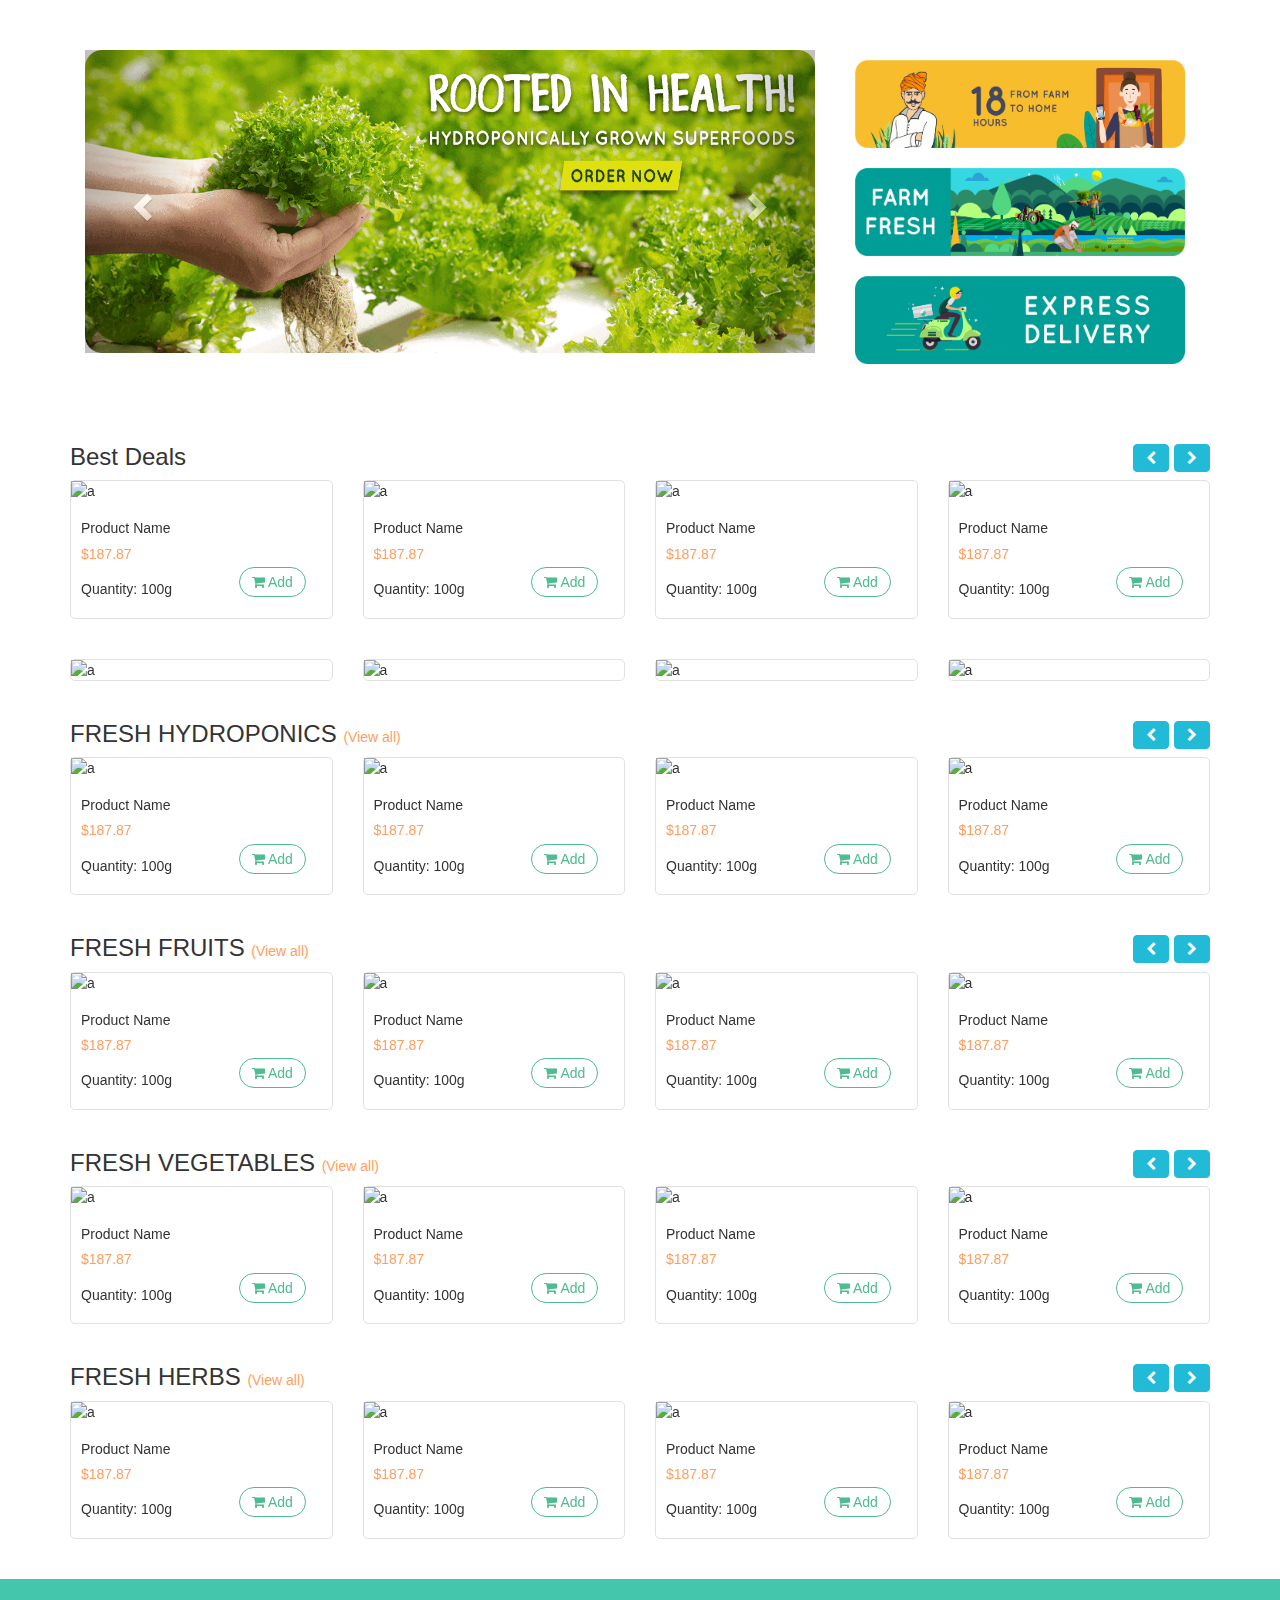
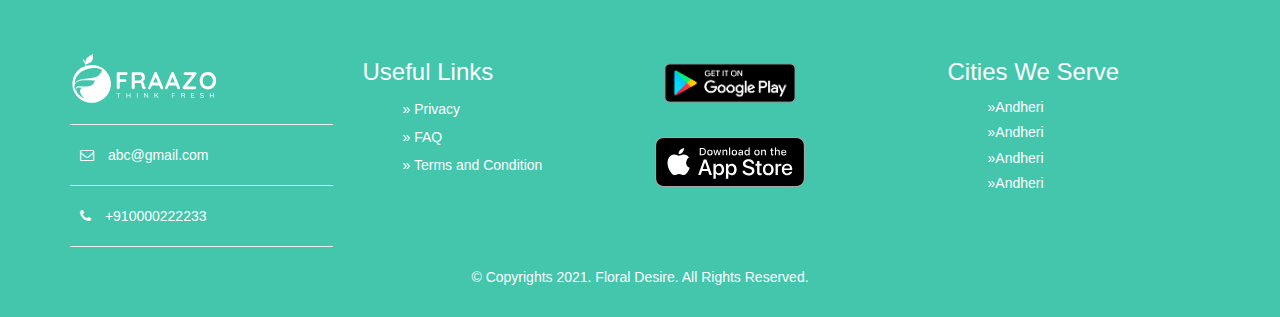
==== index.html @ 8d951859 "Files of FD Website" ====
<!DOCTYPE html>
<html>
<head>
    <link rel="stylesheet" type="text/css" href="https://maxcdn.bootstrapcdn.com/bootstrap/3.3.7/css/bootstrap.min.css">
    <link rel="stylesheet" type="text/css" href="https://maxcdn.bootstrapcdn.com/font-awesome/4.7.0/css/font-awesome.min.css">
    <script src="https://ajax.googleapis.com/ajax/libs/jquery/3.2.1/jquery.min.js"></script>
    <script src="https://cdnjs.cloudflare.com/ajax/libs/owl-carousel/1.3.3/owl.carousel.js"></script>
    <script src="https://cdnjs.cloudflare.com/ajax/libs/owl-carousel/1.3.3/owl.theme.min.css"></script>
    <script src="https://cdnjs.cloudflare.com/ajax/libs/owl-carousel/1.3.3/owl.carousel.css"></script>
    <script src="https://maxcdn.bootstrapcdn.com/bootstrap/3.3.7/js/bootstrap.min.js"></script>
    <link rel="stylesheet" type="text/css" href="css/cs.css">
    <link rel="stylesheet" type="text/css" href="css/style.css">
</head>
<body>
<div class="container">
  <div class="row slider">
    
 
    
   <div class="col-xl-8 col-lg-8 col-md-8">  
  <div id="myCarousel" class="carousel slide" data-ride="carousel">
    
    <div class="carousel-inner ">
      <div class="item active">
        <img src="img/14.png" alt="">
      </div>

      <div class="item">
        <img src="img/106.png" alt="">
      </div>
    
      <div class="item">
        <img src="img/111.png" alt="">
      </div>
      <div class="item">
        <img src="img/109.png" alt="">
      </div>
      <div class="item">
        <img src="img/85.png" alt="">
      </div>
    </div>

    
    <a class="left carousel-control" href="#myCarousel" data-slide="prev">
      <span class="glyphicon glyphicon-chevron-left"></span>
      <span class="sr-only">Previous</span>
    </a>
    <a class="right carousel-control" href="#myCarousel" data-slide="next">
      <span class="glyphicon glyphicon-chevron-right"></span>
      <span class="sr-only">Next</span>
    </a>
  </div>
</div>
    <div class="col-xl-4 col-lg-4 col-md-4 ">
        <img src="img/Web1-69eeea6f4957bbfe25e0d21b419fbe2e.png" class="slid">
      <img src="img/Web2-7001a7e3d79331ebe1afab0fdc0de5f1.png" class="slid">
      <img src="img/Web3-8a2cac70c2c66c57bb0bb0d8f51e9369.png" class="slid">
    </div>
</div>
</div>


<div class="container">
        <div class="row">
            <div class="col-md-6 col-sm-6 col-xs-12">
                <h3>Best Deals</h3>
            </div>
            <div class="col-md-6 col-sm-6 col-xs-6 hidden-xs">
                <div class="controls pull-right">
                    <a class="left fa fa-chevron-left btn btn-info " href="#carousel-example" data-slide="prev"></a><a class="right fa fa-chevron-right btn btn-info" href="#carousel-example" data-slide="next"></a>
                </div>
            </div>
        </div>
        <div id="carousel-example" class="carousel slide hidden-xs" data-ride="carousel" data-type="multi">
            <div class="carousel-inner">
                <div class="item active">
                    <div class="row">
                        <div class="col-md-3 col-sm-3 col-xs-12">
                            <div class="slider-item">
                                <div class="slider-image">
                                    <img src="https://dummyimage.com/250x200/#cccccc/1f1b1f.png" class="img-responsive" alt="a" />
                                </div>
                                <div class="slider-main-detail">
                                    <div class="slider-detail">
                                        <div class="product-detail">
                                            <h5>Product Name</h5>
                                            <h5 class="detail-price">$187.87</h5>
                                        </div>
                                    </div>
                                    <div class="cart-section">
                                        <div class="row">
                                            <div class="col-md-7 col-sm-7 col-xs-7">
                                               <h5 class="Quantity">Quantity: 100g </h5>
                                            </div>
                                            <div class="col-md-5 col-sm-5 col-xs-5">
                                                <a href="#" class="AddCart"><i class="fa fa-shopping-cart" aria-hidden="true"></i> Add</a>
                                            </div>
                                        </div>
                                    </div>
                                </div>
                            </div>
                        </div>
                        <div class="col-md-3 col-sm-3 col-xs-12">
                            <div class="slider-item">
                                <div class="slider-image">
                                    <img src="https://dummyimage.com/250x200/#cccccc/1f1b1f.png" class="img-responsive" alt="a" />
                                </div>
                                <div class="slider-main-detail">
                                    <div class="slider-detail">
                                        <div class="product-detail">
                                            <h5>Product Name</h5>
                                            <h5 class="detail-price">$187.87</h5>
                                        </div>
                                    </div>
                                    <div class="cart-section">
                                        <div class="row">
                                            <div class="col-md-7 col-sm-7 col-xs-7">
                                               <h5 class="Quantity">Quantity: 100g </h5>
                                            </div>
                                            <div class="col-md-5 col-sm-5 col-xs-5">
                                                <a href="#" class="AddCart"><i class="fa fa-shopping-cart" aria-hidden="true"></i> Add</a>
                                            </div>
                                        </div>
                                    </div>
                                </div>
                            </div>
                        </div>
                        <div class="col-md-3 col-sm-3 col-xs-12">
                            <div class="slider-item">
                                <div class="slider-image">
                                    <img src="https://dummyimage.com/250x200/#cccccc/1f1b1f.png" class="img-responsive" alt="a" />
                                </div>
                                <div class="slider-main-detail">
                                    <div class="slider-detail">
                                        <div class="product-detail">
                                            <h5>Product Name</h5>
                                            <h5 class="detail-price">$187.87</h5>
                                        </div>
                                    </div>
                                    <div class="cart-section">
                                        <div class="row">
                                            <div class="col-md-7 col-sm-7 col-xs-7">
                                               <h5 class="Quantity">Quantity: 100g </h5>
                                            </div>
                                            <div class="col-md-5 col-sm-5 col-xs-5">
                                                <a href="#" class="AddCart"><i class="fa fa-shopping-cart" aria-hidden="true"></i> Add</a>
                                            </div>
                                        </div>
                                    </div>
                                </div>
                            </div>
                        </div>
                        <div class="col-md-3 col-sm-3 col-xs-12">
                            <div class="slider-item">
                                <div class="slider-image">
                                    <img src="https://dummyimage.com/250x200/#cccccc/1f1b1f.png" class="img-responsive" alt="a" />
                                </div>
                                <div class="slider-main-detail">
                                    <div class="slider-detail">
                                        <div class="product-detail">
                                            <h5>Product Name</h5>
                                            <h5 class="detail-price">$187.87</h5>
                                        </div>
                                    </div>
                                    <div class="cart-section">
                                        <div class="row">
                                            <div class="col-md-7 col-sm-7 col-xs-7">
                                               <h5 class="Quantity">Quantity: 100g </h5>
                                            </div>
                                            <div class="col-md-5 col-sm-5 col-xs-5">
                                                <a href="#" class="AddCart"><i class="fa fa-shopping-cart" aria-hidden="true"></i> Add</a>
                                            </div>
                                        </div>
                                    </div>
                                </div>
                            </div>
                        </div>
                    </div>
                </div>
                <div class="item">
                    <div class="row">
                        <div class="col-md-3 col-sm-3 col-xs-12">
                            <div class="slider-item">
                                <div class="slider-image">
                                    <img src="https://dummyimage.com/250x200/#cccccc/1f1b1f.png" class="img-responsive" alt="a" />
                                </div>
                                <div class="slider-main-detail">
                                    <div class="slider-detail">
                                        <div class="product-detail">
                                            <h5>Product Name</h5>
                                            <h5 class="detail-price">$187.87</h5>
                                        </div>
                                    </div>
                                    <div class="cart-section">
                                        <div class="row">
                                            <div class="col-md-7 col-sm-7 col-xs-7">
                                               <h5 class="Quantity">Quantity: 100g </h5>
                                            </div>
                                            <div class="col-md-5 col-sm-5 col-xs-5">
                                                <a href="#" class="AddCart"><i class="fa fa-shopping-cart" aria-hidden="true"></i> Add</a>
                                            </div>
                                        </div>
                                    </div>
                                </div>
                            </div>
                        </div>
                        <div class="col-md-3 col-sm-3 col-xs-12">
                            <div class="slider-item">
                                <div class="slider-image">
                                    <img src="https://dummyimage.com/250x200/#cccccc/1f1b1f.png" class="img-responsive" alt="a" />
                                </div>
                                <div class="slider-main-detail">
                                    <div class="slider-detail">
                                        <div class="product-detail">
                                            <h5>Product Name</h5>
                                            <h5 class="detail-price">$187.87</h5>
                                        </div>
                                    </div>
                                    <div class="cart-section">
                                        <div class="row">
                                            <div class="col-md-7 col-sm-7 col-xs-7">
                                               <h5 class="Quantity">Quantity: 100g </h5>
                                            </div>
                                            <div class="col-md-5 col-sm-5 col-xs-5">
                                                <a href="#" class="AddCart"><i class="fa fa-shopping-cart" aria-hidden="true"></i> Add</a>
                                            </div>
                                        </div>
                                    </div>
                                </div>
                            </div>
                        </div>
                        <div class="col-md-3 col-sm-3 col-xs-12">
                            <div class="slider-item">
                                <div class="slider-image">
                                    <img src="https://dummyimage.com/250x200/#cccccc/1f1b1f.png" class="img-responsive" alt="a" />
                                </div>
                                <div class="slider-main-detail">
                                    <div class="slider-detail">
                                        <div class="product-detail">
                                            <h5>Product Name</h5>
                                            <h5 class="detail-price">$187.87</h5>
                                        </div>
                                    </div>
                                    <div class="cart-section">
                                        <div class="row">
                                            <div class="col-md-7 col-sm-7 col-xs-7">
                                               <h5 class="Quantity">Quantity: 100g </h5>
                                            </div>
                                            <div class="col-md-5 col-sm-5 col-xs-5">
                                                <a href="#" class="AddCart"><i class="fa fa-shopping-cart" aria-hidden="true"></i> Add</a>
                                            </div>
                                        </div>
                                    </div>
                                </div>
                            </div>
                        </div>
                       <div class="col-md-3 col-sm-3 col-xs-12">
                            <div class="slider-item">
                                <div class="slider-image">
                                    <img src="https://dummyimage.com/250x200/#cccccc/1f1b1f.png" class="img-responsive" alt="a" />
                                </div>
                                <div class="slider-main-detail">
                                    <div class="slider-detail">
                                        <div class="product-detail">
                                            <h5>Product Name</h5>
                                            <h5 class="detail-price">$187.87</h5>
                                        </div>
                                    </div>
                                    <div class="cart-section">
                                        <div class="row">
                                            <div class="col-md-7 col-sm-7 col-xs-7">
                                               <h5 class="Quantity">Quantity: 100g </h5>
                                            </div>
                                            <div class="col-md-5 col-sm-5 col-xs-5">
                                                <a href="#" class="AddCart"><i class="fa fa-shopping-cart" aria-hidden="true"></i> Add</a>
                                            </div>
                                        </div>
                                    </div>
                                </div>
                            </div>
                        </div>
                </div>
            </div>
        </div>
</div>
</div><br>
<br>
<div class="container">
        
        <div id="carousel-example" class="carousel slide hidden-xs" data-ride="carousel" data-type="multi">
            <div class="carousel-inner">
                <div class="item active">
                    <div class="row">
                        <div class="col-md-3 col-sm-3 col-xs-12">
                            <div class="slider-item">
                                <div class="slider-image">
                                    <img src="https://dummyimage.com/250x200/#cccccc/1f1b1f.png" class="img-responsive" alt="a" />
                                </div>
                               
                            </div>
                        </div>
                        <div class="col-md-3 col-sm-3 col-xs-12">
                            <div class="slider-item">
                                <div class="slider-image">
                                    <img src="https://dummyimage.com/250x200/#cccccc/1f1b1f.png" class="img-responsive" alt="a" />
                                </div>
                               
                            </div>
                        </div>
                        <div class="col-md-3 col-sm-3 col-xs-12">
                            <div class="slider-item">
                                <div class="slider-image">
                                    <img src="https://dummyimage.com/250x200/#cccccc/1f1b1f.png" class="img-responsive" alt="a" />
                                </div>
                                
                            </div>
                        </div>
                        <div class="col-md-3 col-sm-3 col-xs-12">
                            <div class="slider-item">
                                <div class="slider-image">
                                    <img src="https://dummyimage.com/250x200/#cccccc/1f1b1f.png" class="img-responsive" alt="a" />
                                </div>
                                
                            </div>
                        </div>
                    </div>
                </div>
              
        </div>
</div>
</div><br>
<div class="container">
        <div class="row">
            <div class="col-md-6 col-sm-6 col-xs-12">
                <h3>FRESH HYDROPONICS <a href="#" class="view">(View all)</a></h3> 
            </div>
            <div class="col-md-6 col-sm-6 col-xs-6 hidden-xs">
                <div class="controls pull-right">
                    <a class="left fa fa-chevron-left btn btn-info " href="#carousel-example" data-slide="prev"></a><a class="right fa fa-chevron-right btn btn-info" href="#carousel-example" data-slide="next"></a>
                </div>
            </div>
        </div>
        <div id="carousel-example" class="carousel slide hidden-xs" data-ride="carousel" data-type="multi">
            <div class="carousel-inner">
                <div class="item active">
                    <div class="row">
                        <div class="col-md-3 col-sm-3 col-xs-12">
                            <div class="slider-item">
                                <div class="slider-image">
                                    <img src="https://dummyimage.com/250x200/#cccccc/1f1b1f.png" class="img-responsive" alt="a" />
                                </div>
                                <div class="slider-main-detail">
                                    <div class="slider-detail">
                                        <div class="product-detail">
                                            <h5>Product Name</h5>
                                            <h5 class="detail-price">$187.87</h5>
                                        </div>
                                    </div>
                                    <div class="cart-section">
                                        <div class="row">
                                            <div class="col-md-7 col-sm-7 col-xs-7">
                                               <h5 class="Quantity">Quantity: 100g </h5>
                                            </div>
                                            <div class="col-md-5 col-sm-5 col-xs-5">
                                                <a href="#" class="AddCart"><i class="fa fa-shopping-cart" aria-hidden="true"></i> Add</a>
                                            </div>
                                        </div>
                                    </div>
                                </div>
                            </div>
                        </div>
                        <div class="col-md-3 col-sm-3 col-xs-12">
                            <div class="slider-item">
                                <div class="slider-image">
                                    <img src="https://dummyimage.com/250x200/#cccccc/1f1b1f.png" class="img-responsive" alt="a" />
                                </div>
                                <div class="slider-main-detail">
                                    <div class="slider-detail">
                                        <div class="product-detail">
                                            <h5>Product Name</h5>
                                            <h5 class="detail-price">$187.87</h5>
                                        </div>
                                    </div>
                                    <div class="cart-section">
                                        <div class="row">
                                            <div class="col-md-7 col-sm-7 col-xs-7">
                                               <h5 class="Quantity">Quantity: 100g </h5>
                                            </div>
                                            <div class="col-md-5 col-sm-5 col-xs-5">
                                                <a href="#" class="AddCart"><i class="fa fa-shopping-cart" aria-hidden="true"></i> Add</a>
                                            </div>
                                        </div>
                                    </div>
                                </div>
                            </div>
                        </div>
                        <div class="col-md-3 col-sm-3 col-xs-12">
                            <div class="slider-item">
                                <div class="slider-image">
                                    <img src="https://dummyimage.com/250x200/#cccccc/1f1b1f.png" class="img-responsive" alt="a" />
                                </div>
                                <div class="slider-main-detail">
                                    <div class="slider-detail">
                                        <div class="product-detail">
                                            <h5>Product Name</h5>
                                            <h5 class="detail-price">$187.87</h5>
                                        </div>
                                    </div>
                                    <div class="cart-section">
                                        <div class="row">
                                            <div class="col-md-7 col-sm-7 col-xs-7">
                                               <h5 class="Quantity">Quantity: 100g </h5>
                                            </div>
                                            <div class="col-md-5 col-sm-5 col-xs-5">
                                                <a href="#" class="AddCart"><i class="fa fa-shopping-cart" aria-hidden="true"></i> Add</a>
                                            </div>
                                        </div>
                                    </div>
                                </div>
                            </div>
                        </div>
                        <div class="col-md-3 col-sm-3 col-xs-12">
                            <div class="slider-item">
                                <div class="slider-image">
                                    <img src="https://dummyimage.com/250x200/#cccccc/1f1b1f.png" class="img-responsive" alt="a" />
                                </div>
                                <div class="slider-main-detail">
                                    <div class="slider-detail">
                                        <div class="product-detail">
                                            <h5>Product Name</h5>
                                            <h5 class="detail-price">$187.87</h5>
                                        </div>
                                    </div>
                                    <div class="cart-section">
                                        <div class="row">
                                            <div class="col-md-7 col-sm-7 col-xs-7">
                                               <h5 class="Quantity">Quantity: 100g </h5>
                                            </div>
                                            <div class="col-md-5 col-sm-5 col-xs-5">
                                                <a href="#" class="AddCart"><i class="fa fa-shopping-cart" aria-hidden="true"></i> Add</a>
                                            </div>
                                        </div>
                                    </div>
                                </div>
                            </div>
                        </div>
                    </div>
                </div>
                <div class="item">
                    <div class="row">
                        <div class="col-md-3 col-sm-3 col-xs-12">
                            <div class="slider-item">
                                <div class="slider-image">
                                    <img src="https://dummyimage.com/250x200/#cccccc/1f1b1f.png" class="img-responsive" alt="a" />
                                </div>
                                <div class="slider-main-detail">
                                    <div class="slider-detail">
                                        <div class="product-detail">
                                            <h5>Product Name</h5>
                                            <h5 class="detail-price">$187.87</h5>
                                        </div>
                                    </div>
                                    <div class="cart-section">
                                        <div class="row">
                                            <div class="col-md-7 col-sm-7 col-xs-7">
                                               <h5 class="Quantity">Quantity: 100g </h5>
                                            </div>
                                            <div class="col-md-5 col-sm-5 col-xs-5">
                                                <a href="#" class="AddCart"><i class="fa fa-shopping-cart" aria-hidden="true"></i> Add</a>
                                            </div>
                                        </div>
                                    </div>
                                </div>
                            </div>
                        </div>
                        <div class="col-md-3 col-sm-3 col-xs-12">
                            <div class="slider-item">
                                <div class="slider-image">
                                    <img src="https://dummyimage.com/250x200/#cccccc/1f1b1f.png" class="img-responsive" alt="a" />
                                </div>
                                <div class="slider-main-detail">
                                    <div class="slider-detail">
                                        <div class="product-detail">
                                            <h5>Product Name</h5>
                                            <h5 class="detail-price">$187.87</h5>
                                        </div>
                                    </div>
                                    <div class="cart-section">
                                        <div class="row">
                                            <div class="col-md-7 col-sm-7 col-xs-7">
                                               <h5 class="Quantity">Quantity: 100g </h5>
                                            </div>
                                            <div class="col-md-5 col-sm-5 col-xs-5">
                                                <a href="#" class="AddCart"><i class="fa fa-shopping-cart" aria-hidden="true"></i> Add</a>
                                            </div>
                                        </div>
                                    </div>
                                </div>
                            </div>
                        </div>
                        <div class="col-md-3 col-sm-3 col-xs-12">
                            <div class="slider-item">
                                <div class="slider-image">
                                    <img src="https://dummyimage.com/250x200/#cccccc/1f1b1f.png" class="img-responsive" alt="a" />
                                </div>
                                <div class="slider-main-detail">
                                    <div class="slider-detail">
                                        <div class="product-detail">
                                            <h5>Product Name</h5>
                                            <h5 class="detail-price">$187.87</h5>
                                        </div>
                                    </div>
                                    <div class="cart-section">
                                        <div class="row">
                                            <div class="col-md-7 col-sm-7 col-xs-7">
                                               <h5 class="Quantity">Quantity: 100g </h5>
                                            </div>
                                            <div class="col-md-5 col-sm-5 col-xs-5">
                                                <a href="#" class="AddCart"><i class="fa fa-shopping-cart" aria-hidden="true"></i> Add</a>
                                            </div>
                                        </div>
                                    </div>
                                </div>
                            </div>
                        </div>
                       <div class="col-md-3 col-sm-3 col-xs-12">
                            <div class="slider-item">
                                <div class="slider-image">
                                    <img src="https://dummyimage.com/250x200/#cccccc/1f1b1f.png" class="img-responsive" alt="a" />
                                </div>
                                <div class="slider-main-detail">
                                    <div class="slider-detail">
                                        <div class="product-detail">
                                            <h5>Product Name</h5>
                                            <h5 class="detail-price">$187.87</h5>
                                        </div>
                                    </div>
                                    <div class="cart-section">
                                        <div class="row">
                                            <div class="col-md-7 col-sm-7 col-xs-7">
                                               <h5 class="Quantity">Quantity: 100g </h5>
                                            </div>
                                            <div class="col-md-5 col-sm-5 col-xs-5">
                                                <a href="#" class="AddCart"><i class="fa fa-shopping-cart" aria-hidden="true"></i> Add</a>
                                            </div>
                                        </div>
                                    </div>
                                </div>
                            </div>
                        </div>
                </div>
            </div>
        </div>
</div>
</div><br>
<div class="container">
        <div class="row">
            <div class="col-md-6 col-sm-6 col-xs-12">
                 <h3>FRESH FRUITS <a href="#" class="view">(View all)</a></h3>
            </div>
            <div class="col-md-6 col-sm-6 col-xs-6 hidden-xs">
                <div class="controls pull-right">
                    <a class="left fa fa-chevron-left btn btn-info " href="#carousel-example" data-slide="prev"></a><a class="right fa fa-chevron-right btn btn-info" href="#carousel-example" data-slide="next"></a>
                </div>
            </div>
        </div>
        <div id="carousel-example" class="carousel slide hidden-xs" data-ride="carousel" data-type="multi">
            <div class="carousel-inner">
                <div class="item active">
                    <div class="row">
                        <div class="col-md-3 col-sm-3 col-xs-12">
                            <div class="slider-item">
                                <div class="slider-image">
                                    <img src="https://dummyimage.com/250x200/#cccccc/1f1b1f.png" class="img-responsive" alt="a" />
                                </div>
                                <div class="slider-main-detail">
                                    <div class="slider-detail">
                                        <div class="product-detail">
                                            <h5>Product Name</h5>
                                            <h5 class="detail-price">$187.87</h5>
                                        </div>
                                    </div>
                                    <div class="cart-section">
                                        <div class="row">
                                            <div class="col-md-7 col-sm-7 col-xs-7">
                                               <h5 class="Quantity">Quantity: 100g </h5>
                                            </div>
                                            <div class="col-md-5 col-sm-5 col-xs-5">
                                                <a href="#" class="AddCart"><i class="fa fa-shopping-cart" aria-hidden="true"></i> Add</a>
                                            </div>
                                        </div>
                                    </div>
                                </div>
                            </div>
                        </div>
                        <div class="col-md-3 col-sm-3 col-xs-12">
                            <div class="slider-item">
                                <div class="slider-image">
                                    <img src="https://dummyimage.com/250x200/#cccccc/1f1b1f.png" class="img-responsive" alt="a" />
                                </div>
                                <div class="slider-main-detail">
                                    <div class="slider-detail">
                                        <div class="product-detail">
                                            <h5>Product Name</h5>
                                            <h5 class="detail-price">$187.87</h5>
                                        </div>
                                    </div>
                                    <div class="cart-section">
                                        <div class="row">
                                            <div class="col-md-7 col-sm-7 col-xs-7">
                                               <h5 class="Quantity">Quantity: 100g </h5>
                                            </div>
                                            <div class="col-md-5 col-sm-5 col-xs-5">
                                                <a href="#" class="AddCart"><i class="fa fa-shopping-cart" aria-hidden="true"></i> Add</a>
                                            </div>
                                        </div>
                                    </div>
                                </div>
                            </div>
                        </div>
                        <div class="col-md-3 col-sm-3 col-xs-12">
                            <div class="slider-item">
                                <div class="slider-image">
                                    <img src="https://dummyimage.com/250x200/#cccccc/1f1b1f.png" class="img-responsive" alt="a" />
                                </div>
                                <div class="slider-main-detail">
                                    <div class="slider-detail">
                                        <div class="product-detail">
                                            <h5>Product Name</h5>
                                            <h5 class="detail-price">$187.87</h5>
                                        </div>
                                    </div>
                                    <div class="cart-section">
                                        <div class="row">
                                            <div class="col-md-7 col-sm-7 col-xs-7">
                                               <h5 class="Quantity">Quantity: 100g </h5>
                                            </div>
                                            <div class="col-md-5 col-sm-5 col-xs-5">
                                                <a href="#" class="AddCart"><i class="fa fa-shopping-cart" aria-hidden="true"></i> Add</a>
                                            </div>
                                        </div>
                                    </div>
                                </div>
                            </div>
                        </div>
                        <div class="col-md-3 col-sm-3 col-xs-12">
                            <div class="slider-item">
                                <div class="slider-image">
                                    <img src="https://dummyimage.com/250x200/#cccccc/1f1b1f.png" class="img-responsive" alt="a" />
                                </div>
                                <div class="slider-main-detail">
                                    <div class="slider-detail">
                                        <div class="product-detail">
                                            <h5>Product Name</h5>
                                            <h5 class="detail-price">$187.87</h5>
                                        </div>
                                    </div>
                                    <div class="cart-section">
                                        <div class="row">
                                            <div class="col-md-7 col-sm-7 col-xs-7">
                                               <h5 class="Quantity">Quantity: 100g </h5>
                                            </div>
                                            <div class="col-md-5 col-sm-5 col-xs-5">
                                                <a href="#" class="AddCart"><i class="fa fa-shopping-cart" aria-hidden="true"></i> Add</a>
                                            </div>
                                        </div>
                                    </div>
                                </div>
                            </div>
                        </div>
                    </div>
                </div>
                <div class="item">
                    <div class="row">
                        <div class="col-md-3 col-sm-3 col-xs-12">
                            <div class="slider-item">
                                <div class="slider-image">
                                    <img src="https://dummyimage.com/250x200/#cccccc/1f1b1f.png" class="img-responsive" alt="a" />
                                </div>
                                <div class="slider-main-detail">
                                    <div class="slider-detail">
                                        <div class="product-detail">
                                            <h5>Product Name</h5>
                                            <h5 class="detail-price">$187.87</h5>
                                        </div>
                                    </div>
                                    <div class="cart-section">
                                        <div class="row">
                                            <div class="col-md-7 col-sm-7 col-xs-7">
                                               <h5 class="Quantity">Quantity: 100g </h5>
                                            </div>
                                            <div class="col-md-5 col-sm-5 col-xs-5">
                                                <a href="#" class="AddCart"><i class="fa fa-shopping-cart" aria-hidden="true"></i> Add</a>
                                            </div>
                                        </div>
                                    </div>
                                </div>
                            </div>
                        </div>
                        <div class="col-md-3 col-sm-3 col-xs-12">
                            <div class="slider-item">
                                <div class="slider-image">
                                    <img src="https://dummyimage.com/250x200/#cccccc/1f1b1f.png" class="img-responsive" alt="a" />
                                </div>
                                <div class="slider-main-detail">
                                    <div class="slider-detail">
                                        <div class="product-detail">
                                            <h5>Product Name</h5>
                                            <h5 class="detail-price">$187.87</h5>
                                        </div>
                                    </div>
                                    <div class="cart-section">
                                        <div class="row">
                                            <div class="col-md-7 col-sm-7 col-xs-7">
                                               <h5 class="Quantity">Quantity: 100g </h5>
                                            </div>
                                            <div class="col-md-5 col-sm-5 col-xs-5">
                                                <a href="#" class="AddCart"><i class="fa fa-shopping-cart" aria-hidden="true"></i> Add</a>
                                            </div>
                                        </div>
                                    </div>
                                </div>
                            </div>
                        </div>
                        <div class="col-md-3 col-sm-3 col-xs-12">
                            <div class="slider-item">
                                <div class="slider-image">
                                    <img src="https://dummyimage.com/250x200/#cccccc/1f1b1f.png" class="img-responsive" alt="a" />
                                </div>
                                <div class="slider-main-detail">
                                    <div class="slider-detail">
                                        <div class="product-detail">
                                            <h5>Product Name</h5>
                                            <h5 class="detail-price">$187.87</h5>
                                        </div>
                                    </div>
                                    <div class="cart-section">
                                        <div class="row">
                                            <div class="col-md-7 col-sm-7 col-xs-7">
                                               <h5 class="Quantity">Quantity: 100g </h5>
                                            </div>
                                            <div class="col-md-5 col-sm-5 col-xs-5">
                                                <a href="#" class="AddCart"><i class="fa fa-shopping-cart" aria-hidden="true"></i> Add</a>
                                            </div>
                                        </div>
                                    </div>
                                </div>
                            </div>
                        </div>
                       <div class="col-md-3 col-sm-3 col-xs-12">
                            <div class="slider-item">
                                <div class="slider-image">
                                    <img src="https://dummyimage.com/250x200/#cccccc/1f1b1f.png" class="img-responsive" alt="a" />
                                </div>
                                <div class="slider-main-detail">
                                    <div class="slider-detail">
                                        <div class="product-detail">
                                            <h5>Product Name</h5>
                                            <h5 class="detail-price">$187.87</h5>
                                        </div>
                                    </div>
                                    <div class="cart-section">
                                        <div class="row">
                                            <div class="col-md-7 col-sm-7 col-xs-7">
                                               <h5 class="Quantity">Quantity: 100g </h5>
                                            </div>
                                            <div class="col-md-5 col-sm-5 col-xs-5">
                                                <a href="#" class="AddCart"><i class="fa fa-shopping-cart" aria-hidden="true"></i> Add</a>
                                            </div>
                                        </div>
                                    </div>
                                </div>
                            </div>
                        </div>
                </div>
            </div>
        </div>
</div>
</div><br>
<div class="container">
        <div class="row">
            <div class="col-md-6 col-sm-6 col-xs-12">
                 <h3>FRESH VEGETABLES <a href="#" class="view">(View all)</a></h3>
            </div>
            <div class="col-md-6 col-sm-6 col-xs-6 hidden-xs">
                <div class="controls pull-right">
                    <a class="left fa fa-chevron-left btn btn-info " href="#carousel-example" data-slide="prev"></a><a class="right fa fa-chevron-right btn btn-info" href="#carousel-example" data-slide="next"></a>
                </div>
            </div>
        </div>
        <div id="carousel-example" class="carousel slide hidden-xs" data-ride="carousel" data-type="multi">
            <div class="carousel-inner">
                <div class="item active">
                    <div class="row">
                        <div class="col-md-3 col-sm-3 col-xs-12">
                            <div class="slider-item">
                                <div class="slider-image">
                                    <img src="https://dummyimage.com/250x200/#cccccc/1f1b1f.png" class="img-responsive" alt="a" />
                                </div>
                                <div class="slider-main-detail">
                                    <div class="slider-detail">
                                        <div class="product-detail">
                                            <h5>Product Name</h5>
                                            <h5 class="detail-price">$187.87</h5>
                                        </div>
                                    </div>
                                    <div class="cart-section">
                                        <div class="row">
                                            <div class="col-md-7 col-sm-7 col-xs-7">
                                               <h5 class="Quantity">Quantity: 100g </h5>
                                            </div>
                                            <div class="col-md-5 col-sm-5 col-xs-5">
                                                <a href="#" class="AddCart"><i class="fa fa-shopping-cart" aria-hidden="true"></i> Add</a>
                                            </div>
                                        </div>
                                    </div>
                                </div>
                            </div>
                        </div>
                        <div class="col-md-3 col-sm-3 col-xs-12">
                            <div class="slider-item">
                                <div class="slider-image">
                                    <img src="https://dummyimage.com/250x200/#cccccc/1f1b1f.png" class="img-responsive" alt="a" />
                                </div>
                                <div class="slider-main-detail">
                                    <div class="slider-detail">
                                        <div class="product-detail">
                                            <h5>Product Name</h5>
                                            <h5 class="detail-price">$187.87</h5>
                                        </div>
                                    </div>
                                    <div class="cart-section">
                                        <div class="row">
                                            <div class="col-md-7 col-sm-7 col-xs-7">
                                               <h5 class="Quantity">Quantity: 100g </h5>
                                            </div>
                                            <div class="col-md-5 col-sm-5 col-xs-5">
                                                <a href="#" class="AddCart"><i class="fa fa-shopping-cart" aria-hidden="true"></i> Add</a>
                                            </div>
                                        </div>
                                    </div>
                                </div>
                            </div>
                        </div>
                        <div class="col-md-3 col-sm-3 col-xs-12">
                            <div class="slider-item">
                                <div class="slider-image">
                                    <img src="https://dummyimage.com/250x200/#cccccc/1f1b1f.png" class="img-responsive" alt="a" />
                                </div>
                                <div class="slider-main-detail">
                                    <div class="slider-detail">
                                        <div class="product-detail">
                                            <h5>Product Name</h5>
                                            <h5 class="detail-price">$187.87</h5>
                                        </div>
                                    </div>
                                    <div class="cart-section">
                                        <div class="row">
                                            <div class="col-md-7 col-sm-7 col-xs-7">
                                               <h5 class="Quantity">Quantity: 100g </h5>
                                            </div>
                                            <div class="col-md-5 col-sm-5col-xs-5">
                                                <a href="#" class="AddCart"><i class="fa fa-shopping-cart" aria-hidden="true"></i> Add</a>
                                            </div>
                                        </div>
                                    </div>
                                </div>
                            </div>
                        </div>
                        <div class="col-md-3 col-sm-3 col-xs-12">
                            <div class="slider-item">
                                <div class="slider-image">
                                    <img src="https://dummyimage.com/250x200/#cccccc/1f1b1f.png" class="img-responsive" alt="a" />
                                </div>
                                <div class="slider-main-detail">
                                    <div class="slider-detail">
                                        <div class="product-detail">
                                            <h5>Product Name</h5>
                                            <h5 class="detail-price">$187.87</h5>
                                        </div>
                                    </div>
                                    <div class="cart-section">
                                        <div class="row">
                                            <div class="col-md-7 col-sm-7 col-xs-7">
                                               <h5 class="Quantity">Quantity: 100g </h5>
                                            </div>
                                            <div class="col-md-5 col-sm-5 col-xs-5">
                                                <a href="#" class="AddCart"><i class="fa fa-shopping-cart" aria-hidden="true"></i> Add</a>
                                            </div>
                                        </div>
                                    </div>
                                </div>
                            </div>
                        </div>
                    </div>
                </div>
                <div class="item">
                    <div class="row">
                        <div class="col-md-3 col-sm-3 col-xs-12">
                            <div class="slider-item">
                                <div class="slider-image">
                                    <img src="https://dummyimage.com/250x200/#cccccc/1f1b1f.png" class="img-responsive" alt="a" />
                                </div>
                                <div class="slider-main-detail">
                                    <div class="slider-detail">
                                        <div class="product-detail">
                                            <h5>Product Name</h5>
                                            <h5 class="detail-price">$187.87</h5>
                                        </div>
                                    </div>
                                    <div class="cart-section">
                                        <div class="row">
                                            <div class="col-md-7 col-sm-7 col-xs-7">
                                               <h5 class="Quantity">Quantity: 100g </h5>
                                            </div>
                                            <div class="col-md-5 col-sm-5 col-xs-5">
                                                <a href="#" class="AddCart"><i class="fa fa-shopping-cart" aria-hidden="true"></i> Add</a>
                                            </div>
                                        </div>
                                    </div>
                                </div>
                            </div>
                        </div>
                        <div class="col-md-3 col-sm-3 col-xs-12">
                            <div class="slider-item">
                                <div class="slider-image">
                                    <img src="https://dummyimage.com/250x200/#cccccc/1f1b1f.png" class="img-responsive" alt="a" />
                                </div>
                                <div class="slider-main-detail">
                                    <div class="slider-detail">
                                        <div class="product-detail">
                                            <h5>Product Name</h5>
                                            <h5 class="detail-price">$187.87</h5>
                                        </div>
                                    </div>
                                    <div class="cart-section">
                                        <div class="row">
                                            <div class="col-md-7 col-sm-7 col-xs-7">
                                               <h5 class="Quantity">Quantity: 100g </h5>
                                            </div>
                                            <div class="col-md-5 col-sm-5 col-xs-5">
                                                <a href="#" class="AddCart"><i class="fa fa-shopping-cart" aria-hidden="true"></i> Add</a>
                                            </div>
                                        </div>
                                    </div>
                                </div>
                            </div>
                        </div>
                        <div class="col-md-3 col-sm-3 col-xs-12">
                            <div class="slider-item">
                                <div class="slider-image">
                                    <img src="https://dummyimage.com/250x200/#cccccc/1f1b1f.png" class="img-responsive" alt="a" />
                                </div>
                                <div class="slider-main-detail">
                                    <div class="slider-detail">
                                        <div class="product-detail">
                                            <h5>Product Name</h5>
                                            <h5 class="detail-price">$187.87</h5>
                                        </div>
                                    </div>
                                    <div class="cart-section">
                                        <div class="row">
                                            <div class="col-md-7 col-sm-7 col-xs-7">
                                               <h5 class="Quantity">Quantity: 100g </h5>
                                            </div>
                                            <div class="col-md-5 col-sm-5 col-xs-5">
                                                <a href="#" class="AddCart"><i class="fa fa-shopping-cart" aria-hidden="true"></i> Add</a>
                                            </div>
                                        </div>
                                    </div>
                                </div>
                            </div>
                        </div>
                       <div class="col-md-3 col-sm-3 col-xs-12">
                            <div class="slider-item">
                                <div class="slider-image">
                                    <img src="https://dummyimage.com/250x200/#cccccc/1f1b1f.png" class="img-responsive" alt="a" />
                                </div>
                                <div class="slider-main-detail">
                                    <div class="slider-detail">
                                        <div class="product-detail">
                                            <h5>Product Name</h5>
                                            <h5 class="detail-price">$187.87</h5>
                                        </div>
                                    </div>
                                    <div class="cart-section">
                                        <div class="row">
                                            <div class="col-md-7 col-sm-7 col-xs-7">
                                               <h5 class="Quantity">Quantity: 100g </h5>
                                            </div>
                                            <div class="col-md-5 col-sm-5 col-xs-5">
                                                <a href="#" class="AddCart"><i class="fa fa-shopping-cart" aria-hidden="true"></i> Add</a>
                                            </div>
                                        </div>
                                    </div>
                                </div>
                            </div>
                        </div>
                </div>
            </div>
        </div>
</div>
</div><br>
<div class="container">
        <div class="row">
            <div class="col-md-6 col-sm-6 col-xs-12">
                 <h3>FRESH HERBS <a href="#" class="view">(View all)</a></h3>
            </div>
            <div class="col-md-6 col-sm-6 col-xs-6 hidden-xs">
                <div class="controls pull-right">
                    <a class="left fa fa-chevron-left btn btn-info " href="#carousel-example" data-slide="prev"></a><a class="right fa fa-chevron-right btn btn-info" href="#carousel-example" data-slide="next"></a>
                </div>
            </div>
        </div>
        <div id="carousel-example" class="carousel slide hidden-xs" data-ride="carousel" data-type="multi">
            <div class="carousel-inner">
                <div class="item active">
                    <div class="row">
                        <div class="col-md-3 col-sm-3 col-xs-12">
                            <div class="slider-item">
                                <div class="slider-image">
                                    <img src="https://dummyimage.com/250x200/#cccccc/1f1b1f.png" class="img-responsive" alt="a" />
                                </div>
                                <div class="slider-main-detail">
                                    <div class="slider-detail">
                                        <div class="product-detail">
                                            <h5>Product Name</h5>
                                            <h5 class="detail-price">$187.87</h5>
                                        </div>
                                    </div>
                                    <div class="cart-section">
                                        <div class="row">
                                            <div class="col-md-7 col-sm-7 col-xs-7">
                                               <h5 class="Quantity">Quantity: 100g </h5>
                                            </div>
                                            <div class="col-md-5 col-sm-5 col-xs-5">
                                                <a href="#" class="AddCart"><i class="fa fa-shopping-cart" aria-hidden="true"></i> Add</a>
                                            </div>
                                        </div>
                                    </div>
                                </div>
                            </div>
                        </div>
                        <div class="col-md-3 col-sm-3 col-xs-12">
                            <div class="slider-item">
                                <div class="slider-image">
                                    <img src="https://dummyimage.com/250x200/#cccccc/1f1b1f.png" class="img-responsive" alt="a" />
                                </div>
                                <div class="slider-main-detail">
                                    <div class="slider-detail">
                                        <div class="product-detail">
                                            <h5>Product Name</h5>
                                            <h5 class="detail-price">$187.87</h5>
                                        </div>
                                    </div>
                                    <div class="cart-section">
                                        <div class="row">
                                            <div class="col-md-7 col-sm-7 col-xs-7">
                                               <h5 class="Quantity">Quantity: 100g </h5>
                                            </div>
                                            <div class="col-md-5 col-sm-5 col-xs-5">
                                                <a href="#" class="AddCart"><i class="fa fa-shopping-cart" aria-hidden="true"></i> Add</a>
                                            </div>
                                        </div>
                                    </div>
                                </div>
                            </div>
                        </div>
                        <div class="col-md-3 col-sm-3 col-xs-12">
                            <div class="slider-item">
                                <div class="slider-image">
                                    <img src="https://dummyimage.com/250x200/#cccccc/1f1b1f.png" class="img-responsive" alt="a" />
                                </div>
                                <div class="slider-main-detail">
                                    <div class="slider-detail">
                                        <div class="product-detail">
                                            <h5>Product Name</h5>
                                            <h5 class="detail-price">$187.87</h5>
                                        </div>
                                    </div>
                                    <div class="cart-section">
                                        <div class="row">
                                            <div class="col-md-7 col-sm-7 col-xs-7">
                                               <h5 class="Quantity">Quantity: 100g </h5>
                                            </div>
                                            <div class="col-md-5 col-sm-5 col-xs-5">
                                                <a href="#" class="AddCart"><i class="fa fa-shopping-cart" aria-hidden="true"></i> Add</a>
                                            </div>
                                        </div>
                                    </div>
                                </div>
                            </div>
                        </div>
                        <div class="col-md-3 col-sm-3 col-xs-12">
                            <div class="slider-item">
                                <div class="slider-image">
                                    <img src="https://dummyimage.com/250x200/#cccccc/1f1b1f.png" class="img-responsive" alt="a" />
                                </div>
                                <div class="slider-main-detail">
                                    <div class="slider-detail">
                                        <div class="product-detail">
                                            <h5>Product Name</h5>
                                            <h5 class="detail-price">$187.87</h5>
                                        </div>
                                    </div>
                                    <div class="cart-section">
                                        <div class="row">
                                            <div class="col-md-7 col-sm-7 col-xs-7">
                                               <h5 class="Quantity">Quantity: 100g </h5>
                                            </div>
                                            <div class="col-md-5 col-sm-5 col-xs-5">
                                                <a href="#" class="AddCart"><i class="fa fa-shopping-cart" aria-hidden="true"></i> Add</a>
                                            </div>
                                        </div>
                                    </div>
                                </div>
                            </div>
                        </div>
                    </div>
                </div>
                <div class="item">
                    <div class="row">
                        <div class="col-md-3 col-sm-3 col-xs-12">
                            <div class="slider-item">
                                <div class="slider-image">
                                    <img src="https://dummyimage.com/250x200/#cccccc/1f1b1f.png" class="img-responsive" alt="a" />
                                </div>
                                <div class="slider-main-detail">
                                    <div class="slider-detail">
                                        <div class="product-detail">
                                            <h5>Product Name</h5>
                                            <h5 class="detail-price">$187.87</h5>
                                        </div>
                                    </div>
                                    <div class="cart-section">
                                        <div class="row">
                                            <div class="col-md-7 col-sm-7 col-xs-7">
                                               <h5 class="Quantity">Quantity: 100g </h5>
                                            </div>
                                            <div class="col-md-5 col-sm-5 col-xs-5">
                                                <a href="#" class="AddCart"><i class="fa fa-shopping-cart" aria-hidden="true"></i> Add</a>
                                            </div>
                                        </div>
                                    </div>
                                </div>
                            </div>
                        </div>
                        <div class="col-md-3 col-sm-3 col-xs-12">
                            <div class="slider-item">
                                <div class="slider-image">
                                    <img src="https://dummyimage.com/250x200/#cccccc/1f1b1f.png" class="img-responsive" alt="a" />
                                </div>
                                <div class="slider-main-detail">
                                    <div class="slider-detail">
                                        <div class="product-detail">
                                            <h5>Product Name</h5>
                                            <h5 class="detail-price">$187.87</h5>
                                        </div>
                                    </div>
                                    <div class="cart-section">
                                        <div class="row">
                                            <div class="col-md-7 col-sm-7 col-xs-7">
                                               <h5 class="Quantity">Quantity: 100g </h5>
                                            </div>
                                            <div class="col-md-5 col-sm-5 col-xs-5">
                                                <a href="#" class="AddCart"><i class="fa fa-shopping-cart" aria-hidden="true"></i> Add</a>
                                            </div>
                                        </div>
                                    </div>
                                </div>
                            </div>
                        </div>
                        <div class="col-md-3 col-sm-3 col-xs-12">
                            <div class="slider-item">
                                <div class="slider-image">
                                    <img src="https://dummyimage.com/250x200/#cccccc/1f1b1f.png" class="img-responsive" alt="a" />
                                </div>
                                <div class="slider-main-detail">
                                    <div class="slider-detail">
                                        <div class="product-detail">
                                            <h5>Product Name</h5>
                                            <h5 class="detail-price">$187.87</h5>
                                        </div>
                                    </div>
                                    <div class="cart-section">
                                        <div class="row">
                                            <div class="col-md-7 col-sm-7 col-xs-7">
                                               <h5 class="Quantity">Quantity: 100g </h5>
                                            </div>
                                            <div class="col-md-5 col-sm-5 col-xs-5">
                                                <a href="#" class="AddCart"><i class="fa fa-shopping-cart" aria-hidden="true"></i> Add</a>
                                            </div>
                                        </div>
                                    </div>
                                </div>
                            </div>
                        </div>
                       <div class="col-md-3 col-sm-3 col-xs-12">
                            <div class="slider-item">
                                <div class="slider-image">
                                    <img src="https://dummyimage.com/250x200/#cccccc/1f1b1f.png" class="img-responsive" alt="a" />
                                </div>
                                <div class="slider-main-detail">
                                    <div class="slider-detail">
                                        <div class="product-detail">
                                            <h5>Product Name</h5>
                                            <h5 class="detail-price">$187.87</h5>
                                        </div>
                                    </div>
                                    <div class="cart-section">
                                        <div class="row">
                                            <div class="col-md-7 col-sm-7 col-xs-7">
                                               <h5 class="Quantity">Quantity: 100g </h5>
                                            </div>
                                            <div class="col-md-5 col-sm-5 col-xs-5">
                                                <a href="#" class="AddCart"><i class="fa fa-shopping-cart" aria-hidden="true"></i> Add</a>
                                            </div>
                                        </div>
                                    </div>
                                </div>
                            </div>
                        </div>
                </div>
            </div>
        </div>
</div>
</div><br>
<footer>
  <div class="container">
    <div class="row">
      <div class="col-xl-3 col-lg-3 col-md-3">
        <img src="img/download.svg">
        <hr>
        <i class="fa fa-envelope-o ico" aria-hidden="true"></i> abc@gmail.com
        <hr>
        <i class="fa fa-phone ico" aria-hidden="true"></i> +910000222233
        <hr>
      </div>

      <div class="col-xl-3 col-lg-3 col-md-3">
        <h3 class="top">Useful Links</h3>
         <ul id="list"> 
        <li> <a href="#" class="anc">Privacy</a></li> 
        <li> <a href="#" class="anc">FAQ</a></li> 
        <li> <a href="#" class="anc">Terms and Condition</a></li> 
    </ul>

      </div>

      <div class="col-xl-3 col-lg-3 col-md-3">
        <img src="img/google-play-badge-db9b21a1c41f3dcd9731e1e7acfdbb57.png">
        <img src="img/apple-2928664fe1fc6aca88583a6f606d60ba.svg">
        
      </div>
      <div class="col-xl-3 col-lg-3 col-md-3">
        <h3 class="top">Cities We Serve</h3>
        <ul class="under">
          <li>Andheri</li>
          <li>Andheri</li>
          <li>Andheri</li>
          <li>Andheri</li>

        </ul>
      </div>
      
    </div>
    
 
  <div class="row">
    <p class="align">© Copyrights 2021. Floral Desire. All Rights Reserved.</p>
  </div>
   </div>
</footer>

</body>
</html>
---- css/cs.css ----
.slider-item{
    border: 1px solid #E1E1E1;
    border-radius: 5px;
    background: #FFF;
}
.slider-item .slider-image img{
    margin: 0 auto;
    width: 100%;
}
.slider-item .slider-main-detail{
    padding: 10px;
    border-radius: 0 0 5px 5px;
}
.slider-item:hover .slider-main-detail{
    background-color: #dbeeee !important;
}
.slider-item .price{
    float: left;
    margin-top: 5px;
}
.slider-item .price h5{
    line-height: 5px;
    margin: 0;
}
.detail-price{
    color: #FF9E60;
}
.slider-item .slider-main-detail .rating{
    color: #777;
}
.slider-item .rating{
    float: left;
    font-size: 17px;
    text-align: right;
    line-height: 52px;
    margin-bottom: 10px;
    height: 52px;
}
.slider-item .btn-add{
    width: 50%;
    float: left;
    border-right: 1px solid #E1E1E1;
}
.slider-item .btn-details{
    width: 50%;
    float: left;
}
.controls{
    margin-top: 20px;
}
.btn-info,.btn-info:visited,.btn-info:hover{
	background-color: #21BBD8;
	border-color: #21BBD8;
}
.btn-info{
	margin-left:5px;
}
.slider-main-detail:hover{
	background-color: #dbeeee !important;
}
.AddCart{
	margin: 0px;
	padding:4px 12px;
	border-radius:1px;
	margin-right:10px;
    border-radius: 20px;
    background-color: #FFF;
    color: #4FBB90;
}
.AddCart:hover{
    background-color: #4FBB90;
    color: #FFF;
}
.review {
	margin-bottom: 5px;
	padding-top:5px;
}
---- css/style.css ----
.slider{
	margin: 50px 0px;

}
.slid{
	width: 100%;
	height: 108px;
	padding: 10px;
}
.size{
	height: 270px;
	width: 250px;
}
.view{
	color:#FF9E60;
	font-size:14px;
}
footer{
	margin-top: 20px;
	background-color: #43C6AC;
	color: #fff;
	padding: 50px 10px 20px 10px;
}
footer img{
	margin-top: 25px;
	height: 100%;
	width: 150px;
}
.ico{
	margin:0px 10px;
}
#list{ 
  font-size: 14px; 
  } 
  
       
        li{ 
            list-style: none; 
        } 
     
        li::before{ 
            content: "\00BB"; 
        } 
.top{
	margin-top: 30px;

}
.anc{
text-decoration: none;
color: #fff;
line-height: 2;
}
.anc:hover{
	color: #fff;
}
.under{
	line-height: 1.8;
}
.align{
	text-align: center;
}
.slider-item{
    border: 1px solid #E1E1E1;
    border-radius: 5px;
    background: #FFF;
}
.slider-item .slider-image img{
    margin: 0 auto;
    width: 100%;
}
.slider-item .slider-main-detail{
    padding: 10px;
    border-radius: 0 0 5px 5px;
}
.slider-item:hover .slider-main-detail{
    background-color: #dbeeee !important;
}
.slider-item .price{
    float: left;
    margin-top: 5px;
}
.slider-item .price h5{
    line-height: 5px;
    margin: 0;
}
.detail-price{
    color: #FF9E60;
}
.slider-item .slider-main-detail .rating{
    color: #777;
}
.slider-item .rating{
    float: left;
    font-size: 17px;
    text-align: right;
    line-height: 52px;
    margin-bottom: 10px;
    height: 52px;
}
.slider-item .btn-add{
    width: 50%;
    float: left;
    border-right: 1px solid #E1E1E1;
}
.slider-item .btn-details{
    width: 50%;
    float: left;
}
.controls{
    margin-top: 20px;
}
.btn-info,.btn-info:visited,.btn-info:hover{
	background-color: #21BBD8;
	border-color: #21BBD8;
}
.btn-info{
	margin-left:5px;
}
.slider-main-detail:hover{
	background-color: #dbeeee !important;
}
.AddCart{
	margin: 0px;
	padding:6px 12px;
	border-radius:1px;
	margin-right:10px;
    border-radius: 20px;
    background-color: #FFF;
    color: #4FBB90;
    border:1px solid #4FBB90;

}

.AddCart:hover{
    background-color: #4FBB90;
    color: #FFF;
}
.review {
	margin-bottom: 5px;
	padding-top:5px;
}
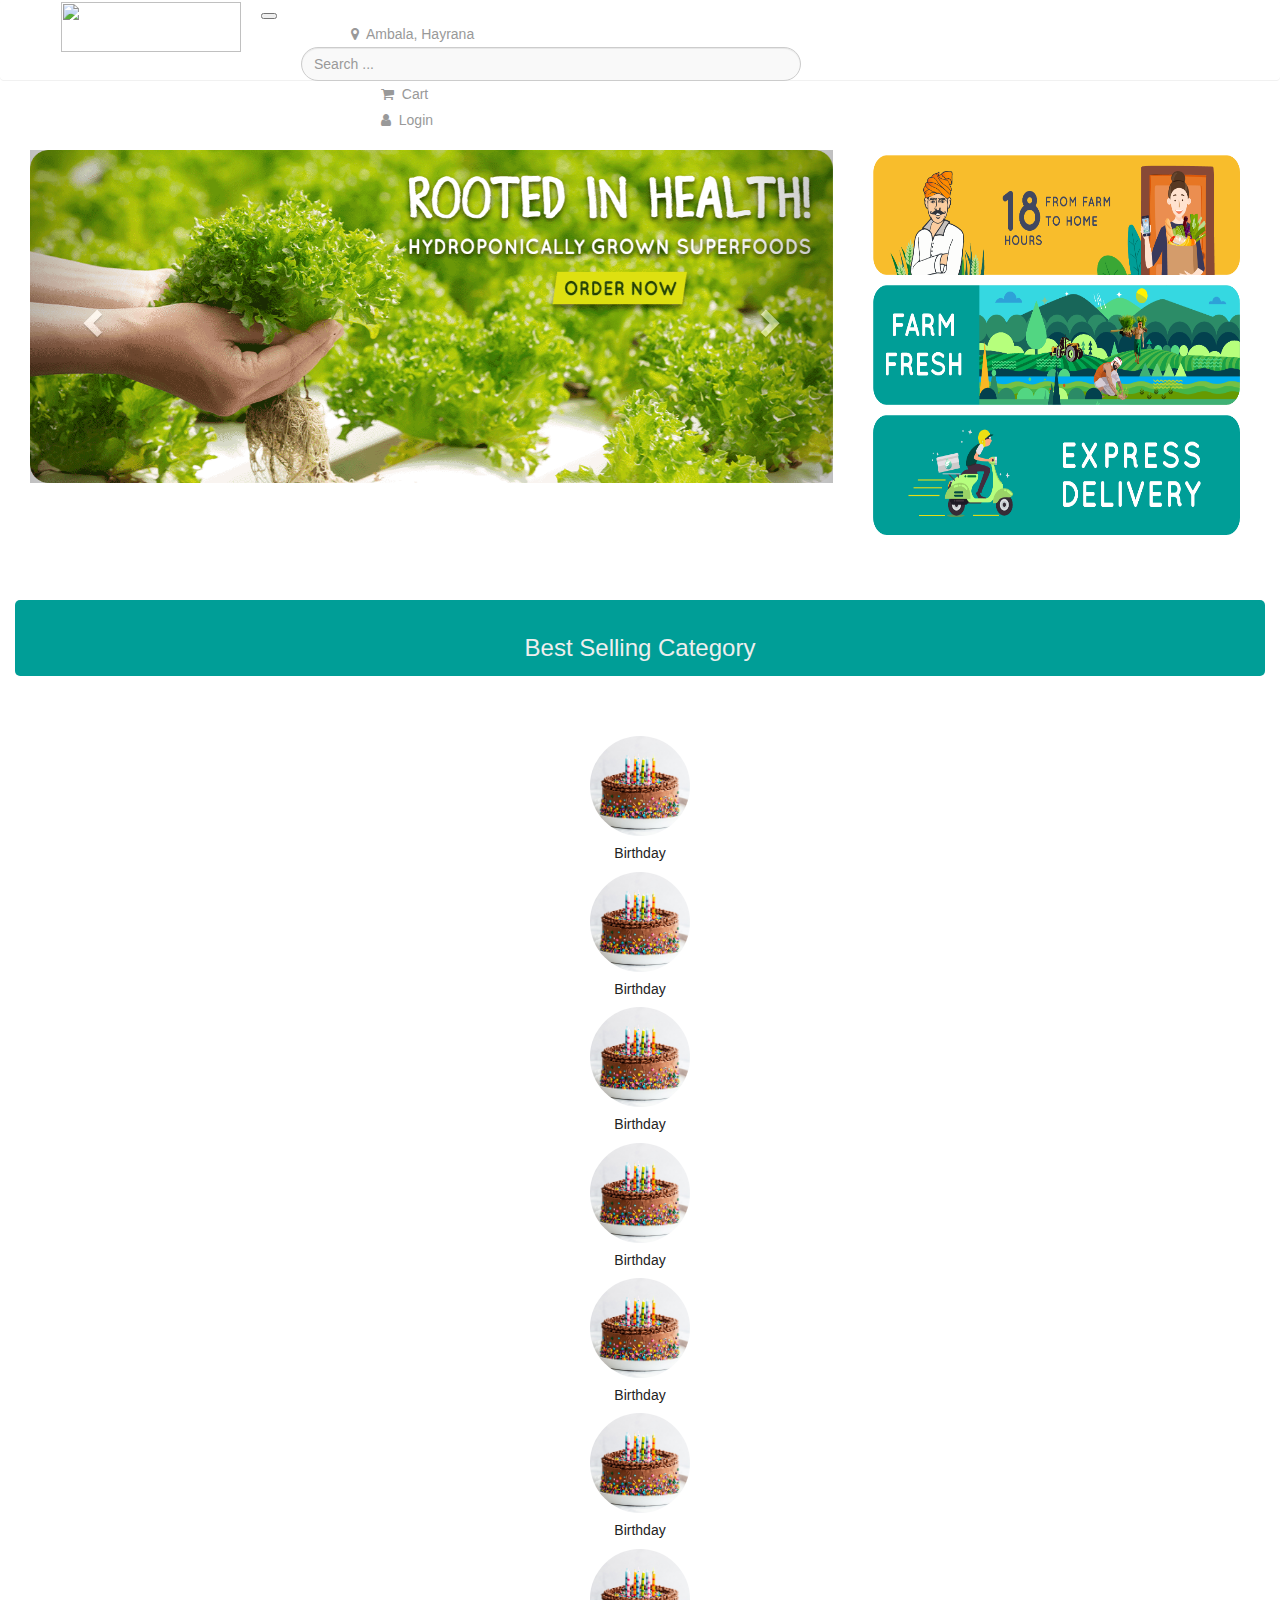
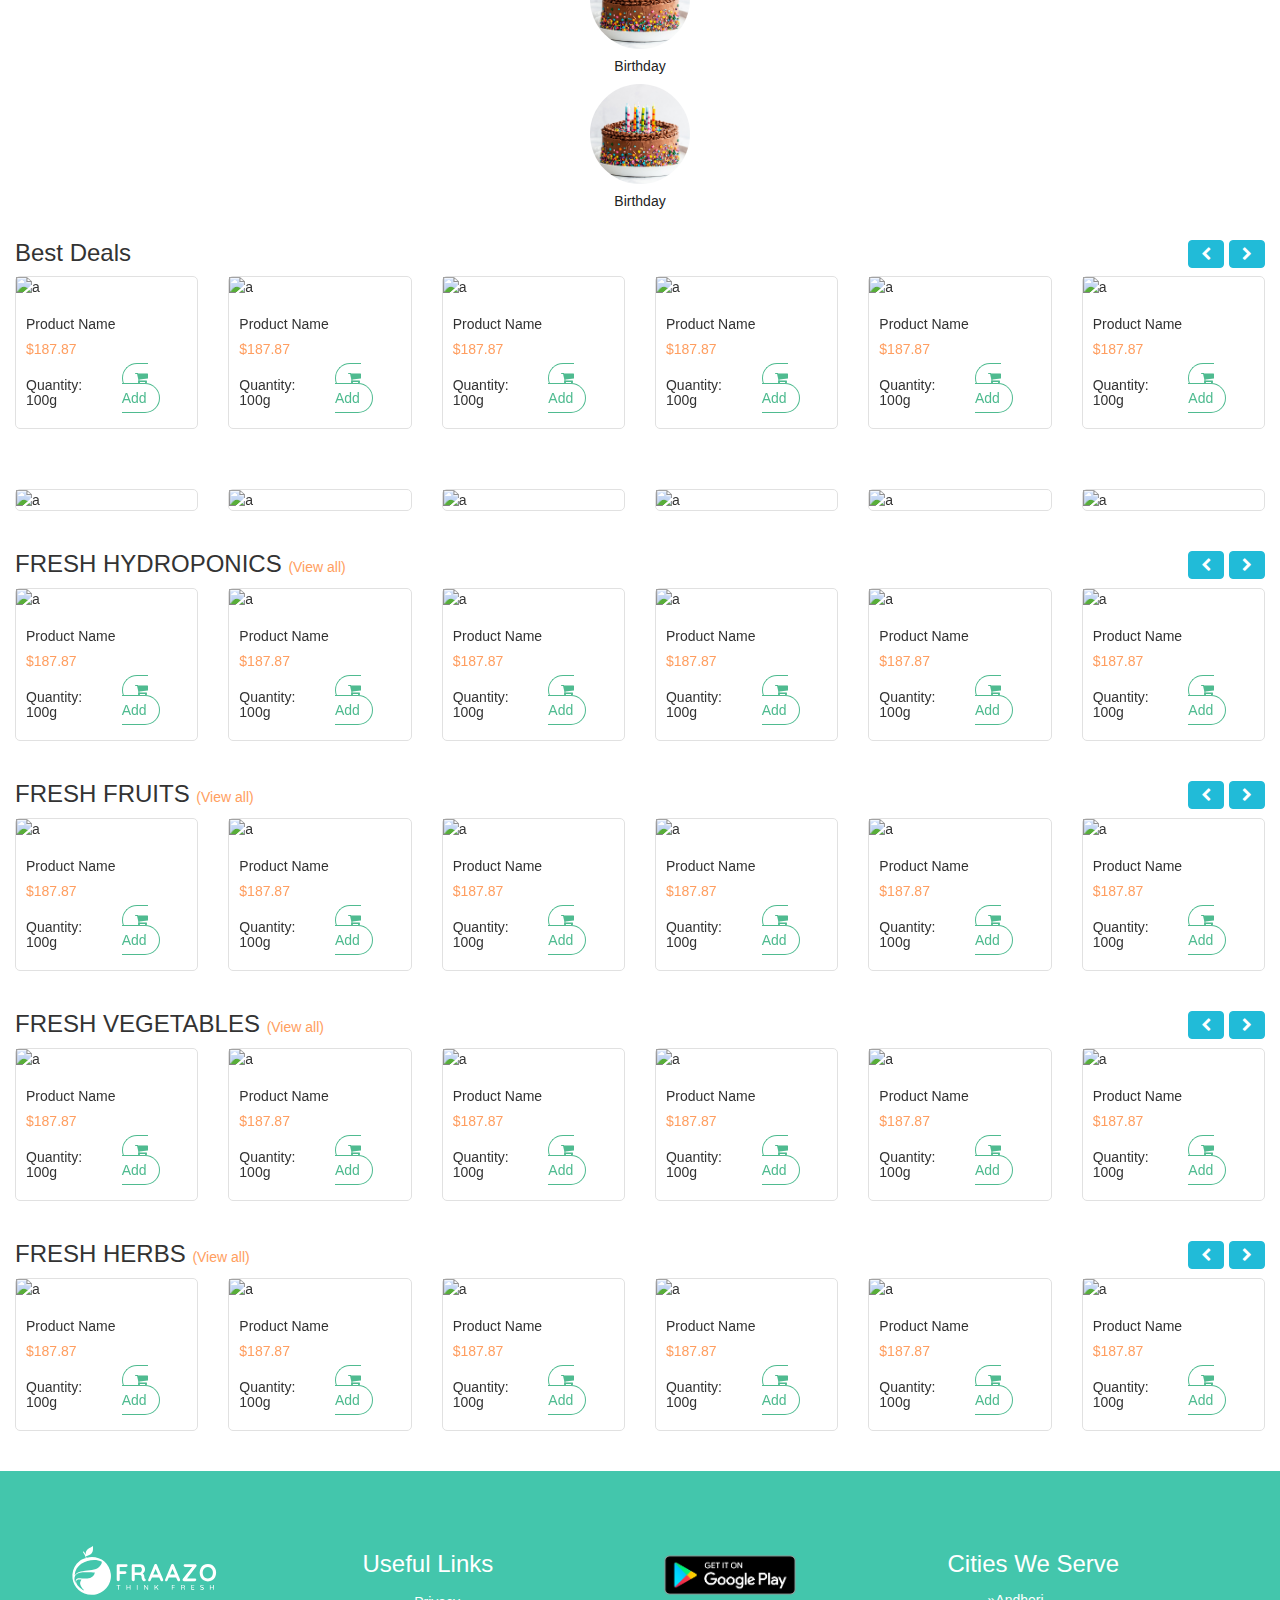
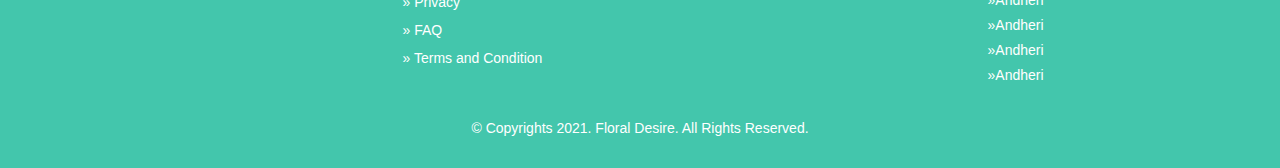
==== commit fcd14b55: "Update index.html" ====
--- a/index.html
+++ b/index.html
@@ -1,23 +1,64 @@
 <!DOCTYPE html>
 <html>
 <head>
-    <link rel="stylesheet" type="text/css" href="https://maxcdn.bootstrapcdn.com/bootstrap/3.3.7/css/bootstrap.min.css">
+	<title>Floral Desire</title>
+	<link href="https://cdn.jsdelivr.net/npm/bootstrap@5.0.0-beta2/dist/css/bootstrap.min.css" rel="stylesheet" integrity="sha384-BmbxuPwQa2lc/FVzBcNJ7UAyJxM6wuqIj61tLrc4wSX0szH/Ev+nYRRuWlolflfl" crossorigin="anonymous">
+	<script src="https://cdn.jsdelivr.net/npm/bootstrap@5.0.0-beta2/dist/js/bootstrap.min.js" integrity="sha384-nsg8ua9HAw1y0W1btsyWgBklPnCUAFLuTMS2G72MMONqmOymq585AcH49TLBQObG" crossorigin="anonymous"></script>
+	
+	<link rel="stylesheet" href="https://cdnjs.cloudflare.com/ajax/libs/font-awesome/5.15.3/css/all.min.css" integrity="sha512-iBBXm8fW90+nuLcSKlbmrPcLa0OT92xO1BIsZ+ywDWZCvqsWgccV3gFoRBv0z+8dLJgyAHIhR35VZc2oM/gI1w==" crossorigin="anonymous" />
+	  
+
+<link rel="stylesheet" type="text/css" href="https://maxcdn.bootstrapcdn.com/bootstrap/3.3.7/css/bootstrap.min.css">
     <link rel="stylesheet" type="text/css" href="https://maxcdn.bootstrapcdn.com/font-awesome/4.7.0/css/font-awesome.min.css">
     <script src="https://ajax.googleapis.com/ajax/libs/jquery/3.2.1/jquery.min.js"></script>
     <script src="https://cdnjs.cloudflare.com/ajax/libs/owl-carousel/1.3.3/owl.carousel.js"></script>
     <script src="https://cdnjs.cloudflare.com/ajax/libs/owl-carousel/1.3.3/owl.theme.min.css"></script>
     <script src="https://cdnjs.cloudflare.com/ajax/libs/owl-carousel/1.3.3/owl.carousel.css"></script>
     <script src="https://maxcdn.bootstrapcdn.com/bootstrap/3.3.7/js/bootstrap.min.js"></script>
-    <link rel="stylesheet" type="text/css" href="css/cs.css">
+    <!-- <link rel="stylesheet" type="text/css" href="css/cs.css"> -->
     <link rel="stylesheet" type="text/css" href="css/style.css">
+
 </head>
 <body>
-<div class="container">
+<nav class="navbar navbar-expand-lg navbar-light f">
+  <div class="container-fluid">
+    <a class="navbar-brand bd" href="#" >
+    	<img src="Fraazo-Logo.png" height="50px" width="180px">
+    </a>
+    <button class="navbar-toggler" type="button" data-bs-toggle="collapse" data-bs-target="#navbarSupportedContent" aria-controls="navbarSupportedContent" aria-expanded="false" aria-label="Toggle navigation">
+      <span class="navbar-toggler-icon"></span>
+    </button>
+    <div class="collapse navbar-collapse" id="navbarSupportedContent">
+      <ul class="navbar-nav me-auto mb-2 mb-lg-0">
+
+      <div class="rights">
+      	<i class="fa fa-map-marker" aria-hidden="true"></i>&nbsp; Ambala, Hayrana
+      </div>
+
+      	<form class="d-flex">
+        <input class="form-control me-4 sizer" type="search" placeholder="Search ..." aria-label="Search" name="search">
+        
+      </form>
+
+      <div class="lefts">
+      <i class="fa fa-shopping-cart" aria-hidden="true"></i>&nbsp; Cart
+      </div>
+        <div class="lefts">
+      	<i class="fa fa-user" aria-hidden="true"></i>&nbsp; Login
+      </div>
+
+      </ul>
+     
+    </div>
+  </div>
+</nav>
+
+<div class="container-fluid">
   <div class="row slider">
     
  
     
-   <div class="col-xl-8 col-lg-8 col-md-8">  
+   <div class="col-xl-8 col-lg-8 col-md-8 col-sm-12">  
   <div id="myCarousel" class="carousel slide" data-ride="carousel">
     
     <div class="carousel-inner ">
@@ -51,7 +92,7 @@
     </a>
   </div>
 </div>
-    <div class="col-xl-4 col-lg-4 col-md-4 ">
+    <div class="col-xl-4 col-lg-4 col-md-4 col-xs-4 hidden-sm ">
         <img src="img/Web1-69eeea6f4957bbfe25e0d21b419fbe2e.png" class="slid">
       <img src="img/Web2-7001a7e3d79331ebe1afab0fdc0de5f1.png" class="slid">
       <img src="img/Web3-8a2cac70c2c66c57bb0bb0d8f51e9369.png" class="slid">
@@ -59,8 +100,50 @@
 </div>
 </div>
 
-
-<div class="container">
+<div class="container-fluid">
+	<div class="row bs">
+		<h3>Best Selling Category</h3>
+	</div>
+	<div class="row">
+		<div class="col fg"><a href="#" class="an">
+			<img src="img/Best.jpg" height="100px" width="100px">
+			<h5>Birthday</h5></a>
+		</div>
+		<div class="col fg"><a href="#" class="an">
+			<img src="img/Best.jpg" height="100px" width="100px">
+			<h5>Birthday</h5></a>
+		</div>
+		<div class="col fg"><a href="#" class="an">
+			<img src="img/Best.jpg" height="100px" width="100px">
+			<h5>Birthday</h5></a>
+		</div>
+		<div class="col fg"><a href="#" class="an">
+			<img src="img/Best.jpg" height="100px" width="100px">
+			<h5>Birthday</h5></a>
+		</div>
+		<div class="col fg"><a href="#" class="an">
+			<img src="img/Best.jpg" height="100px" width="100px">
+			<h5>Birthday</h5></a>
+		</div>
+		<div class="col fg"><a href="#" class="an">
+			<img src="img/Best.jpg" height="100px" width="100px">
+			<h5>Birthday</h5></a>
+		</div>
+		<div class="col fg"><a href="#" class="an">
+			<img src="img/Best.jpg" height="100px" width="100px">
+			<h5>Birthday</h5></a>
+		</div>
+		<div class="col fg"><a href="#" class="an">
+			<img src="img/Best.jpg" height="100px" width="100px">
+			<h5>Birthday</h5></a>
+		</div>
+
+	</div>
+	
+</div>
+
+
+<div class="container-fluid">
         <div class="row">
             <div class="col-md-6 col-sm-6 col-xs-12">
                 <h3>Best Deals</h3>
@@ -75,99 +158,149 @@
             <div class="carousel-inner">
                 <div class="item active">
                     <div class="row">
-                        <div class="col-md-3 col-sm-3 col-xs-12">
-                            <div class="slider-item">
-                                <div class="slider-image">
-                                    <img src="https://dummyimage.com/250x200/#cccccc/1f1b1f.png" class="img-responsive" alt="a" />
-                                </div>
-                                <div class="slider-main-detail">
-                                    <div class="slider-detail">
-                                        <div class="product-detail">
-                                            <h5>Product Name</h5>
-                                            <h5 class="detail-price">$187.87</h5>
-                                        </div>
-                                    </div>
-                                    <div class="cart-section">
-                                        <div class="row">
-                                            <div class="col-md-7 col-sm-7 col-xs-7">
-                                               <h5 class="Quantity">Quantity: 100g </h5>
-                                            </div>
-                                            <div class="col-md-5 col-sm-5 col-xs-5">
-                                                <a href="#" class="AddCart"><i class="fa fa-shopping-cart" aria-hidden="true"></i> Add</a>
-                                            </div>
-                                        </div>
-                                    </div>
-                                </div>
-                            </div>
-                        </div>
-                        <div class="col-md-3 col-sm-3 col-xs-12">
-                            <div class="slider-item">
-                                <div class="slider-image">
-                                    <img src="https://dummyimage.com/250x200/#cccccc/1f1b1f.png" class="img-responsive" alt="a" />
-                                </div>
-                                <div class="slider-main-detail">
-                                    <div class="slider-detail">
-                                        <div class="product-detail">
-                                            <h5>Product Name</h5>
-                                            <h5 class="detail-price">$187.87</h5>
-                                        </div>
-                                    </div>
-                                    <div class="cart-section">
-                                        <div class="row">
-                                            <div class="col-md-7 col-sm-7 col-xs-7">
-                                               <h5 class="Quantity">Quantity: 100g </h5>
-                                            </div>
-                                            <div class="col-md-5 col-sm-5 col-xs-5">
-                                                <a href="#" class="AddCart"><i class="fa fa-shopping-cart" aria-hidden="true"></i> Add</a>
-                                            </div>
-                                        </div>
-                                    </div>
-                                </div>
-                            </div>
-                        </div>
-                        <div class="col-md-3 col-sm-3 col-xs-12">
-                            <div class="slider-item">
-                                <div class="slider-image">
-                                    <img src="https://dummyimage.com/250x200/#cccccc/1f1b1f.png" class="img-responsive" alt="a" />
-                                </div>
-                                <div class="slider-main-detail">
-                                    <div class="slider-detail">
-                                        <div class="product-detail">
-                                            <h5>Product Name</h5>
-                                            <h5 class="detail-price">$187.87</h5>
-                                        </div>
-                                    </div>
-                                    <div class="cart-section">
-                                        <div class="row">
-                                            <div class="col-md-7 col-sm-7 col-xs-7">
-                                               <h5 class="Quantity">Quantity: 100g </h5>
-                                            </div>
-                                            <div class="col-md-5 col-sm-5 col-xs-5">
-                                                <a href="#" class="AddCart"><i class="fa fa-shopping-cart" aria-hidden="true"></i> Add</a>
-                                            </div>
-                                        </div>
-                                    </div>
-                                </div>
-                            </div>
-                        </div>
-                        <div class="col-md-3 col-sm-3 col-xs-12">
-                            <div class="slider-item">
-                                <div class="slider-image">
-                                    <img src="https://dummyimage.com/250x200/#cccccc/1f1b1f.png" class="img-responsive" alt="a" />
-                                </div>
-                                <div class="slider-main-detail">
-                                    <div class="slider-detail">
-                                        <div class="product-detail">
-                                            <h5>Product Name</h5>
-                                            <h5 class="detail-price">$187.87</h5>
-                                        </div>
-                                    </div>
-                                    <div class="cart-section">
-                                        <div class="row">
-                                            <div class="col-md-7 col-sm-7 col-xs-7">
-                                               <h5 class="Quantity">Quantity: 100g </h5>
-                                            </div>
-                                            <div class="col-md-5 col-sm-5 col-xs-5">
+                        <div class="col-md-2 col-sm-2 col-xs-12">
+                            <div class="slider-item">
+                                <div class="slider-image">
+                                    <img src="https://dummyimage.com/250x200/#cccccc/1f1b1f.png" class="img-responsive" alt="a" />
+                                </div>
+                                <div class="slider-main-detail">
+                                    <div class="slider-detail">
+                                        <div class="product-detail">
+                                            <h5>Product Name</h5>
+                                            <h5 class="detail-price">$187.87</h5>
+                                        </div>
+                                    </div>
+                                    <div class="cart-section">
+                                        <div class="row">
+                                            <div class="col-lg-6 col-md-6 col-sm-12">
+                                               <h5 class="Quantity">Quantity: 100g </h5>
+                                            </div>
+                                            <div class="col-lg-6 col-md-6 col-sm-12">
+                                                <a href="#" class="AddCart"><i class="fa fa-shopping-cart" aria-hidden="true"></i> Add</a>
+                                            </div>
+                                        </div>
+                                    </div>
+                                </div>
+                            </div>
+                        </div>
+                        <div class="col-md-2 col-sm-2 col-xs-12">
+                            <div class="slider-item">
+                                <div class="slider-image">
+                                    <img src="https://dummyimage.com/250x200/#cccccc/1f1b1f.png" class="img-responsive" alt="a" />
+                                </div>
+                                <div class="slider-main-detail">
+                                    <div class="slider-detail">
+                                        <div class="product-detail">
+                                            <h5>Product Name</h5>
+                                            <h5 class="detail-price">$187.87</h5>
+                                        </div>
+                                    </div>
+                                    <div class="cart-section">
+                                        <div class="row">
+                                            <div class="col-lg-6 col-md-6 col-sm-12">
+                                               <h5 class="Quantity">Quantity: 100g </h5>
+                                            </div>
+                                            <div class="col-lg-6 col-md-6 col-sm-12">
+                                                <a href="#" class="AddCart"><i class="fa fa-shopping-cart" aria-hidden="true"></i> Add</a>
+                                            </div>
+                                        </div>
+                                    </div>
+                                </div>
+                            </div>
+                        </div>
+                        <div class="col-md-2 col-sm-2 col-xs-12">
+                            <div class="slider-item">
+                                <div class="slider-image">
+                                    <img src="https://dummyimage.com/250x200/#cccccc/1f1b1f.png" class="img-responsive" alt="a" />
+                                </div>
+                                <div class="slider-main-detail">
+                                    <div class="slider-detail">
+                                        <div class="product-detail">
+                                            <h5>Product Name</h5>
+                                            <h5 class="detail-price">$187.87</h5>
+                                        </div>
+                                    </div>
+                                    <div class="cart-section">
+                                        <div class="row">
+                                            <div class="col-lg-6 col-md-6 col-sm-12">
+                                               <h5 class="Quantity">Quantity: 100g </h5>
+                                            </div>
+                                            <div class="col-lg-6 col-md-6 col-sm-12">
+                                                <a href="#" class="AddCart"><i class="fa fa-shopping-cart" aria-hidden="true"></i> Add</a>
+                                            </div>
+                                        </div>
+                                    </div>
+                                </div>
+                            </div>
+                        </div>
+                        <div class="col-md-2 col-sm-2 col-xs-12">
+                            <div class="slider-item">
+                                <div class="slider-image">
+                                    <img src="https://dummyimage.com/250x200/#cccccc/1f1b1f.png" class="img-responsive" alt="a" />
+                                </div>
+                                <div class="slider-main-detail">
+                                    <div class="slider-detail">
+                                        <div class="product-detail">
+                                            <h5>Product Name</h5>
+                                            <h5 class="detail-price">$187.87</h5>
+                                        </div>
+                                    </div>
+                                    <div class="cart-section">
+                                        <div class="row">
+                                            <div class="col-lg-6 col-md-6 col-sm-12">
+                                               <h5 class="Quantity">Quantity: 100g </h5>
+                                            </div>
+                                            <div class="col-lg-6 col-md-6 col-sm-12">
+                                                <a href="#" class="AddCart"><i class="fa fa-shopping-cart" aria-hidden="true"></i> Add</a>
+                                            </div>
+                                        </div>
+                                    </div>
+                                </div>
+                            </div>
+                        </div>
+                          <div class="col-md-2 col-sm-2 col-xs-12">
+                            <div class="slider-item">
+                                <div class="slider-image">
+                                    <img src="https://dummyimage.com/250x200/#cccccc/1f1b1f.png" class="img-responsive" alt="a" />
+                                </div>
+                                <div class="slider-main-detail">
+                                    <div class="slider-detail">
+                                        <div class="product-detail">
+                                            <h5>Product Name</h5>
+                                            <h5 class="detail-price">$187.87</h5>
+                                        </div>
+                                    </div>
+                                    <div class="cart-section">
+                                        <div class="row">
+                                            <div class="col-lg-6 col-md-6 col-sm-12">
+                                               <h5 class="Quantity">Quantity: 100g </h5>
+                                            </div>
+                                            <div class="col-lg-6 col-md-6 col-sm-12">
+                                                <a href="#" class="AddCart"><i class="fa fa-shopping-cart" aria-hidden="true"></i> Add</a>
+                                            </div>
+                                        </div>
+                                    </div>
+                                </div>
+                            </div>
+                        </div>
+                        <div class="col-md-2 col-sm-2 col-xs-12">
+                            <div class="slider-item">
+                                <div class="slider-image">
+                                    <img src="https://dummyimage.com/250x200/#cccccc/1f1b1f.png" class="img-responsive" alt="a" />
+                                </div>
+                                <div class="slider-main-detail">
+                                    <div class="slider-detail">
+                                        <div class="product-detail">
+                                            <h5>Product Name</h5>
+                                            <h5 class="detail-price">$187.87</h5>
+                                        </div>
+                                    </div>
+                                    <div class="cart-section">
+                                        <div class="row">
+                                            <div class="col-lg-6 col-md-6 col-sm-12">
+                                               <h5 class="Quantity">Quantity: 100g </h5>
+                                            </div>
+                                            <div class="col-lg-6 col-md-6 col-sm-12">
                                                 <a href="#" class="AddCart"><i class="fa fa-shopping-cart" aria-hidden="true"></i> Add</a>
                                             </div>
                                         </div>
@@ -179,99 +312,149 @@
                 </div>
                 <div class="item">
                     <div class="row">
-                        <div class="col-md-3 col-sm-3 col-xs-12">
-                            <div class="slider-item">
-                                <div class="slider-image">
-                                    <img src="https://dummyimage.com/250x200/#cccccc/1f1b1f.png" class="img-responsive" alt="a" />
-                                </div>
-                                <div class="slider-main-detail">
-                                    <div class="slider-detail">
-                                        <div class="product-detail">
-                                            <h5>Product Name</h5>
-                                            <h5 class="detail-price">$187.87</h5>
-                                        </div>
-                                    </div>
-                                    <div class="cart-section">
-                                        <div class="row">
-                                            <div class="col-md-7 col-sm-7 col-xs-7">
-                                               <h5 class="Quantity">Quantity: 100g </h5>
-                                            </div>
-                                            <div class="col-md-5 col-sm-5 col-xs-5">
-                                                <a href="#" class="AddCart"><i class="fa fa-shopping-cart" aria-hidden="true"></i> Add</a>
-                                            </div>
-                                        </div>
-                                    </div>
-                                </div>
-                            </div>
-                        </div>
-                        <div class="col-md-3 col-sm-3 col-xs-12">
-                            <div class="slider-item">
-                                <div class="slider-image">
-                                    <img src="https://dummyimage.com/250x200/#cccccc/1f1b1f.png" class="img-responsive" alt="a" />
-                                </div>
-                                <div class="slider-main-detail">
-                                    <div class="slider-detail">
-                                        <div class="product-detail">
-                                            <h5>Product Name</h5>
-                                            <h5 class="detail-price">$187.87</h5>
-                                        </div>
-                                    </div>
-                                    <div class="cart-section">
-                                        <div class="row">
-                                            <div class="col-md-7 col-sm-7 col-xs-7">
-                                               <h5 class="Quantity">Quantity: 100g </h5>
-                                            </div>
-                                            <div class="col-md-5 col-sm-5 col-xs-5">
-                                                <a href="#" class="AddCart"><i class="fa fa-shopping-cart" aria-hidden="true"></i> Add</a>
-                                            </div>
-                                        </div>
-                                    </div>
-                                </div>
-                            </div>
-                        </div>
-                        <div class="col-md-3 col-sm-3 col-xs-12">
-                            <div class="slider-item">
-                                <div class="slider-image">
-                                    <img src="https://dummyimage.com/250x200/#cccccc/1f1b1f.png" class="img-responsive" alt="a" />
-                                </div>
-                                <div class="slider-main-detail">
-                                    <div class="slider-detail">
-                                        <div class="product-detail">
-                                            <h5>Product Name</h5>
-                                            <h5 class="detail-price">$187.87</h5>
-                                        </div>
-                                    </div>
-                                    <div class="cart-section">
-                                        <div class="row">
-                                            <div class="col-md-7 col-sm-7 col-xs-7">
-                                               <h5 class="Quantity">Quantity: 100g </h5>
-                                            </div>
-                                            <div class="col-md-5 col-sm-5 col-xs-5">
-                                                <a href="#" class="AddCart"><i class="fa fa-shopping-cart" aria-hidden="true"></i> Add</a>
-                                            </div>
-                                        </div>
-                                    </div>
-                                </div>
-                            </div>
-                        </div>
-                       <div class="col-md-3 col-sm-3 col-xs-12">
-                            <div class="slider-item">
-                                <div class="slider-image">
-                                    <img src="https://dummyimage.com/250x200/#cccccc/1f1b1f.png" class="img-responsive" alt="a" />
-                                </div>
-                                <div class="slider-main-detail">
-                                    <div class="slider-detail">
-                                        <div class="product-detail">
-                                            <h5>Product Name</h5>
-                                            <h5 class="detail-price">$187.87</h5>
-                                        </div>
-                                    </div>
-                                    <div class="cart-section">
-                                        <div class="row">
-                                            <div class="col-md-7 col-sm-7 col-xs-7">
-                                               <h5 class="Quantity">Quantity: 100g </h5>
-                                            </div>
-                                            <div class="col-md-5 col-sm-5 col-xs-5">
+                    <div class="col-md-2 col-sm-2 col-xs-12">
+                            <div class="slider-item">
+                                <div class="slider-image">
+                                    <img src="https://dummyimage.com/250x200/#cccccc/1f1b1f.png" class="img-responsive" alt="a" />
+                                </div>
+                                <div class="slider-main-detail">
+                                    <div class="slider-detail">
+                                        <div class="product-detail">
+                                            <h5>Product Name</h5>
+                                            <h5 class="detail-price">$187.87</h5>
+                                        </div>
+                                    </div>
+                                    <div class="cart-section">
+                                        <div class="row">
+                                            <div class="col-lg-6 col-md-6 col-sm-12">
+                                               <h5 class="Quantity">Quantity: 100g </h5>
+                                            </div>
+                                            <div class="col-lg-6 col-md-6 col-sm-12">
+                                                <a href="#" class="AddCart"><i class="fa fa-shopping-cart" aria-hidden="true"></i> Add</a>
+                                            </div>
+                                        </div>
+                                    </div>
+                                </div>
+                            </div>
+                        </div>
+                        <div class="col-md-2 col-sm-2 col-xs-12">
+                            <div class="slider-item">
+                                <div class="slider-image">
+                                    <img src="https://dummyimage.com/250x200/#cccccc/1f1b1f.png" class="img-responsive" alt="a" />
+                                </div>
+                                <div class="slider-main-detail">
+                                    <div class="slider-detail">
+                                        <div class="product-detail">
+                                            <h5>Product Name</h5>
+                                            <h5 class="detail-price">$187.87</h5>
+                                        </div>
+                                    </div>
+                                    <div class="cart-section">
+                                        <div class="row">
+                                            <div class="col-lg-6 col-md-6 col-sm-12">
+                                               <h5 class="Quantity">Quantity: 100g </h5>
+                                            </div>
+                                            <div class="col-lg-6 col-md-6 col-sm-12">
+                                                <a href="#" class="AddCart"><i class="fa fa-shopping-cart" aria-hidden="true"></i> Add</a>
+                                            </div>
+                                        </div>
+                                    </div>
+                                </div>
+                            </div>
+                        </div>
+                        <div class="col-md-2 col-sm-2 col-xs-12">
+                            <div class="slider-item">
+                                <div class="slider-image">
+                                    <img src="https://dummyimage.com/250x200/#cccccc/1f1b1f.png" class="img-responsive" alt="a" />
+                                </div>
+                                <div class="slider-main-detail">
+                                    <div class="slider-detail">
+                                        <div class="product-detail">
+                                            <h5>Product Name</h5>
+                                            <h5 class="detail-price">$187.87</h5>
+                                        </div>
+                                    </div>
+                                    <div class="cart-section">
+                                        <div class="row">
+                                            <div class="col-lg-6 col-md-6 col-sm-12">
+                                               <h5 class="Quantity">Quantity: 100g </h5>
+                                            </div>
+                                            <div class="col-lg-6 col-md-6 col-sm-12">
+                                                <a href="#" class="AddCart"><i class="fa fa-shopping-cart" aria-hidden="true"></i> Add</a>
+                                            </div>
+                                        </div>
+                                    </div>
+                                </div>
+                            </div>
+                        </div>
+                        <div class="col-md-2 col-sm-2 col-xs-12">
+                            <div class="slider-item">
+                                <div class="slider-image">
+                                    <img src="https://dummyimage.com/250x200/#cccccc/1f1b1f.png" class="img-responsive" alt="a" />
+                                </div>
+                                <div class="slider-main-detail">
+                                    <div class="slider-detail">
+                                        <div class="product-detail">
+                                            <h5>Product Name</h5>
+                                            <h5 class="detail-price">$187.87</h5>
+                                        </div>
+                                    </div>
+                                    <div class="cart-section">
+                                        <div class="row">
+                                            <div class="col-lg-6 col-md-6 col-sm-12">
+                                               <h5 class="Quantity">Quantity: 100g </h5>
+                                            </div>
+                                            <div class="col-lg-6 col-md-6 col-sm-12">
+                                                <a href="#" class="AddCart"><i class="fa fa-shopping-cart" aria-hidden="true"></i> Add</a>
+                                            </div>
+                                        </div>
+                                    </div>
+                                </div>
+                            </div>
+                        </div>
+                        <div class="col-md-2 col-sm-2 col-xs-12">
+                            <div class="slider-item">
+                                <div class="slider-image">
+                                    <img src="https://dummyimage.com/250x200/#cccccc/1f1b1f.png" class="img-responsive" alt="a" />
+                                </div>
+                                <div class="slider-main-detail">
+                                    <div class="slider-detail">
+                                        <div class="product-detail">
+                                            <h5>Product Name</h5>
+                                            <h5 class="detail-price">$187.87</h5>
+                                        </div>
+                                    </div>
+                                    <div class="cart-section">
+                                        <div class="row">
+                                            <div class="col-lg-6 col-md-6 col-sm-12">
+                                               <h5 class="Quantity">Quantity: 100g </h5>
+                                            </div>
+                                            <div class="col-lg-6 col-md-6 col-sm-12">
+                                                <a href="#" class="AddCart"><i class="fa fa-shopping-cart" aria-hidden="true"></i> Add</a>
+                                            </div>
+                                        </div>
+                                    </div>
+                                </div>
+                            </div>
+                        </div>
+                        <div class="col-md-2 col-sm-2 col-xs-12">
+                            <div class="slider-item">
+                                <div class="slider-image">
+                                    <img src="https://dummyimage.com/250x200/#cccccc/1f1b1f.png" class="img-responsive" alt="a" />
+                                </div>
+                                <div class="slider-main-detail">
+                                    <div class="slider-detail">
+                                        <div class="product-detail">
+                                            <h5>Product Name</h5>
+                                            <h5 class="detail-price">$187.87</h5>
+                                        </div>
+                                    </div>
+                                    <div class="cart-section">
+                                        <div class="row">
+                                            <div class="col-lg-6 col-md-6 col-sm-12">
+                                               <h5 class="Quantity">Quantity: 100g </h5>
+                                            </div>
+                                            <div class="col-lg-6 col-md-6 col-sm-12">
                                                 <a href="#" class="AddCart"><i class="fa fa-shopping-cart" aria-hidden="true"></i> Add</a>
                                             </div>
                                         </div>
@@ -284,14 +467,14 @@
         </div>
 </div>
 </div><br>
-<br>
-<div class="container">
+<br><br>
+<div class="container-fluid">
         
         <div id="carousel-example" class="carousel slide hidden-xs" data-ride="carousel" data-type="multi">
             <div class="carousel-inner">
                 <div class="item active">
                     <div class="row">
-                        <div class="col-md-3 col-sm-3 col-xs-12">
+                        <div class="col-md-2 col-sm-2 col-xs-12">
                             <div class="slider-item">
                                 <div class="slider-image">
                                     <img src="https://dummyimage.com/250x200/#cccccc/1f1b1f.png" class="img-responsive" alt="a" />
@@ -299,7 +482,7 @@
                                
                             </div>
                         </div>
-                        <div class="col-md-3 col-sm-3 col-xs-12">
+                        <div class="col-md-2 col-sm-2 col-xs-12">
                             <div class="slider-item">
                                 <div class="slider-image">
                                     <img src="https://dummyimage.com/250x200/#cccccc/1f1b1f.png" class="img-responsive" alt="a" />
@@ -307,7 +490,7 @@
                                
                             </div>
                         </div>
-                        <div class="col-md-3 col-sm-3 col-xs-12">
+                        <div class="col-md-2 col-sm-2 col-xs-12">
                             <div class="slider-item">
                                 <div class="slider-image">
                                     <img src="https://dummyimage.com/250x200/#cccccc/1f1b1f.png" class="img-responsive" alt="a" />
@@ -315,7 +498,23 @@
                                 
                             </div>
                         </div>
-                        <div class="col-md-3 col-sm-3 col-xs-12">
+                        <div class="col-md-2 col-sm-2 col-xs-12">
+                            <div class="slider-item">
+                                <div class="slider-image">
+                                    <img src="https://dummyimage.com/250x200/#cccccc/1f1b1f.png" class="img-responsive" alt="a" />
+                                </div>
+                                
+                            </div>
+                        </div>
+                        <div class="col-md-2 col-sm-2 col-xs-12">
+                            <div class="slider-item">
+                                <div class="slider-image">
+                                    <img src="https://dummyimage.com/250x200/#cccccc/1f1b1f.png" class="img-responsive" alt="a" />
+                                </div>
+                                
+                            </div>
+                        </div>
+                        <div class="col-md-2 col-sm-2 col-xs-12">
                             <div class="slider-item">
                                 <div class="slider-image">
                                     <img src="https://dummyimage.com/250x200/#cccccc/1f1b1f.png" class="img-responsive" alt="a" />
@@ -329,7 +528,9 @@
         </div>
 </div>
 </div><br>
-<div class="container">
+
+
+<div class="container-fluid">
         <div class="row">
             <div class="col-md-6 col-sm-6 col-xs-12">
                 <h3>FRESH HYDROPONICS <a href="#" class="view">(View all)</a></h3> 
@@ -344,99 +545,149 @@
             <div class="carousel-inner">
                 <div class="item active">
                     <div class="row">
-                        <div class="col-md-3 col-sm-3 col-xs-12">
-                            <div class="slider-item">
-                                <div class="slider-image">
-                                    <img src="https://dummyimage.com/250x200/#cccccc/1f1b1f.png" class="img-responsive" alt="a" />
-                                </div>
-                                <div class="slider-main-detail">
-                                    <div class="slider-detail">
-                                        <div class="product-detail">
-                                            <h5>Product Name</h5>
-                                            <h5 class="detail-price">$187.87</h5>
-                                        </div>
-                                    </div>
-                                    <div class="cart-section">
-                                        <div class="row">
-                                            <div class="col-md-7 col-sm-7 col-xs-7">
-                                               <h5 class="Quantity">Quantity: 100g </h5>
-                                            </div>
-                                            <div class="col-md-5 col-sm-5 col-xs-5">
-                                                <a href="#" class="AddCart"><i class="fa fa-shopping-cart" aria-hidden="true"></i> Add</a>
-                                            </div>
-                                        </div>
-                                    </div>
-                                </div>
-                            </div>
-                        </div>
-                        <div class="col-md-3 col-sm-3 col-xs-12">
-                            <div class="slider-item">
-                                <div class="slider-image">
-                                    <img src="https://dummyimage.com/250x200/#cccccc/1f1b1f.png" class="img-responsive" alt="a" />
-                                </div>
-                                <div class="slider-main-detail">
-                                    <div class="slider-detail">
-                                        <div class="product-detail">
-                                            <h5>Product Name</h5>
-                                            <h5 class="detail-price">$187.87</h5>
-                                        </div>
-                                    </div>
-                                    <div class="cart-section">
-                                        <div class="row">
-                                            <div class="col-md-7 col-sm-7 col-xs-7">
-                                               <h5 class="Quantity">Quantity: 100g </h5>
-                                            </div>
-                                            <div class="col-md-5 col-sm-5 col-xs-5">
-                                                <a href="#" class="AddCart"><i class="fa fa-shopping-cart" aria-hidden="true"></i> Add</a>
-                                            </div>
-                                        </div>
-                                    </div>
-                                </div>
-                            </div>
-                        </div>
-                        <div class="col-md-3 col-sm-3 col-xs-12">
-                            <div class="slider-item">
-                                <div class="slider-image">
-                                    <img src="https://dummyimage.com/250x200/#cccccc/1f1b1f.png" class="img-responsive" alt="a" />
-                                </div>
-                                <div class="slider-main-detail">
-                                    <div class="slider-detail">
-                                        <div class="product-detail">
-                                            <h5>Product Name</h5>
-                                            <h5 class="detail-price">$187.87</h5>
-                                        </div>
-                                    </div>
-                                    <div class="cart-section">
-                                        <div class="row">
-                                            <div class="col-md-7 col-sm-7 col-xs-7">
-                                               <h5 class="Quantity">Quantity: 100g </h5>
-                                            </div>
-                                            <div class="col-md-5 col-sm-5 col-xs-5">
-                                                <a href="#" class="AddCart"><i class="fa fa-shopping-cart" aria-hidden="true"></i> Add</a>
-                                            </div>
-                                        </div>
-                                    </div>
-                                </div>
-                            </div>
-                        </div>
-                        <div class="col-md-3 col-sm-3 col-xs-12">
-                            <div class="slider-item">
-                                <div class="slider-image">
-                                    <img src="https://dummyimage.com/250x200/#cccccc/1f1b1f.png" class="img-responsive" alt="a" />
-                                </div>
-                                <div class="slider-main-detail">
-                                    <div class="slider-detail">
-                                        <div class="product-detail">
-                                            <h5>Product Name</h5>
-                                            <h5 class="detail-price">$187.87</h5>
-                                        </div>
-                                    </div>
-                                    <div class="cart-section">
-                                        <div class="row">
-                                            <div class="col-md-7 col-sm-7 col-xs-7">
-                                               <h5 class="Quantity">Quantity: 100g </h5>
-                                            </div>
-                                            <div class="col-md-5 col-sm-5 col-xs-5">
+                        <div class="col-md-2 col-sm-2 col-xs-12">
+                            <div class="slider-item">
+                                <div class="slider-image">
+                                    <img src="https://dummyimage.com/250x200/#cccccc/1f1b1f.png" class="img-responsive" alt="a" />
+                                </div>
+                                <div class="slider-main-detail">
+                                    <div class="slider-detail">
+                                        <div class="product-detail">
+                                            <h5>Product Name</h5>
+                                            <h5 class="detail-price">$187.87</h5>
+                                        </div>
+                                    </div>
+                                    <div class="cart-section">
+                                        <div class="row">
+                                            <div class="col-lg-6 col-md-6 col-sm-12">
+                                               <h5 class="Quantity">Quantity: 100g </h5>
+                                            </div>
+                                            <div class="col-lg-6 col-md-6 col-sm-12">
+                                                <a href="#" class="AddCart"><i class="fa fa-shopping-cart" aria-hidden="true"></i> Add</a>
+                                            </div>
+                                        </div>
+                                    </div>
+                                </div>
+                            </div>
+                        </div>
+                        <div class="col-md-2 col-sm-2 col-xs-12">
+                            <div class="slider-item">
+                                <div class="slider-image">
+                                    <img src="https://dummyimage.com/250x200/#cccccc/1f1b1f.png" class="img-responsive" alt="a" />
+                                </div>
+                                <div class="slider-main-detail">
+                                    <div class="slider-detail">
+                                        <div class="product-detail">
+                                            <h5>Product Name</h5>
+                                            <h5 class="detail-price">$187.87</h5>
+                                        </div>
+                                    </div>
+                                    <div class="cart-section">
+                                        <div class="row">
+                                            <div class="col-lg-6 col-md-6 col-sm-12">
+                                               <h5 class="Quantity">Quantity: 100g </h5>
+                                            </div>
+                                            <div class="col-lg-6 col-md-6 col-sm-12">
+                                                <a href="#" class="AddCart"><i class="fa fa-shopping-cart" aria-hidden="true"></i> Add</a>
+                                            </div>
+                                        </div>
+                                    </div>
+                                </div>
+                            </div>
+                        </div>
+                        <div class="col-md-2 col-sm-2 col-xs-12">
+                            <div class="slider-item">
+                                <div class="slider-image">
+                                    <img src="https://dummyimage.com/250x200/#cccccc/1f1b1f.png" class="img-responsive" alt="a" />
+                                </div>
+                                <div class="slider-main-detail">
+                                    <div class="slider-detail">
+                                        <div class="product-detail">
+                                            <h5>Product Name</h5>
+                                            <h5 class="detail-price">$187.87</h5>
+                                        </div>
+                                    </div>
+                                    <div class="cart-section">
+                                        <div class="row">
+                                            <div class="col-lg-6 col-md-6 col-sm-12">
+                                               <h5 class="Quantity">Quantity: 100g </h5>
+                                            </div>
+                                            <div class="col-lg-6 col-md-6 col-sm-12">
+                                                <a href="#" class="AddCart"><i class="fa fa-shopping-cart" aria-hidden="true"></i> Add</a>
+                                            </div>
+                                        </div>
+                                    </div>
+                                </div>
+                            </div>
+                        </div>
+                        <div class="col-md-2 col-sm-2 col-xs-12">
+                            <div class="slider-item">
+                                <div class="slider-image">
+                                    <img src="https://dummyimage.com/250x200/#cccccc/1f1b1f.png" class="img-responsive" alt="a" />
+                                </div>
+                                <div class="slider-main-detail">
+                                    <div class="slider-detail">
+                                        <div class="product-detail">
+                                            <h5>Product Name</h5>
+                                            <h5 class="detail-price">$187.87</h5>
+                                        </div>
+                                    </div>
+                                    <div class="cart-section">
+                                        <div class="row">
+                                            <div class="col-lg-6 col-md-6 col-sm-12">
+                                               <h5 class="Quantity">Quantity: 100g </h5>
+                                            </div>
+                                            <div class="col-lg-6 col-md-6 col-sm-12">
+                                                <a href="#" class="AddCart"><i class="fa fa-shopping-cart" aria-hidden="true"></i> Add</a>
+                                            </div>
+                                        </div>
+                                    </div>
+                                </div>
+                            </div>
+                        </div>
+                          <div class="col-md-2 col-sm-2 col-xs-12">
+                            <div class="slider-item">
+                                <div class="slider-image">
+                                    <img src="https://dummyimage.com/250x200/#cccccc/1f1b1f.png" class="img-responsive" alt="a" />
+                                </div>
+                                <div class="slider-main-detail">
+                                    <div class="slider-detail">
+                                        <div class="product-detail">
+                                            <h5>Product Name</h5>
+                                            <h5 class="detail-price">$187.87</h5>
+                                        </div>
+                                    </div>
+                                    <div class="cart-section">
+                                        <div class="row">
+                                            <div class="col-lg-6 col-md-6 col-sm-12">
+                                               <h5 class="Quantity">Quantity: 100g </h5>
+                                            </div>
+                                            <div class="col-lg-6 col-md-6 col-sm-12">
+                                                <a href="#" class="AddCart"><i class="fa fa-shopping-cart" aria-hidden="true"></i> Add</a>
+                                            </div>
+                                        </div>
+                                    </div>
+                                </div>
+                            </div>
+                        </div>
+                        <div class="col-md-2 col-sm-2 col-xs-12">
+                            <div class="slider-item">
+                                <div class="slider-image">
+                                    <img src="https://dummyimage.com/250x200/#cccccc/1f1b1f.png" class="img-responsive" alt="a" />
+                                </div>
+                                <div class="slider-main-detail">
+                                    <div class="slider-detail">
+                                        <div class="product-detail">
+                                            <h5>Product Name</h5>
+                                            <h5 class="detail-price">$187.87</h5>
+                                        </div>
+                                    </div>
+                                    <div class="cart-section">
+                                        <div class="row">
+                                            <div class="col-lg-6 col-md-6 col-sm-12">
+                                               <h5 class="Quantity">Quantity: 100g </h5>
+                                            </div>
+                                            <div class="col-lg-6 col-md-6 col-sm-12">
                                                 <a href="#" class="AddCart"><i class="fa fa-shopping-cart" aria-hidden="true"></i> Add</a>
                                             </div>
                                         </div>
@@ -448,99 +699,149 @@
                 </div>
                 <div class="item">
                     <div class="row">
-                        <div class="col-md-3 col-sm-3 col-xs-12">
-                            <div class="slider-item">
-                                <div class="slider-image">
-                                    <img src="https://dummyimage.com/250x200/#cccccc/1f1b1f.png" class="img-responsive" alt="a" />
-                                </div>
-                                <div class="slider-main-detail">
-                                    <div class="slider-detail">
-                                        <div class="product-detail">
-                                            <h5>Product Name</h5>
-                                            <h5 class="detail-price">$187.87</h5>
-                                        </div>
-                                    </div>
-                                    <div class="cart-section">
-                                        <div class="row">
-                                            <div class="col-md-7 col-sm-7 col-xs-7">
-                                               <h5 class="Quantity">Quantity: 100g </h5>
-                                            </div>
-                                            <div class="col-md-5 col-sm-5 col-xs-5">
-                                                <a href="#" class="AddCart"><i class="fa fa-shopping-cart" aria-hidden="true"></i> Add</a>
-                                            </div>
-                                        </div>
-                                    </div>
-                                </div>
-                            </div>
-                        </div>
-                        <div class="col-md-3 col-sm-3 col-xs-12">
-                            <div class="slider-item">
-                                <div class="slider-image">
-                                    <img src="https://dummyimage.com/250x200/#cccccc/1f1b1f.png" class="img-responsive" alt="a" />
-                                </div>
-                                <div class="slider-main-detail">
-                                    <div class="slider-detail">
-                                        <div class="product-detail">
-                                            <h5>Product Name</h5>
-                                            <h5 class="detail-price">$187.87</h5>
-                                        </div>
-                                    </div>
-                                    <div class="cart-section">
-                                        <div class="row">
-                                            <div class="col-md-7 col-sm-7 col-xs-7">
-                                               <h5 class="Quantity">Quantity: 100g </h5>
-                                            </div>
-                                            <div class="col-md-5 col-sm-5 col-xs-5">
-                                                <a href="#" class="AddCart"><i class="fa fa-shopping-cart" aria-hidden="true"></i> Add</a>
-                                            </div>
-                                        </div>
-                                    </div>
-                                </div>
-                            </div>
-                        </div>
-                        <div class="col-md-3 col-sm-3 col-xs-12">
-                            <div class="slider-item">
-                                <div class="slider-image">
-                                    <img src="https://dummyimage.com/250x200/#cccccc/1f1b1f.png" class="img-responsive" alt="a" />
-                                </div>
-                                <div class="slider-main-detail">
-                                    <div class="slider-detail">
-                                        <div class="product-detail">
-                                            <h5>Product Name</h5>
-                                            <h5 class="detail-price">$187.87</h5>
-                                        </div>
-                                    </div>
-                                    <div class="cart-section">
-                                        <div class="row">
-                                            <div class="col-md-7 col-sm-7 col-xs-7">
-                                               <h5 class="Quantity">Quantity: 100g </h5>
-                                            </div>
-                                            <div class="col-md-5 col-sm-5 col-xs-5">
-                                                <a href="#" class="AddCart"><i class="fa fa-shopping-cart" aria-hidden="true"></i> Add</a>
-                                            </div>
-                                        </div>
-                                    </div>
-                                </div>
-                            </div>
-                        </div>
-                       <div class="col-md-3 col-sm-3 col-xs-12">
-                            <div class="slider-item">
-                                <div class="slider-image">
-                                    <img src="https://dummyimage.com/250x200/#cccccc/1f1b1f.png" class="img-responsive" alt="a" />
-                                </div>
-                                <div class="slider-main-detail">
-                                    <div class="slider-detail">
-                                        <div class="product-detail">
-                                            <h5>Product Name</h5>
-                                            <h5 class="detail-price">$187.87</h5>
-                                        </div>
-                                    </div>
-                                    <div class="cart-section">
-                                        <div class="row">
-                                            <div class="col-md-7 col-sm-7 col-xs-7">
-                                               <h5 class="Quantity">Quantity: 100g </h5>
-                                            </div>
-                                            <div class="col-md-5 col-sm-5 col-xs-5">
+                    <div class="col-md-2 col-sm-2 col-xs-12">
+                            <div class="slider-item">
+                                <div class="slider-image">
+                                    <img src="https://dummyimage.com/250x200/#cccccc/1f1b1f.png" class="img-responsive" alt="a" />
+                                </div>
+                                <div class="slider-main-detail">
+                                    <div class="slider-detail">
+                                        <div class="product-detail">
+                                            <h5>Product Name</h5>
+                                            <h5 class="detail-price">$187.87</h5>
+                                        </div>
+                                    </div>
+                                    <div class="cart-section">
+                                        <div class="row">
+                                            <div class="col-lg-6 col-md-6 col-sm-12">
+                                               <h5 class="Quantity">Quantity: 100g </h5>
+                                            </div>
+                                            <div class="col-lg-6 col-md-6 col-sm-12">
+                                                <a href="#" class="AddCart"><i class="fa fa-shopping-cart" aria-hidden="true"></i> Add</a>
+                                            </div>
+                                        </div>
+                                    </div>
+                                </div>
+                            </div>
+                        </div>
+                        <div class="col-md-2 col-sm-2 col-xs-12">
+                            <div class="slider-item">
+                                <div class="slider-image">
+                                    <img src="https://dummyimage.com/250x200/#cccccc/1f1b1f.png" class="img-responsive" alt="a" />
+                                </div>
+                                <div class="slider-main-detail">
+                                    <div class="slider-detail">
+                                        <div class="product-detail">
+                                            <h5>Product Name</h5>
+                                            <h5 class="detail-price">$187.87</h5>
+                                        </div>
+                                    </div>
+                                    <div class="cart-section">
+                                        <div class="row">
+                                            <div class="col-lg-6 col-md-6 col-sm-12">
+                                               <h5 class="Quantity">Quantity: 100g </h5>
+                                            </div>
+                                            <div class="col-lg-6 col-md-6 col-sm-12">
+                                                <a href="#" class="AddCart"><i class="fa fa-shopping-cart" aria-hidden="true"></i> Add</a>
+                                            </div>
+                                        </div>
+                                    </div>
+                                </div>
+                            </div>
+                        </div>
+                        <div class="col-md-2 col-sm-2 col-xs-12">
+                            <div class="slider-item">
+                                <div class="slider-image">
+                                    <img src="https://dummyimage.com/250x200/#cccccc/1f1b1f.png" class="img-responsive" alt="a" />
+                                </div>
+                                <div class="slider-main-detail">
+                                    <div class="slider-detail">
+                                        <div class="product-detail">
+                                            <h5>Product Name</h5>
+                                            <h5 class="detail-price">$187.87</h5>
+                                        </div>
+                                    </div>
+                                    <div class="cart-section">
+                                        <div class="row">
+                                            <div class="col-lg-6 col-md-6 col-sm-12">
+                                               <h5 class="Quantity">Quantity: 100g </h5>
+                                            </div>
+                                            <div class="col-lg-6 col-md-6 col-sm-12">
+                                                <a href="#" class="AddCart"><i class="fa fa-shopping-cart" aria-hidden="true"></i> Add</a>
+                                            </div>
+                                        </div>
+                                    </div>
+                                </div>
+                            </div>
+                        </div>
+                        <div class="col-md-2 col-sm-2 col-xs-12">
+                            <div class="slider-item">
+                                <div class="slider-image">
+                                    <img src="https://dummyimage.com/250x200/#cccccc/1f1b1f.png" class="img-responsive" alt="a" />
+                                </div>
+                                <div class="slider-main-detail">
+                                    <div class="slider-detail">
+                                        <div class="product-detail">
+                                            <h5>Product Name</h5>
+                                            <h5 class="detail-price">$187.87</h5>
+                                        </div>
+                                    </div>
+                                    <div class="cart-section">
+                                        <div class="row">
+                                            <div class="col-lg-6 col-md-6 col-sm-12">
+                                               <h5 class="Quantity">Quantity: 100g </h5>
+                                            </div>
+                                            <div class="col-lg-6 col-md-6 col-sm-12">
+                                                <a href="#" class="AddCart"><i class="fa fa-shopping-cart" aria-hidden="true"></i> Add</a>
+                                            </div>
+                                        </div>
+                                    </div>
+                                </div>
+                            </div>
+                        </div>
+                        <div class="col-md-2 col-sm-2 col-xs-12">
+                            <div class="slider-item">
+                                <div class="slider-image">
+                                    <img src="https://dummyimage.com/250x200/#cccccc/1f1b1f.png" class="img-responsive" alt="a" />
+                                </div>
+                                <div class="slider-main-detail">
+                                    <div class="slider-detail">
+                                        <div class="product-detail">
+                                            <h5>Product Name</h5>
+                                            <h5 class="detail-price">$187.87</h5>
+                                        </div>
+                                    </div>
+                                    <div class="cart-section">
+                                        <div class="row">
+                                            <div class="col-lg-6 col-md-6 col-sm-12">
+                                               <h5 class="Quantity">Quantity: 100g </h5>
+                                            </div>
+                                            <div class="col-lg-6 col-md-6 col-sm-12">
+                                                <a href="#" class="AddCart"><i class="fa fa-shopping-cart" aria-hidden="true"></i> Add</a>
+                                            </div>
+                                        </div>
+                                    </div>
+                                </div>
+                            </div>
+                        </div>
+                        <div class="col-md-2 col-sm-2 col-xs-12">
+                            <div class="slider-item">
+                                <div class="slider-image">
+                                    <img src="https://dummyimage.com/250x200/#cccccc/1f1b1f.png" class="img-responsive" alt="a" />
+                                </div>
+                                <div class="slider-main-detail">
+                                    <div class="slider-detail">
+                                        <div class="product-detail">
+                                            <h5>Product Name</h5>
+                                            <h5 class="detail-price">$187.87</h5>
+                                        </div>
+                                    </div>
+                                    <div class="cart-section">
+                                        <div class="row">
+                                            <div class="col-lg-6 col-md-6 col-sm-12">
+                                               <h5 class="Quantity">Quantity: 100g </h5>
+                                            </div>
+                                            <div class="col-lg-6 col-md-6 col-sm-12">
                                                 <a href="#" class="AddCart"><i class="fa fa-shopping-cart" aria-hidden="true"></i> Add</a>
                                             </div>
                                         </div>
@@ -553,10 +854,11 @@
         </div>
 </div>
 </div><br>
-<div class="container">
+
+<div class="container-fluid">
         <div class="row">
             <div class="col-md-6 col-sm-6 col-xs-12">
-                 <h3>FRESH FRUITS <a href="#" class="view">(View all)</a></h3>
+                <h3>FRESH FRUITS <a href="#" class="view">(View all)</a></h3>
             </div>
             <div class="col-md-6 col-sm-6 col-xs-6 hidden-xs">
                 <div class="controls pull-right">
@@ -568,99 +870,149 @@
             <div class="carousel-inner">
                 <div class="item active">
                     <div class="row">
-                        <div class="col-md-3 col-sm-3 col-xs-12">
-                            <div class="slider-item">
-                                <div class="slider-image">
-                                    <img src="https://dummyimage.com/250x200/#cccccc/1f1b1f.png" class="img-responsive" alt="a" />
-                                </div>
-                                <div class="slider-main-detail">
-                                    <div class="slider-detail">
-                                        <div class="product-detail">
-                                            <h5>Product Name</h5>
-                                            <h5 class="detail-price">$187.87</h5>
-                                        </div>
-                                    </div>
-                                    <div class="cart-section">
-                                        <div class="row">
-                                            <div class="col-md-7 col-sm-7 col-xs-7">
-                                               <h5 class="Quantity">Quantity: 100g </h5>
-                                            </div>
-                                            <div class="col-md-5 col-sm-5 col-xs-5">
-                                                <a href="#" class="AddCart"><i class="fa fa-shopping-cart" aria-hidden="true"></i> Add</a>
-                                            </div>
-                                        </div>
-                                    </div>
-                                </div>
-                            </div>
-                        </div>
-                        <div class="col-md-3 col-sm-3 col-xs-12">
-                            <div class="slider-item">
-                                <div class="slider-image">
-                                    <img src="https://dummyimage.com/250x200/#cccccc/1f1b1f.png" class="img-responsive" alt="a" />
-                                </div>
-                                <div class="slider-main-detail">
-                                    <div class="slider-detail">
-                                        <div class="product-detail">
-                                            <h5>Product Name</h5>
-                                            <h5 class="detail-price">$187.87</h5>
-                                        </div>
-                                    </div>
-                                    <div class="cart-section">
-                                        <div class="row">
-                                            <div class="col-md-7 col-sm-7 col-xs-7">
-                                               <h5 class="Quantity">Quantity: 100g </h5>
-                                            </div>
-                                            <div class="col-md-5 col-sm-5 col-xs-5">
-                                                <a href="#" class="AddCart"><i class="fa fa-shopping-cart" aria-hidden="true"></i> Add</a>
-                                            </div>
-                                        </div>
-                                    </div>
-                                </div>
-                            </div>
-                        </div>
-                        <div class="col-md-3 col-sm-3 col-xs-12">
-                            <div class="slider-item">
-                                <div class="slider-image">
-                                    <img src="https://dummyimage.com/250x200/#cccccc/1f1b1f.png" class="img-responsive" alt="a" />
-                                </div>
-                                <div class="slider-main-detail">
-                                    <div class="slider-detail">
-                                        <div class="product-detail">
-                                            <h5>Product Name</h5>
-                                            <h5 class="detail-price">$187.87</h5>
-                                        </div>
-                                    </div>
-                                    <div class="cart-section">
-                                        <div class="row">
-                                            <div class="col-md-7 col-sm-7 col-xs-7">
-                                               <h5 class="Quantity">Quantity: 100g </h5>
-                                            </div>
-                                            <div class="col-md-5 col-sm-5 col-xs-5">
-                                                <a href="#" class="AddCart"><i class="fa fa-shopping-cart" aria-hidden="true"></i> Add</a>
-                                            </div>
-                                        </div>
-                                    </div>
-                                </div>
-                            </div>
-                        </div>
-                        <div class="col-md-3 col-sm-3 col-xs-12">
-                            <div class="slider-item">
-                                <div class="slider-image">
-                                    <img src="https://dummyimage.com/250x200/#cccccc/1f1b1f.png" class="img-responsive" alt="a" />
-                                </div>
-                                <div class="slider-main-detail">
-                                    <div class="slider-detail">
-                                        <div class="product-detail">
-                                            <h5>Product Name</h5>
-                                            <h5 class="detail-price">$187.87</h5>
-                                        </div>
-                                    </div>
-                                    <div class="cart-section">
-                                        <div class="row">
-                                            <div class="col-md-7 col-sm-7 col-xs-7">
-                                               <h5 class="Quantity">Quantity: 100g </h5>
-                                            </div>
-                                            <div class="col-md-5 col-sm-5 col-xs-5">
+                        <div class="col-md-2 col-sm-2 col-xs-12">
+                            <div class="slider-item">
+                                <div class="slider-image">
+                                    <img src="https://dummyimage.com/250x200/#cccccc/1f1b1f.png" class="img-responsive" alt="a" />
+                                </div>
+                                <div class="slider-main-detail">
+                                    <div class="slider-detail">
+                                        <div class="product-detail">
+                                            <h5>Product Name</h5>
+                                            <h5 class="detail-price">$187.87</h5>
+                                        </div>
+                                    </div>
+                                    <div class="cart-section">
+                                        <div class="row">
+                                            <div class="col-lg-6 col-md-6 col-sm-12">
+                                               <h5 class="Quantity">Quantity: 100g </h5>
+                                            </div>
+                                            <div class="col-lg-6 col-md-6 col-sm-12">
+                                                <a href="#" class="AddCart"><i class="fa fa-shopping-cart" aria-hidden="true"></i> Add</a>
+                                            </div>
+                                        </div>
+                                    </div>
+                                </div>
+                            </div>
+                        </div>
+                        <div class="col-md-2 col-sm-2 col-xs-12">
+                            <div class="slider-item">
+                                <div class="slider-image">
+                                    <img src="https://dummyimage.com/250x200/#cccccc/1f1b1f.png" class="img-responsive" alt="a" />
+                                </div>
+                                <div class="slider-main-detail">
+                                    <div class="slider-detail">
+                                        <div class="product-detail">
+                                            <h5>Product Name</h5>
+                                            <h5 class="detail-price">$187.87</h5>
+                                        </div>
+                                    </div>
+                                    <div class="cart-section">
+                                        <div class="row">
+                                            <div class="col-lg-6 col-md-6 col-sm-12">
+                                               <h5 class="Quantity">Quantity: 100g </h5>
+                                            </div>
+                                            <div class="col-lg-6 col-md-6 col-sm-12">
+                                                <a href="#" class="AddCart"><i class="fa fa-shopping-cart" aria-hidden="true"></i> Add</a>
+                                            </div>
+                                        </div>
+                                    </div>
+                                </div>
+                            </div>
+                        </div>
+                        <div class="col-md-2 col-sm-2 col-xs-12">
+                            <div class="slider-item">
+                                <div class="slider-image">
+                                    <img src="https://dummyimage.com/250x200/#cccccc/1f1b1f.png" class="img-responsive" alt="a" />
+                                </div>
+                                <div class="slider-main-detail">
+                                    <div class="slider-detail">
+                                        <div class="product-detail">
+                                            <h5>Product Name</h5>
+                                            <h5 class="detail-price">$187.87</h5>
+                                        </div>
+                                    </div>
+                                    <div class="cart-section">
+                                        <div class="row">
+                                            <div class="col-lg-6 col-md-6 col-sm-12">
+                                               <h5 class="Quantity">Quantity: 100g </h5>
+                                            </div>
+                                            <div class="col-lg-6 col-md-6 col-sm-12">
+                                                <a href="#" class="AddCart"><i class="fa fa-shopping-cart" aria-hidden="true"></i> Add</a>
+                                            </div>
+                                        </div>
+                                    </div>
+                                </div>
+                            </div>
+                        </div>
+                        <div class="col-md-2 col-sm-2 col-xs-12">
+                            <div class="slider-item">
+                                <div class="slider-image">
+                                    <img src="https://dummyimage.com/250x200/#cccccc/1f1b1f.png" class="img-responsive" alt="a" />
+                                </div>
+                                <div class="slider-main-detail">
+                                    <div class="slider-detail">
+                                        <div class="product-detail">
+                                            <h5>Product Name</h5>
+                                            <h5 class="detail-price">$187.87</h5>
+                                        </div>
+                                    </div>
+                                    <div class="cart-section">
+                                        <div class="row">
+                                            <div class="col-lg-6 col-md-6 col-sm-12">
+                                               <h5 class="Quantity">Quantity: 100g </h5>
+                                            </div>
+                                            <div class="col-lg-6 col-md-6 col-sm-12">
+                                                <a href="#" class="AddCart"><i class="fa fa-shopping-cart" aria-hidden="true"></i> Add</a>
+                                            </div>
+                                        </div>
+                                    </div>
+                                </div>
+                            </div>
+                        </div>
+                          <div class="col-md-2 col-sm-2 col-xs-12">
+                            <div class="slider-item">
+                                <div class="slider-image">
+                                    <img src="https://dummyimage.com/250x200/#cccccc/1f1b1f.png" class="img-responsive" alt="a" />
+                                </div>
+                                <div class="slider-main-detail">
+                                    <div class="slider-detail">
+                                        <div class="product-detail">
+                                            <h5>Product Name</h5>
+                                            <h5 class="detail-price">$187.87</h5>
+                                        </div>
+                                    </div>
+                                    <div class="cart-section">
+                                        <div class="row">
+                                            <div class="col-lg-6 col-md-6 col-sm-12">
+                                               <h5 class="Quantity">Quantity: 100g </h5>
+                                            </div>
+                                            <div class="col-lg-6 col-md-6 col-sm-12">
+                                                <a href="#" class="AddCart"><i class="fa fa-shopping-cart" aria-hidden="true"></i> Add</a>
+                                            </div>
+                                        </div>
+                                    </div>
+                                </div>
+                            </div>
+                        </div>
+                        <div class="col-md-2 col-sm-2 col-xs-12">
+                            <div class="slider-item">
+                                <div class="slider-image">
+                                    <img src="https://dummyimage.com/250x200/#cccccc/1f1b1f.png" class="img-responsive" alt="a" />
+                                </div>
+                                <div class="slider-main-detail">
+                                    <div class="slider-detail">
+                                        <div class="product-detail">
+                                            <h5>Product Name</h5>
+                                            <h5 class="detail-price">$187.87</h5>
+                                        </div>
+                                    </div>
+                                    <div class="cart-section">
+                                        <div class="row">
+                                            <div class="col-lg-6 col-md-6 col-sm-12">
+                                               <h5 class="Quantity">Quantity: 100g </h5>
+                                            </div>
+                                            <div class="col-lg-6 col-md-6 col-sm-12">
                                                 <a href="#" class="AddCart"><i class="fa fa-shopping-cart" aria-hidden="true"></i> Add</a>
                                             </div>
                                         </div>
@@ -672,99 +1024,149 @@
                 </div>
                 <div class="item">
                     <div class="row">
-                        <div class="col-md-3 col-sm-3 col-xs-12">
-                            <div class="slider-item">
-                                <div class="slider-image">
-                                    <img src="https://dummyimage.com/250x200/#cccccc/1f1b1f.png" class="img-responsive" alt="a" />
-                                </div>
-                                <div class="slider-main-detail">
-                                    <div class="slider-detail">
-                                        <div class="product-detail">
-                                            <h5>Product Name</h5>
-                                            <h5 class="detail-price">$187.87</h5>
-                                        </div>
-                                    </div>
-                                    <div class="cart-section">
-                                        <div class="row">
-                                            <div class="col-md-7 col-sm-7 col-xs-7">
-                                               <h5 class="Quantity">Quantity: 100g </h5>
-                                            </div>
-                                            <div class="col-md-5 col-sm-5 col-xs-5">
-                                                <a href="#" class="AddCart"><i class="fa fa-shopping-cart" aria-hidden="true"></i> Add</a>
-                                            </div>
-                                        </div>
-                                    </div>
-                                </div>
-                            </div>
-                        </div>
-                        <div class="col-md-3 col-sm-3 col-xs-12">
-                            <div class="slider-item">
-                                <div class="slider-image">
-                                    <img src="https://dummyimage.com/250x200/#cccccc/1f1b1f.png" class="img-responsive" alt="a" />
-                                </div>
-                                <div class="slider-main-detail">
-                                    <div class="slider-detail">
-                                        <div class="product-detail">
-                                            <h5>Product Name</h5>
-                                            <h5 class="detail-price">$187.87</h5>
-                                        </div>
-                                    </div>
-                                    <div class="cart-section">
-                                        <div class="row">
-                                            <div class="col-md-7 col-sm-7 col-xs-7">
-                                               <h5 class="Quantity">Quantity: 100g </h5>
-                                            </div>
-                                            <div class="col-md-5 col-sm-5 col-xs-5">
-                                                <a href="#" class="AddCart"><i class="fa fa-shopping-cart" aria-hidden="true"></i> Add</a>
-                                            </div>
-                                        </div>
-                                    </div>
-                                </div>
-                            </div>
-                        </div>
-                        <div class="col-md-3 col-sm-3 col-xs-12">
-                            <div class="slider-item">
-                                <div class="slider-image">
-                                    <img src="https://dummyimage.com/250x200/#cccccc/1f1b1f.png" class="img-responsive" alt="a" />
-                                </div>
-                                <div class="slider-main-detail">
-                                    <div class="slider-detail">
-                                        <div class="product-detail">
-                                            <h5>Product Name</h5>
-                                            <h5 class="detail-price">$187.87</h5>
-                                        </div>
-                                    </div>
-                                    <div class="cart-section">
-                                        <div class="row">
-                                            <div class="col-md-7 col-sm-7 col-xs-7">
-                                               <h5 class="Quantity">Quantity: 100g </h5>
-                                            </div>
-                                            <div class="col-md-5 col-sm-5 col-xs-5">
-                                                <a href="#" class="AddCart"><i class="fa fa-shopping-cart" aria-hidden="true"></i> Add</a>
-                                            </div>
-                                        </div>
-                                    </div>
-                                </div>
-                            </div>
-                        </div>
-                       <div class="col-md-3 col-sm-3 col-xs-12">
-                            <div class="slider-item">
-                                <div class="slider-image">
-                                    <img src="https://dummyimage.com/250x200/#cccccc/1f1b1f.png" class="img-responsive" alt="a" />
-                                </div>
-                                <div class="slider-main-detail">
-                                    <div class="slider-detail">
-                                        <div class="product-detail">
-                                            <h5>Product Name</h5>
-                                            <h5 class="detail-price">$187.87</h5>
-                                        </div>
-                                    </div>
-                                    <div class="cart-section">
-                                        <div class="row">
-                                            <div class="col-md-7 col-sm-7 col-xs-7">
-                                               <h5 class="Quantity">Quantity: 100g </h5>
-                                            </div>
-                                            <div class="col-md-5 col-sm-5 col-xs-5">
+                    <div class="col-md-2 col-sm-2 col-xs-12">
+                            <div class="slider-item">
+                                <div class="slider-image">
+                                    <img src="https://dummyimage.com/250x200/#cccccc/1f1b1f.png" class="img-responsive" alt="a" />
+                                </div>
+                                <div class="slider-main-detail">
+                                    <div class="slider-detail">
+                                        <div class="product-detail">
+                                            <h5>Product Name</h5>
+                                            <h5 class="detail-price">$187.87</h5>
+                                        </div>
+                                    </div>
+                                    <div class="cart-section">
+                                        <div class="row">
+                                            <div class="col-lg-6 col-md-6 col-sm-12">
+                                               <h5 class="Quantity">Quantity: 100g </h5>
+                                            </div>
+                                            <div class="col-lg-6 col-md-6 col-sm-12">
+                                                <a href="#" class="AddCart"><i class="fa fa-shopping-cart" aria-hidden="true"></i> Add</a>
+                                            </div>
+                                        </div>
+                                    </div>
+                                </div>
+                            </div>
+                        </div>
+                        <div class="col-md-2 col-sm-2 col-xs-12">
+                            <div class="slider-item">
+                                <div class="slider-image">
+                                    <img src="https://dummyimage.com/250x200/#cccccc/1f1b1f.png" class="img-responsive" alt="a" />
+                                </div>
+                                <div class="slider-main-detail">
+                                    <div class="slider-detail">
+                                        <div class="product-detail">
+                                            <h5>Product Name</h5>
+                                            <h5 class="detail-price">$187.87</h5>
+                                        </div>
+                                    </div>
+                                    <div class="cart-section">
+                                        <div class="row">
+                                            <div class="col-lg-6 col-md-6 col-sm-12">
+                                               <h5 class="Quantity">Quantity: 100g </h5>
+                                            </div>
+                                            <div class="col-lg-6 col-md-6 col-sm-12">
+                                                <a href="#" class="AddCart"><i class="fa fa-shopping-cart" aria-hidden="true"></i> Add</a>
+                                            </div>
+                                        </div>
+                                    </div>
+                                </div>
+                            </div>
+                        </div>
+                        <div class="col-md-2 col-sm-2 col-xs-12">
+                            <div class="slider-item">
+                                <div class="slider-image">
+                                    <img src="https://dummyimage.com/250x200/#cccccc/1f1b1f.png" class="img-responsive" alt="a" />
+                                </div>
+                                <div class="slider-main-detail">
+                                    <div class="slider-detail">
+                                        <div class="product-detail">
+                                            <h5>Product Name</h5>
+                                            <h5 class="detail-price">$187.87</h5>
+                                        </div>
+                                    </div>
+                                    <div class="cart-section">
+                                        <div class="row">
+                                            <div class="col-lg-6 col-md-6 col-sm-12">
+                                               <h5 class="Quantity">Quantity: 100g </h5>
+                                            </div>
+                                            <div class="col-lg-6 col-md-6 col-sm-12">
+                                                <a href="#" class="AddCart"><i class="fa fa-shopping-cart" aria-hidden="true"></i> Add</a>
+                                            </div>
+                                        </div>
+                                    </div>
+                                </div>
+                            </div>
+                        </div>
+                        <div class="col-md-2 col-sm-2 col-xs-12">
+                            <div class="slider-item">
+                                <div class="slider-image">
+                                    <img src="https://dummyimage.com/250x200/#cccccc/1f1b1f.png" class="img-responsive" alt="a" />
+                                </div>
+                                <div class="slider-main-detail">
+                                    <div class="slider-detail">
+                                        <div class="product-detail">
+                                            <h5>Product Name</h5>
+                                            <h5 class="detail-price">$187.87</h5>
+                                        </div>
+                                    </div>
+                                    <div class="cart-section">
+                                        <div class="row">
+                                            <div class="col-lg-6 col-md-6 col-sm-12">
+                                               <h5 class="Quantity">Quantity: 100g </h5>
+                                            </div>
+                                            <div class="col-lg-6 col-md-6 col-sm-12">
+                                                <a href="#" class="AddCart"><i class="fa fa-shopping-cart" aria-hidden="true"></i> Add</a>
+                                            </div>
+                                        </div>
+                                    </div>
+                                </div>
+                            </div>
+                        </div>
+                        <div class="col-md-2 col-sm-2 col-xs-12">
+                            <div class="slider-item">
+                                <div class="slider-image">
+                                    <img src="https://dummyimage.com/250x200/#cccccc/1f1b1f.png" class="img-responsive" alt="a" />
+                                </div>
+                                <div class="slider-main-detail">
+                                    <div class="slider-detail">
+                                        <div class="product-detail">
+                                            <h5>Product Name</h5>
+                                            <h5 class="detail-price">$187.87</h5>
+                                        </div>
+                                    </div>
+                                    <div class="cart-section">
+                                        <div class="row">
+                                            <div class="col-lg-6 col-md-6 col-sm-12">
+                                               <h5 class="Quantity">Quantity: 100g </h5>
+                                            </div>
+                                            <div class="col-lg-6 col-md-6 col-sm-12">
+                                                <a href="#" class="AddCart"><i class="fa fa-shopping-cart" aria-hidden="true"></i> Add</a>
+                                            </div>
+                                        </div>
+                                    </div>
+                                </div>
+                            </div>
+                        </div>
+                        <div class="col-md-2 col-sm-2 col-xs-12">
+                            <div class="slider-item">
+                                <div class="slider-image">
+                                    <img src="https://dummyimage.com/250x200/#cccccc/1f1b1f.png" class="img-responsive" alt="a" />
+                                </div>
+                                <div class="slider-main-detail">
+                                    <div class="slider-detail">
+                                        <div class="product-detail">
+                                            <h5>Product Name</h5>
+                                            <h5 class="detail-price">$187.87</h5>
+                                        </div>
+                                    </div>
+                                    <div class="cart-section">
+                                        <div class="row">
+                                            <div class="col-lg-6 col-md-6 col-sm-12">
+                                               <h5 class="Quantity">Quantity: 100g </h5>
+                                            </div>
+                                            <div class="col-lg-6 col-md-6 col-sm-12">
                                                 <a href="#" class="AddCart"><i class="fa fa-shopping-cart" aria-hidden="true"></i> Add</a>
                                             </div>
                                         </div>
@@ -777,10 +1179,10 @@
         </div>
 </div>
 </div><br>
-<div class="container">
+<div class="container-fluid">
         <div class="row">
             <div class="col-md-6 col-sm-6 col-xs-12">
-                 <h3>FRESH VEGETABLES <a href="#" class="view">(View all)</a></h3>
+                <h3>FRESH VEGETABLES <a href="#" class="view">(View all)</a></h3>
             </div>
             <div class="col-md-6 col-sm-6 col-xs-6 hidden-xs">
                 <div class="controls pull-right">
@@ -792,99 +1194,149 @@
             <div class="carousel-inner">
                 <div class="item active">
                     <div class="row">
-                        <div class="col-md-3 col-sm-3 col-xs-12">
-                            <div class="slider-item">
-                                <div class="slider-image">
-                                    <img src="https://dummyimage.com/250x200/#cccccc/1f1b1f.png" class="img-responsive" alt="a" />
-                                </div>
-                                <div class="slider-main-detail">
-                                    <div class="slider-detail">
-                                        <div class="product-detail">
-                                            <h5>Product Name</h5>
-                                            <h5 class="detail-price">$187.87</h5>
-                                        </div>
-                                    </div>
-                                    <div class="cart-section">
-                                        <div class="row">
-                                            <div class="col-md-7 col-sm-7 col-xs-7">
-                                               <h5 class="Quantity">Quantity: 100g </h5>
-                                            </div>
-                                            <div class="col-md-5 col-sm-5 col-xs-5">
-                                                <a href="#" class="AddCart"><i class="fa fa-shopping-cart" aria-hidden="true"></i> Add</a>
-                                            </div>
-                                        </div>
-                                    </div>
-                                </div>
-                            </div>
-                        </div>
-                        <div class="col-md-3 col-sm-3 col-xs-12">
-                            <div class="slider-item">
-                                <div class="slider-image">
-                                    <img src="https://dummyimage.com/250x200/#cccccc/1f1b1f.png" class="img-responsive" alt="a" />
-                                </div>
-                                <div class="slider-main-detail">
-                                    <div class="slider-detail">
-                                        <div class="product-detail">
-                                            <h5>Product Name</h5>
-                                            <h5 class="detail-price">$187.87</h5>
-                                        </div>
-                                    </div>
-                                    <div class="cart-section">
-                                        <div class="row">
-                                            <div class="col-md-7 col-sm-7 col-xs-7">
-                                               <h5 class="Quantity">Quantity: 100g </h5>
-                                            </div>
-                                            <div class="col-md-5 col-sm-5 col-xs-5">
-                                                <a href="#" class="AddCart"><i class="fa fa-shopping-cart" aria-hidden="true"></i> Add</a>
-                                            </div>
-                                        </div>
-                                    </div>
-                                </div>
-                            </div>
-                        </div>
-                        <div class="col-md-3 col-sm-3 col-xs-12">
-                            <div class="slider-item">
-                                <div class="slider-image">
-                                    <img src="https://dummyimage.com/250x200/#cccccc/1f1b1f.png" class="img-responsive" alt="a" />
-                                </div>
-                                <div class="slider-main-detail">
-                                    <div class="slider-detail">
-                                        <div class="product-detail">
-                                            <h5>Product Name</h5>
-                                            <h5 class="detail-price">$187.87</h5>
-                                        </div>
-                                    </div>
-                                    <div class="cart-section">
-                                        <div class="row">
-                                            <div class="col-md-7 col-sm-7 col-xs-7">
-                                               <h5 class="Quantity">Quantity: 100g </h5>
-                                            </div>
-                                            <div class="col-md-5 col-sm-5col-xs-5">
-                                                <a href="#" class="AddCart"><i class="fa fa-shopping-cart" aria-hidden="true"></i> Add</a>
-                                            </div>
-                                        </div>
-                                    </div>
-                                </div>
-                            </div>
-                        </div>
-                        <div class="col-md-3 col-sm-3 col-xs-12">
-                            <div class="slider-item">
-                                <div class="slider-image">
-                                    <img src="https://dummyimage.com/250x200/#cccccc/1f1b1f.png" class="img-responsive" alt="a" />
-                                </div>
-                                <div class="slider-main-detail">
-                                    <div class="slider-detail">
-                                        <div class="product-detail">
-                                            <h5>Product Name</h5>
-                                            <h5 class="detail-price">$187.87</h5>
-                                        </div>
-                                    </div>
-                                    <div class="cart-section">
-                                        <div class="row">
-                                            <div class="col-md-7 col-sm-7 col-xs-7">
-                                               <h5 class="Quantity">Quantity: 100g </h5>
-                                            </div>
-                                            <div class="col-md-5 col-sm-5 col-xs-5">
+                        <div class="col-md-2 col-sm-2 col-xs-12">
+                            <div class="slider-item">
+                                <div class="slider-image">
+                                    <img src="https://dummyimage.com/250x200/#cccccc/1f1b1f.png" class="img-responsive" alt="a" />
+                                </div>
+                                <div class="slider-main-detail">
+                                    <div class="slider-detail">
+                                        <div class="product-detail">
+                                            <h5>Product Name</h5>
+                                            <h5 class="detail-price">$187.87</h5>
+                                        </div>
+                                    </div>
+                                    <div class="cart-section">
+                                        <div class="row">
+                                            <div class="col-lg-6 col-md-6 col-sm-12">
+                                               <h5 class="Quantity">Quantity: 100g </h5>
+                                            </div>
+                                            <div class="col-lg-6 col-md-6 col-sm-12">
+                                                <a href="#" class="AddCart"><i class="fa fa-shopping-cart" aria-hidden="true"></i> Add</a>
+                                            </div>
+                                        </div>
+                                    </div>
+                                </div>
+                            </div>
+                        </div>
+                        <div class="col-md-2 col-sm-2 col-xs-12">
+                            <div class="slider-item">
+                                <div class="slider-image">
+                                    <img src="https://dummyimage.com/250x200/#cccccc/1f1b1f.png" class="img-responsive" alt="a" />
+                                </div>
+                                <div class="slider-main-detail">
+                                    <div class="slider-detail">
+                                        <div class="product-detail">
+                                            <h5>Product Name</h5>
+                                            <h5 class="detail-price">$187.87</h5>
+                                        </div>
+                                    </div>
+                                    <div class="cart-section">
+                                        <div class="row">
+                                            <div class="col-lg-6 col-md-6 col-sm-12">
+                                               <h5 class="Quantity">Quantity: 100g </h5>
+                                            </div>
+                                            <div class="col-lg-6 col-md-6 col-sm-12">
+                                                <a href="#" class="AddCart"><i class="fa fa-shopping-cart" aria-hidden="true"></i> Add</a>
+                                            </div>
+                                        </div>
+                                    </div>
+                                </div>
+                            </div>
+                        </div>
+                        <div class="col-md-2 col-sm-2 col-xs-12">
+                            <div class="slider-item">
+                                <div class="slider-image">
+                                    <img src="https://dummyimage.com/250x200/#cccccc/1f1b1f.png" class="img-responsive" alt="a" />
+                                </div>
+                                <div class="slider-main-detail">
+                                    <div class="slider-detail">
+                                        <div class="product-detail">
+                                            <h5>Product Name</h5>
+                                            <h5 class="detail-price">$187.87</h5>
+                                        </div>
+                                    </div>
+                                    <div class="cart-section">
+                                        <div class="row">
+                                            <div class="col-lg-6 col-md-6 col-sm-12">
+                                               <h5 class="Quantity">Quantity: 100g </h5>
+                                            </div>
+                                            <div class="col-lg-6 col-md-6 col-sm-12">
+                                                <a href="#" class="AddCart"><i class="fa fa-shopping-cart" aria-hidden="true"></i> Add</a>
+                                            </div>
+                                        </div>
+                                    </div>
+                                </div>
+                            </div>
+                        </div>
+                        <div class="col-md-2 col-sm-2 col-xs-12">
+                            <div class="slider-item">
+                                <div class="slider-image">
+                                    <img src="https://dummyimage.com/250x200/#cccccc/1f1b1f.png" class="img-responsive" alt="a" />
+                                </div>
+                                <div class="slider-main-detail">
+                                    <div class="slider-detail">
+                                        <div class="product-detail">
+                                            <h5>Product Name</h5>
+                                            <h5 class="detail-price">$187.87</h5>
+                                        </div>
+                                    </div>
+                                    <div class="cart-section">
+                                        <div class="row">
+                                            <div class="col-lg-6 col-md-6 col-sm-12">
+                                               <h5 class="Quantity">Quantity: 100g </h5>
+                                            </div>
+                                            <div class="col-lg-6 col-md-6 col-sm-12">
+                                                <a href="#" class="AddCart"><i class="fa fa-shopping-cart" aria-hidden="true"></i> Add</a>
+                                            </div>
+                                        </div>
+                                    </div>
+                                </div>
+                            </div>
+                        </div>
+                          <div class="col-md-2 col-sm-2 col-xs-12">
+                            <div class="slider-item">
+                                <div class="slider-image">
+                                    <img src="https://dummyimage.com/250x200/#cccccc/1f1b1f.png" class="img-responsive" alt="a" />
+                                </div>
+                                <div class="slider-main-detail">
+                                    <div class="slider-detail">
+                                        <div class="product-detail">
+                                            <h5>Product Name</h5>
+                                            <h5 class="detail-price">$187.87</h5>
+                                        </div>
+                                    </div>
+                                    <div class="cart-section">
+                                        <div class="row">
+                                            <div class="col-lg-6 col-md-6 col-sm-12">
+                                               <h5 class="Quantity">Quantity: 100g </h5>
+                                            </div>
+                                            <div class="col-lg-6 col-md-6 col-sm-12">
+                                                <a href="#" class="AddCart"><i class="fa fa-shopping-cart" aria-hidden="true"></i> Add</a>
+                                            </div>
+                                        </div>
+                                    </div>
+                                </div>
+                            </div>
+                        </div>
+                        <div class="col-md-2 col-sm-2 col-xs-12">
+                            <div class="slider-item">
+                                <div class="slider-image">
+                                    <img src="https://dummyimage.com/250x200/#cccccc/1f1b1f.png" class="img-responsive" alt="a" />
+                                </div>
+                                <div class="slider-main-detail">
+                                    <div class="slider-detail">
+                                        <div class="product-detail">
+                                            <h5>Product Name</h5>
+                                            <h5 class="detail-price">$187.87</h5>
+                                        </div>
+                                    </div>
+                                    <div class="cart-section">
+                                        <div class="row">
+                                            <div class="col-lg-6 col-md-6 col-sm-12">
+                                               <h5 class="Quantity">Quantity: 100g </h5>
+                                            </div>
+                                            <div class="col-lg-6 col-md-6 col-sm-12">
                                                 <a href="#" class="AddCart"><i class="fa fa-shopping-cart" aria-hidden="true"></i> Add</a>
                                             </div>
                                         </div>
@@ -896,99 +1348,149 @@
                 </div>
                 <div class="item">
                     <div class="row">
-                        <div class="col-md-3 col-sm-3 col-xs-12">
-                            <div class="slider-item">
-                                <div class="slider-image">
-                                    <img src="https://dummyimage.com/250x200/#cccccc/1f1b1f.png" class="img-responsive" alt="a" />
-                                </div>
-                                <div class="slider-main-detail">
-                                    <div class="slider-detail">
-                                        <div class="product-detail">
-                                            <h5>Product Name</h5>
-                                            <h5 class="detail-price">$187.87</h5>
-                                        </div>
-                                    </div>
-                                    <div class="cart-section">
-                                        <div class="row">
-                                            <div class="col-md-7 col-sm-7 col-xs-7">
-                                               <h5 class="Quantity">Quantity: 100g </h5>
-                                            </div>
-                                            <div class="col-md-5 col-sm-5 col-xs-5">
-                                                <a href="#" class="AddCart"><i class="fa fa-shopping-cart" aria-hidden="true"></i> Add</a>
-                                            </div>
-                                        </div>
-                                    </div>
-                                </div>
-                            </div>
-                        </div>
-                        <div class="col-md-3 col-sm-3 col-xs-12">
-                            <div class="slider-item">
-                                <div class="slider-image">
-                                    <img src="https://dummyimage.com/250x200/#cccccc/1f1b1f.png" class="img-responsive" alt="a" />
-                                </div>
-                                <div class="slider-main-detail">
-                                    <div class="slider-detail">
-                                        <div class="product-detail">
-                                            <h5>Product Name</h5>
-                                            <h5 class="detail-price">$187.87</h5>
-                                        </div>
-                                    </div>
-                                    <div class="cart-section">
-                                        <div class="row">
-                                            <div class="col-md-7 col-sm-7 col-xs-7">
-                                               <h5 class="Quantity">Quantity: 100g </h5>
-                                            </div>
-                                            <div class="col-md-5 col-sm-5 col-xs-5">
-                                                <a href="#" class="AddCart"><i class="fa fa-shopping-cart" aria-hidden="true"></i> Add</a>
-                                            </div>
-                                        </div>
-                                    </div>
-                                </div>
-                            </div>
-                        </div>
-                        <div class="col-md-3 col-sm-3 col-xs-12">
-                            <div class="slider-item">
-                                <div class="slider-image">
-                                    <img src="https://dummyimage.com/250x200/#cccccc/1f1b1f.png" class="img-responsive" alt="a" />
-                                </div>
-                                <div class="slider-main-detail">
-                                    <div class="slider-detail">
-                                        <div class="product-detail">
-                                            <h5>Product Name</h5>
-                                            <h5 class="detail-price">$187.87</h5>
-                                        </div>
-                                    </div>
-                                    <div class="cart-section">
-                                        <div class="row">
-                                            <div class="col-md-7 col-sm-7 col-xs-7">
-                                               <h5 class="Quantity">Quantity: 100g </h5>
-                                            </div>
-                                            <div class="col-md-5 col-sm-5 col-xs-5">
-                                                <a href="#" class="AddCart"><i class="fa fa-shopping-cart" aria-hidden="true"></i> Add</a>
-                                            </div>
-                                        </div>
-                                    </div>
-                                </div>
-                            </div>
-                        </div>
-                       <div class="col-md-3 col-sm-3 col-xs-12">
-                            <div class="slider-item">
-                                <div class="slider-image">
-                                    <img src="https://dummyimage.com/250x200/#cccccc/1f1b1f.png" class="img-responsive" alt="a" />
-                                </div>
-                                <div class="slider-main-detail">
-                                    <div class="slider-detail">
-                                        <div class="product-detail">
-                                            <h5>Product Name</h5>
-                                            <h5 class="detail-price">$187.87</h5>
-                                        </div>
-                                    </div>
-                                    <div class="cart-section">
-                                        <div class="row">
-                                            <div class="col-md-7 col-sm-7 col-xs-7">
-                                               <h5 class="Quantity">Quantity: 100g </h5>
-                                            </div>
-                                            <div class="col-md-5 col-sm-5 col-xs-5">
+                    <div class="col-md-2 col-sm-2 col-xs-12">
+                            <div class="slider-item">
+                                <div class="slider-image">
+                                    <img src="https://dummyimage.com/250x200/#cccccc/1f1b1f.png" class="img-responsive" alt="a" />
+                                </div>
+                                <div class="slider-main-detail">
+                                    <div class="slider-detail">
+                                        <div class="product-detail">
+                                            <h5>Product Name</h5>
+                                            <h5 class="detail-price">$187.87</h5>
+                                        </div>
+                                    </div>
+                                    <div class="cart-section">
+                                        <div class="row">
+                                            <div class="col-lg-6 col-md-6 col-sm-12">
+                                               <h5 class="Quantity">Quantity: 100g </h5>
+                                            </div>
+                                            <div class="col-lg-6 col-md-6 col-sm-12">
+                                                <a href="#" class="AddCart"><i class="fa fa-shopping-cart" aria-hidden="true"></i> Add</a>
+                                            </div>
+                                        </div>
+                                    </div>
+                                </div>
+                            </div>
+                        </div>
+                        <div class="col-md-2 col-sm-2 col-xs-12">
+                            <div class="slider-item">
+                                <div class="slider-image">
+                                    <img src="https://dummyimage.com/250x200/#cccccc/1f1b1f.png" class="img-responsive" alt="a" />
+                                </div>
+                                <div class="slider-main-detail">
+                                    <div class="slider-detail">
+                                        <div class="product-detail">
+                                            <h5>Product Name</h5>
+                                            <h5 class="detail-price">$187.87</h5>
+                                        </div>
+                                    </div>
+                                    <div class="cart-section">
+                                        <div class="row">
+                                            <div class="col-lg-6 col-md-6 col-sm-12">
+                                               <h5 class="Quantity">Quantity: 100g </h5>
+                                            </div>
+                                            <div class="col-lg-6 col-md-6 col-sm-12">
+                                                <a href="#" class="AddCart"><i class="fa fa-shopping-cart" aria-hidden="true"></i> Add</a>
+                                            </div>
+                                        </div>
+                                    </div>
+                                </div>
+                            </div>
+                        </div>
+                        <div class="col-md-2 col-sm-2 col-xs-12">
+                            <div class="slider-item">
+                                <div class="slider-image">
+                                    <img src="https://dummyimage.com/250x200/#cccccc/1f1b1f.png" class="img-responsive" alt="a" />
+                                </div>
+                                <div class="slider-main-detail">
+                                    <div class="slider-detail">
+                                        <div class="product-detail">
+                                            <h5>Product Name</h5>
+                                            <h5 class="detail-price">$187.87</h5>
+                                        </div>
+                                    </div>
+                                    <div class="cart-section">
+                                        <div class="row">
+                                            <div class="col-lg-6 col-md-6 col-sm-12">
+                                               <h5 class="Quantity">Quantity: 100g </h5>
+                                            </div>
+                                            <div class="col-lg-6 col-md-6 col-sm-12">
+                                                <a href="#" class="AddCart"><i class="fa fa-shopping-cart" aria-hidden="true"></i> Add</a>
+                                            </div>
+                                        </div>
+                                    </div>
+                                </div>
+                            </div>
+                        </div>
+                        <div class="col-md-2 col-sm-2 col-xs-12">
+                            <div class="slider-item">
+                                <div class="slider-image">
+                                    <img src="https://dummyimage.com/250x200/#cccccc/1f1b1f.png" class="img-responsive" alt="a" />
+                                </div>
+                                <div class="slider-main-detail">
+                                    <div class="slider-detail">
+                                        <div class="product-detail">
+                                            <h5>Product Name</h5>
+                                            <h5 class="detail-price">$187.87</h5>
+                                        </div>
+                                    </div>
+                                    <div class="cart-section">
+                                        <div class="row">
+                                            <div class="col-lg-6 col-md-6 col-sm-12">
+                                               <h5 class="Quantity">Quantity: 100g </h5>
+                                            </div>
+                                            <div class="col-lg-6 col-md-6 col-sm-12">
+                                                <a href="#" class="AddCart"><i class="fa fa-shopping-cart" aria-hidden="true"></i> Add</a>
+                                            </div>
+                                        </div>
+                                    </div>
+                                </div>
+                            </div>
+                        </div>
+                        <div class="col-md-2 col-sm-2 col-xs-12">
+                            <div class="slider-item">
+                                <div class="slider-image">
+                                    <img src="https://dummyimage.com/250x200/#cccccc/1f1b1f.png" class="img-responsive" alt="a" />
+                                </div>
+                                <div class="slider-main-detail">
+                                    <div class="slider-detail">
+                                        <div class="product-detail">
+                                            <h5>Product Name</h5>
+                                            <h5 class="detail-price">$187.87</h5>
+                                        </div>
+                                    </div>
+                                    <div class="cart-section">
+                                        <div class="row">
+                                            <div class="col-lg-6 col-md-6 col-sm-12">
+                                               <h5 class="Quantity">Quantity: 100g </h5>
+                                            </div>
+                                            <div class="col-lg-6 col-md-6 col-sm-12">
+                                                <a href="#" class="AddCart"><i class="fa fa-shopping-cart" aria-hidden="true"></i> Add</a>
+                                            </div>
+                                        </div>
+                                    </div>
+                                </div>
+                            </div>
+                        </div>
+                        <div class="col-md-2 col-sm-2 col-xs-12">
+                            <div class="slider-item">
+                                <div class="slider-image">
+                                    <img src="https://dummyimage.com/250x200/#cccccc/1f1b1f.png" class="img-responsive" alt="a" />
+                                </div>
+                                <div class="slider-main-detail">
+                                    <div class="slider-detail">
+                                        <div class="product-detail">
+                                            <h5>Product Name</h5>
+                                            <h5 class="detail-price">$187.87</h5>
+                                        </div>
+                                    </div>
+                                    <div class="cart-section">
+                                        <div class="row">
+                                            <div class="col-lg-6 col-md-6 col-sm-12">
+                                               <h5 class="Quantity">Quantity: 100g </h5>
+                                            </div>
+                                            <div class="col-lg-6 col-md-6 col-sm-12">
                                                 <a href="#" class="AddCart"><i class="fa fa-shopping-cart" aria-hidden="true"></i> Add</a>
                                             </div>
                                         </div>
@@ -1001,10 +1503,10 @@
         </div>
 </div>
 </div><br>
-<div class="container">
+<div class="container-fluid">
         <div class="row">
             <div class="col-md-6 col-sm-6 col-xs-12">
-                 <h3>FRESH HERBS <a href="#" class="view">(View all)</a></h3>
+                <h3>FRESH HERBS <a href="#" class="view">(View all)</a></h3>
             </div>
             <div class="col-md-6 col-sm-6 col-xs-6 hidden-xs">
                 <div class="controls pull-right">
@@ -1016,99 +1518,149 @@
             <div class="carousel-inner">
                 <div class="item active">
                     <div class="row">
-                        <div class="col-md-3 col-sm-3 col-xs-12">
-                            <div class="slider-item">
-                                <div class="slider-image">
-                                    <img src="https://dummyimage.com/250x200/#cccccc/1f1b1f.png" class="img-responsive" alt="a" />
-                                </div>
-                                <div class="slider-main-detail">
-                                    <div class="slider-detail">
-                                        <div class="product-detail">
-                                            <h5>Product Name</h5>
-                                            <h5 class="detail-price">$187.87</h5>
-                                        </div>
-                                    </div>
-                                    <div class="cart-section">
-                                        <div class="row">
-                                            <div class="col-md-7 col-sm-7 col-xs-7">
-                                               <h5 class="Quantity">Quantity: 100g </h5>
-                                            </div>
-                                            <div class="col-md-5 col-sm-5 col-xs-5">
-                                                <a href="#" class="AddCart"><i class="fa fa-shopping-cart" aria-hidden="true"></i> Add</a>
-                                            </div>
-                                        </div>
-                                    </div>
-                                </div>
-                            </div>
-                        </div>
-                        <div class="col-md-3 col-sm-3 col-xs-12">
-                            <div class="slider-item">
-                                <div class="slider-image">
-                                    <img src="https://dummyimage.com/250x200/#cccccc/1f1b1f.png" class="img-responsive" alt="a" />
-                                </div>
-                                <div class="slider-main-detail">
-                                    <div class="slider-detail">
-                                        <div class="product-detail">
-                                            <h5>Product Name</h5>
-                                            <h5 class="detail-price">$187.87</h5>
-                                        </div>
-                                    </div>
-                                    <div class="cart-section">
-                                        <div class="row">
-                                            <div class="col-md-7 col-sm-7 col-xs-7">
-                                               <h5 class="Quantity">Quantity: 100g </h5>
-                                            </div>
-                                            <div class="col-md-5 col-sm-5 col-xs-5">
-                                                <a href="#" class="AddCart"><i class="fa fa-shopping-cart" aria-hidden="true"></i> Add</a>
-                                            </div>
-                                        </div>
-                                    </div>
-                                </div>
-                            </div>
-                        </div>
-                        <div class="col-md-3 col-sm-3 col-xs-12">
-                            <div class="slider-item">
-                                <div class="slider-image">
-                                    <img src="https://dummyimage.com/250x200/#cccccc/1f1b1f.png" class="img-responsive" alt="a" />
-                                </div>
-                                <div class="slider-main-detail">
-                                    <div class="slider-detail">
-                                        <div class="product-detail">
-                                            <h5>Product Name</h5>
-                                            <h5 class="detail-price">$187.87</h5>
-                                        </div>
-                                    </div>
-                                    <div class="cart-section">
-                                        <div class="row">
-                                            <div class="col-md-7 col-sm-7 col-xs-7">
-                                               <h5 class="Quantity">Quantity: 100g </h5>
-                                            </div>
-                                            <div class="col-md-5 col-sm-5 col-xs-5">
-                                                <a href="#" class="AddCart"><i class="fa fa-shopping-cart" aria-hidden="true"></i> Add</a>
-                                            </div>
-                                        </div>
-                                    </div>
-                                </div>
-                            </div>
-                        </div>
-                        <div class="col-md-3 col-sm-3 col-xs-12">
-                            <div class="slider-item">
-                                <div class="slider-image">
-                                    <img src="https://dummyimage.com/250x200/#cccccc/1f1b1f.png" class="img-responsive" alt="a" />
-                                </div>
-                                <div class="slider-main-detail">
-                                    <div class="slider-detail">
-                                        <div class="product-detail">
-                                            <h5>Product Name</h5>
-                                            <h5 class="detail-price">$187.87</h5>
-                                        </div>
-                                    </div>
-                                    <div class="cart-section">
-                                        <div class="row">
-                                            <div class="col-md-7 col-sm-7 col-xs-7">
-                                               <h5 class="Quantity">Quantity: 100g </h5>
-                                            </div>
-                                            <div class="col-md-5 col-sm-5 col-xs-5">
+                        <div class="col-md-2 col-sm-2 col-xs-12">
+                            <div class="slider-item">
+                                <div class="slider-image">
+                                    <img src="https://dummyimage.com/250x200/#cccccc/1f1b1f.png" class="img-responsive" alt="a" />
+                                </div>
+                                <div class="slider-main-detail">
+                                    <div class="slider-detail">
+                                        <div class="product-detail">
+                                            <h5>Product Name</h5>
+                                            <h5 class="detail-price">$187.87</h5>
+                                        </div>
+                                    </div>
+                                    <div class="cart-section">
+                                        <div class="row">
+                                            <div class="col-lg-6 col-md-6 col-sm-12">
+                                               <h5 class="Quantity">Quantity: 100g </h5>
+                                            </div>
+                                            <div class="col-lg-6 col-md-6 col-sm-12">
+                                                <a href="#" class="AddCart"><i class="fa fa-shopping-cart" aria-hidden="true"></i> Add</a>
+                                            </div>
+                                        </div>
+                                    </div>
+                                </div>
+                            </div>
+                        </div>
+                        <div class="col-md-2 col-sm-2 col-xs-12">
+                            <div class="slider-item">
+                                <div class="slider-image">
+                                    <img src="https://dummyimage.com/250x200/#cccccc/1f1b1f.png" class="img-responsive" alt="a" />
+                                </div>
+                                <div class="slider-main-detail">
+                                    <div class="slider-detail">
+                                        <div class="product-detail">
+                                            <h5>Product Name</h5>
+                                            <h5 class="detail-price">$187.87</h5>
+                                        </div>
+                                    </div>
+                                    <div class="cart-section">
+                                        <div class="row">
+                                            <div class="col-lg-6 col-md-6 col-sm-12">
+                                               <h5 class="Quantity">Quantity: 100g </h5>
+                                            </div>
+                                            <div class="col-lg-6 col-md-6 col-sm-12">
+                                                <a href="#" class="AddCart"><i class="fa fa-shopping-cart" aria-hidden="true"></i> Add</a>
+                                            </div>
+                                        </div>
+                                    </div>
+                                </div>
+                            </div>
+                        </div>
+                        <div class="col-md-2 col-sm-2 col-xs-12">
+                            <div class="slider-item">
+                                <div class="slider-image">
+                                    <img src="https://dummyimage.com/250x200/#cccccc/1f1b1f.png" class="img-responsive" alt="a" />
+                                </div>
+                                <div class="slider-main-detail">
+                                    <div class="slider-detail">
+                                        <div class="product-detail">
+                                            <h5>Product Name</h5>
+                                            <h5 class="detail-price">$187.87</h5>
+                                        </div>
+                                    </div>
+                                    <div class="cart-section">
+                                        <div class="row">
+                                            <div class="col-lg-6 col-md-6 col-sm-12">
+                                               <h5 class="Quantity">Quantity: 100g </h5>
+                                            </div>
+                                            <div class="col-lg-6 col-md-6 col-sm-12">
+                                                <a href="#" class="AddCart"><i class="fa fa-shopping-cart" aria-hidden="true"></i> Add</a>
+                                            </div>
+                                        </div>
+                                    </div>
+                                </div>
+                            </div>
+                        </div>
+                        <div class="col-md-2 col-sm-2 col-xs-12">
+                            <div class="slider-item">
+                                <div class="slider-image">
+                                    <img src="https://dummyimage.com/250x200/#cccccc/1f1b1f.png" class="img-responsive" alt="a" />
+                                </div>
+                                <div class="slider-main-detail">
+                                    <div class="slider-detail">
+                                        <div class="product-detail">
+                                            <h5>Product Name</h5>
+                                            <h5 class="detail-price">$187.87</h5>
+                                        </div>
+                                    </div>
+                                    <div class="cart-section">
+                                        <div class="row">
+                                            <div class="col-lg-6 col-md-6 col-sm-12">
+                                               <h5 class="Quantity">Quantity: 100g </h5>
+                                            </div>
+                                            <div class="col-lg-6 col-md-6 col-sm-12">
+                                                <a href="#" class="AddCart"><i class="fa fa-shopping-cart" aria-hidden="true"></i> Add</a>
+                                            </div>
+                                        </div>
+                                    </div>
+                                </div>
+                            </div>
+                        </div>
+                          <div class="col-md-2 col-sm-2 col-xs-12">
+                            <div class="slider-item">
+                                <div class="slider-image">
+                                    <img src="https://dummyimage.com/250x200/#cccccc/1f1b1f.png" class="img-responsive" alt="a" />
+                                </div>
+                                <div class="slider-main-detail">
+                                    <div class="slider-detail">
+                                        <div class="product-detail">
+                                            <h5>Product Name</h5>
+                                            <h5 class="detail-price">$187.87</h5>
+                                        </div>
+                                    </div>
+                                    <div class="cart-section">
+                                        <div class="row">
+                                            <div class="col-lg-6 col-md-6 col-sm-12">
+                                               <h5 class="Quantity">Quantity: 100g </h5>
+                                            </div>
+                                            <div class="col-lg-6 col-md-6 col-sm-12">
+                                                <a href="#" class="AddCart"><i class="fa fa-shopping-cart" aria-hidden="true"></i> Add</a>
+                                            </div>
+                                        </div>
+                                    </div>
+                                </div>
+                            </div>
+                        </div>
+                        <div class="col-md-2 col-sm-2 col-xs-12">
+                            <div class="slider-item">
+                                <div class="slider-image">
+                                    <img src="https://dummyimage.com/250x200/#cccccc/1f1b1f.png" class="img-responsive" alt="a" />
+                                </div>
+                                <div class="slider-main-detail">
+                                    <div class="slider-detail">
+                                        <div class="product-detail">
+                                            <h5>Product Name</h5>
+                                            <h5 class="detail-price">$187.87</h5>
+                                        </div>
+                                    </div>
+                                    <div class="cart-section">
+                                        <div class="row">
+                                            <div class="col-lg-6 col-md-6 col-sm-12">
+                                               <h5 class="Quantity">Quantity: 100g </h5>
+                                            </div>
+                                            <div class="col-lg-6 col-md-6 col-sm-12">
                                                 <a href="#" class="AddCart"><i class="fa fa-shopping-cart" aria-hidden="true"></i> Add</a>
                                             </div>
                                         </div>
@@ -1120,99 +1672,149 @@
                 </div>
                 <div class="item">
                     <div class="row">
-                        <div class="col-md-3 col-sm-3 col-xs-12">
-                            <div class="slider-item">
-                                <div class="slider-image">
-                                    <img src="https://dummyimage.com/250x200/#cccccc/1f1b1f.png" class="img-responsive" alt="a" />
-                                </div>
-                                <div class="slider-main-detail">
-                                    <div class="slider-detail">
-                                        <div class="product-detail">
-                                            <h5>Product Name</h5>
-                                            <h5 class="detail-price">$187.87</h5>
-                                        </div>
-                                    </div>
-                                    <div class="cart-section">
-                                        <div class="row">
-                                            <div class="col-md-7 col-sm-7 col-xs-7">
-                                               <h5 class="Quantity">Quantity: 100g </h5>
-                                            </div>
-                                            <div class="col-md-5 col-sm-5 col-xs-5">
-                                                <a href="#" class="AddCart"><i class="fa fa-shopping-cart" aria-hidden="true"></i> Add</a>
-                                            </div>
-                                        </div>
-                                    </div>
-                                </div>
-                            </div>
-                        </div>
-                        <div class="col-md-3 col-sm-3 col-xs-12">
-                            <div class="slider-item">
-                                <div class="slider-image">
-                                    <img src="https://dummyimage.com/250x200/#cccccc/1f1b1f.png" class="img-responsive" alt="a" />
-                                </div>
-                                <div class="slider-main-detail">
-                                    <div class="slider-detail">
-                                        <div class="product-detail">
-                                            <h5>Product Name</h5>
-                                            <h5 class="detail-price">$187.87</h5>
-                                        </div>
-                                    </div>
-                                    <div class="cart-section">
-                                        <div class="row">
-                                            <div class="col-md-7 col-sm-7 col-xs-7">
-                                               <h5 class="Quantity">Quantity: 100g </h5>
-                                            </div>
-                                            <div class="col-md-5 col-sm-5 col-xs-5">
-                                                <a href="#" class="AddCart"><i class="fa fa-shopping-cart" aria-hidden="true"></i> Add</a>
-                                            </div>
-                                        </div>
-                                    </div>
-                                </div>
-                            </div>
-                        </div>
-                        <div class="col-md-3 col-sm-3 col-xs-12">
-                            <div class="slider-item">
-                                <div class="slider-image">
-                                    <img src="https://dummyimage.com/250x200/#cccccc/1f1b1f.png" class="img-responsive" alt="a" />
-                                </div>
-                                <div class="slider-main-detail">
-                                    <div class="slider-detail">
-                                        <div class="product-detail">
-                                            <h5>Product Name</h5>
-                                            <h5 class="detail-price">$187.87</h5>
-                                        </div>
-                                    </div>
-                                    <div class="cart-section">
-                                        <div class="row">
-                                            <div class="col-md-7 col-sm-7 col-xs-7">
-                                               <h5 class="Quantity">Quantity: 100g </h5>
-                                            </div>
-                                            <div class="col-md-5 col-sm-5 col-xs-5">
-                                                <a href="#" class="AddCart"><i class="fa fa-shopping-cart" aria-hidden="true"></i> Add</a>
-                                            </div>
-                                        </div>
-                                    </div>
-                                </div>
-                            </div>
-                        </div>
-                       <div class="col-md-3 col-sm-3 col-xs-12">
-                            <div class="slider-item">
-                                <div class="slider-image">
-                                    <img src="https://dummyimage.com/250x200/#cccccc/1f1b1f.png" class="img-responsive" alt="a" />
-                                </div>
-                                <div class="slider-main-detail">
-                                    <div class="slider-detail">
-                                        <div class="product-detail">
-                                            <h5>Product Name</h5>
-                                            <h5 class="detail-price">$187.87</h5>
-                                        </div>
-                                    </div>
-                                    <div class="cart-section">
-                                        <div class="row">
-                                            <div class="col-md-7 col-sm-7 col-xs-7">
-                                               <h5 class="Quantity">Quantity: 100g </h5>
-                                            </div>
-                                            <div class="col-md-5 col-sm-5 col-xs-5">
+                    <div class="col-md-2 col-sm-2 col-xs-12">
+                            <div class="slider-item">
+                                <div class="slider-image">
+                                    <img src="https://dummyimage.com/250x200/#cccccc/1f1b1f.png" class="img-responsive" alt="a" />
+                                </div>
+                                <div class="slider-main-detail">
+                                    <div class="slider-detail">
+                                        <div class="product-detail">
+                                            <h5>Product Name</h5>
+                                            <h5 class="detail-price">$187.87</h5>
+                                        </div>
+                                    </div>
+                                    <div class="cart-section">
+                                        <div class="row">
+                                            <div class="col-lg-6 col-md-6 col-sm-12">
+                                               <h5 class="Quantity">Quantity: 100g </h5>
+                                            </div>
+                                            <div class="col-lg-6 col-md-6 col-sm-12">
+                                                <a href="#" class="AddCart"><i class="fa fa-shopping-cart" aria-hidden="true"></i> Add</a>
+                                            </div>
+                                        </div>
+                                    </div>
+                                </div>
+                            </div>
+                        </div>
+                        <div class="col-md-2 col-sm-2 col-xs-12">
+                            <div class="slider-item">
+                                <div class="slider-image">
+                                    <img src="https://dummyimage.com/250x200/#cccccc/1f1b1f.png" class="img-responsive" alt="a" />
+                                </div>
+                                <div class="slider-main-detail">
+                                    <div class="slider-detail">
+                                        <div class="product-detail">
+                                            <h5>Product Name</h5>
+                                            <h5 class="detail-price">$187.87</h5>
+                                        </div>
+                                    </div>
+                                    <div class="cart-section">
+                                        <div class="row">
+                                            <div class="col-lg-6 col-md-6 col-sm-12">
+                                               <h5 class="Quantity">Quantity: 100g </h5>
+                                            </div>
+                                            <div class="col-lg-6 col-md-6 col-sm-12">
+                                                <a href="#" class="AddCart"><i class="fa fa-shopping-cart" aria-hidden="true"></i> Add</a>
+                                            </div>
+                                        </div>
+                                    </div>
+                                </div>
+                            </div>
+                        </div>
+                        <div class="col-md-2 col-sm-2 col-xs-12">
+                            <div class="slider-item">
+                                <div class="slider-image">
+                                    <img src="https://dummyimage.com/250x200/#cccccc/1f1b1f.png" class="img-responsive" alt="a" />
+                                </div>
+                                <div class="slider-main-detail">
+                                    <div class="slider-detail">
+                                        <div class="product-detail">
+                                            <h5>Product Name</h5>
+                                            <h5 class="detail-price">$187.87</h5>
+                                        </div>
+                                    </div>
+                                    <div class="cart-section">
+                                        <div class="row">
+                                            <div class="col-lg-6 col-md-6 col-sm-12">
+                                               <h5 class="Quantity">Quantity: 100g </h5>
+                                            </div>
+                                            <div class="col-lg-6 col-md-6 col-sm-12">
+                                                <a href="#" class="AddCart"><i class="fa fa-shopping-cart" aria-hidden="true"></i> Add</a>
+                                            </div>
+                                        </div>
+                                    </div>
+                                </div>
+                            </div>
+                        </div>
+                        <div class="col-md-2 col-sm-2 col-xs-12">
+                            <div class="slider-item">
+                                <div class="slider-image">
+                                    <img src="https://dummyimage.com/250x200/#cccccc/1f1b1f.png" class="img-responsive" alt="a" />
+                                </div>
+                                <div class="slider-main-detail">
+                                    <div class="slider-detail">
+                                        <div class="product-detail">
+                                            <h5>Product Name</h5>
+                                            <h5 class="detail-price">$187.87</h5>
+                                        </div>
+                                    </div>
+                                    <div class="cart-section">
+                                        <div class="row">
+                                            <div class="col-lg-6 col-md-6 col-sm-12">
+                                               <h5 class="Quantity">Quantity: 100g </h5>
+                                            </div>
+                                            <div class="col-lg-6 col-md-6 col-sm-12">
+                                                <a href="#" class="AddCart"><i class="fa fa-shopping-cart" aria-hidden="true"></i> Add</a>
+                                            </div>
+                                        </div>
+                                    </div>
+                                </div>
+                            </div>
+                        </div>
+                        <div class="col-md-2 col-sm-2 col-xs-12">
+                            <div class="slider-item">
+                                <div class="slider-image">
+                                    <img src="https://dummyimage.com/250x200/#cccccc/1f1b1f.png" class="img-responsive" alt="a" />
+                                </div>
+                                <div class="slider-main-detail">
+                                    <div class="slider-detail">
+                                        <div class="product-detail">
+                                            <h5>Product Name</h5>
+                                            <h5 class="detail-price">$187.87</h5>
+                                        </div>
+                                    </div>
+                                    <div class="cart-section">
+                                        <div class="row">
+                                            <div class="col-lg-6 col-md-6 col-sm-12">
+                                               <h5 class="Quantity">Quantity: 100g </h5>
+                                            </div>
+                                            <div class="col-lg-6 col-md-6 col-sm-12">
+                                                <a href="#" class="AddCart"><i class="fa fa-shopping-cart" aria-hidden="true"></i> Add</a>
+                                            </div>
+                                        </div>
+                                    </div>
+                                </div>
+                            </div>
+                        </div>
+                        <div class="col-md-2 col-sm-2 col-xs-12">
+                            <div class="slider-item">
+                                <div class="slider-image">
+                                    <img src="https://dummyimage.com/250x200/#cccccc/1f1b1f.png" class="img-responsive" alt="a" />
+                                </div>
+                                <div class="slider-main-detail">
+                                    <div class="slider-detail">
+                                        <div class="product-detail">
+                                            <h5>Product Name</h5>
+                                            <h5 class="detail-price">$187.87</h5>
+                                        </div>
+                                    </div>
+                                    <div class="cart-section">
+                                        <div class="row">
+                                            <div class="col-lg-6 col-md-6 col-sm-12">
+                                               <h5 class="Quantity">Quantity: 100g </h5>
+                                            </div>
+                                            <div class="col-lg-6 col-md-6 col-sm-12">
                                                 <a href="#" class="AddCart"><i class="fa fa-shopping-cart" aria-hidden="true"></i> Add</a>
                                             </div>
                                         </div>
@@ -1229,12 +1831,9 @@
   <div class="container">
     <div class="row">
       <div class="col-xl-3 col-lg-3 col-md-3">
-        <img src="img/download.svg">
-        <hr>
-        <i class="fa fa-envelope-o ico" aria-hidden="true"></i> abc@gmail.com
-        <hr>
-        <i class="fa fa-phone ico" aria-hidden="true"></i> +910000222233
-        <hr>
+        <img src="img/download.svg"height="100px" width="150px">
+        
+        
       </div>
 
       <div class="col-xl-3 col-lg-3 col-md-3">
@@ -1248,8 +1847,8 @@
       </div>
 
       <div class="col-xl-3 col-lg-3 col-md-3">
-        <img src="img/google-play-badge-db9b21a1c41f3dcd9731e1e7acfdbb57.png">
-        <img src="img/apple-2928664fe1fc6aca88583a6f606d60ba.svg">
+        <img src="img/google-play-badge-db9b21a1c41f3dcd9731e1e7acfdbb57.png" height="100px" width="20px">
+        <!-- <img src="img/apple-2928664fe1fc6aca88583a6f606d60ba.svg"> -->
         
       </div>
       <div class="col-xl-3 col-lg-3 col-md-3">
@@ -1265,9 +1864,9 @@
       
     </div>
     
- 
+ <br>
   <div class="row">
-    <p class="align">© Copyrights 2021. Floral Desire. All Rights Reserved.</p>
+    <p class="align"> © Copyrights 2021. Floral Desire. All Rights Reserved.</p>
   </div>
    </div>
 </footer>
--- a/css/style.css
+++ b/css/style.css
@@ -1,11 +1,11 @@
 .slider{
-	margin: 50px 0px;
+	margin:50px 0px;
 
 }
 .slid{
 	width: 100%;
-	height: 108px;
-	padding: 10px;
+	height: 130px;
+	padding: 5px 10px;
 }
 .size{
 	height: 270px;
@@ -138,4 +138,58 @@
 .review {
 	margin-bottom: 5px;
 	padding-top:5px;
-}+}
+.sizer{
+        border-radius: 25px;
+        width: 500px;
+        background-color: #F9F9F9;
+        
+    }
+    .rights{
+        padding:3px 50px 3px 50px;
+        color:#999;
+    
+    }
+    .rights:hover{
+        color: #333;
+
+    }
+    .lefts{
+        padding: 3px 80px;
+        color:#999;
+    }
+    .lefts:hover{
+        color: #333;
+    }
+    .bd{
+        padding: 1px 20px 1px 60px;
+
+    }
+    
+    .f{
+        box-shadow: 0px 1px #F1F1F1;
+        height:80px;
+    }
+    .fg{
+        text-align: center;
+
+    }
+    .fg img{
+        border-radius: 50%;
+    }
+    .an{
+        color: #222;
+        text-decoration: none;
+    }
+    .an:hover{
+        text-decoration: none;
+    }
+    .bs{
+        background-color: #009E97;
+        padding: 15px 10px 5px 10px;
+        text-align: center;
+        color: #eee;
+        font-weight: bold;
+        border-radius: 5px;
+        margin:10px 0px 60px 0px;
+    }
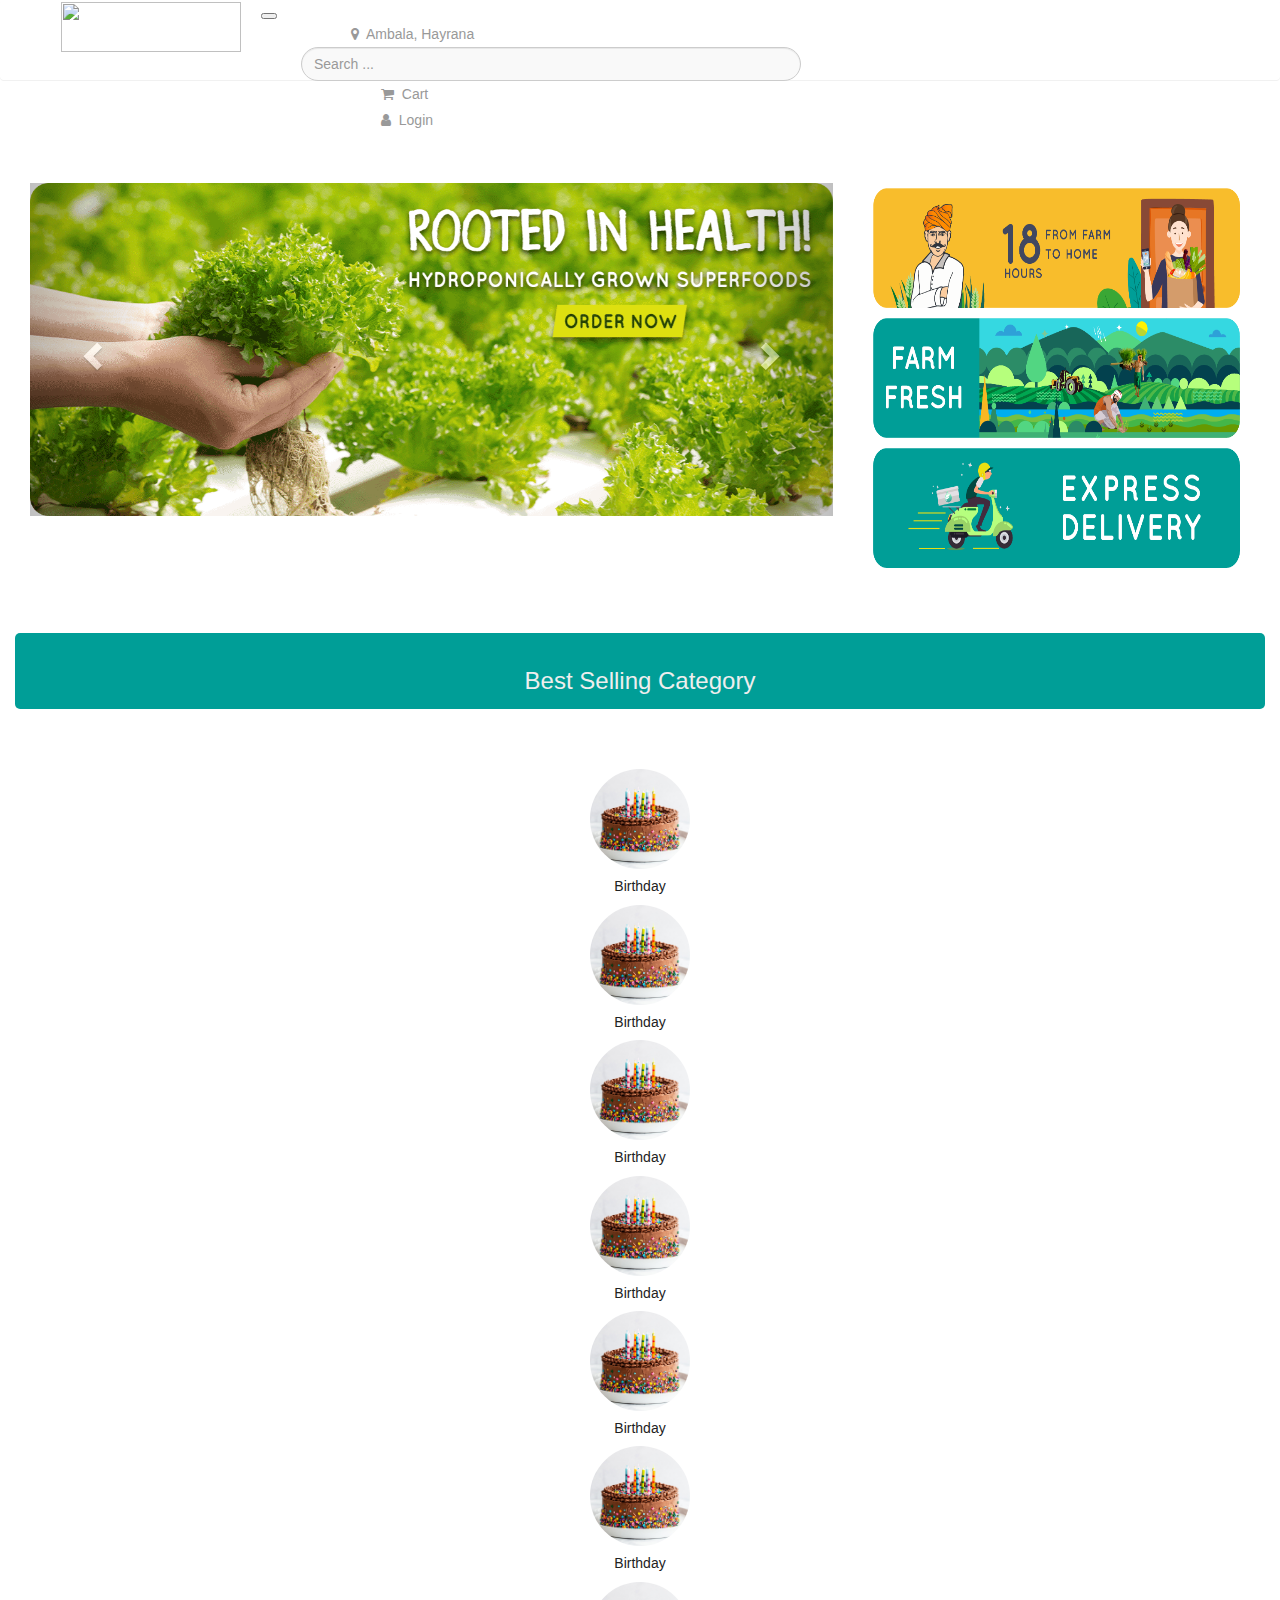
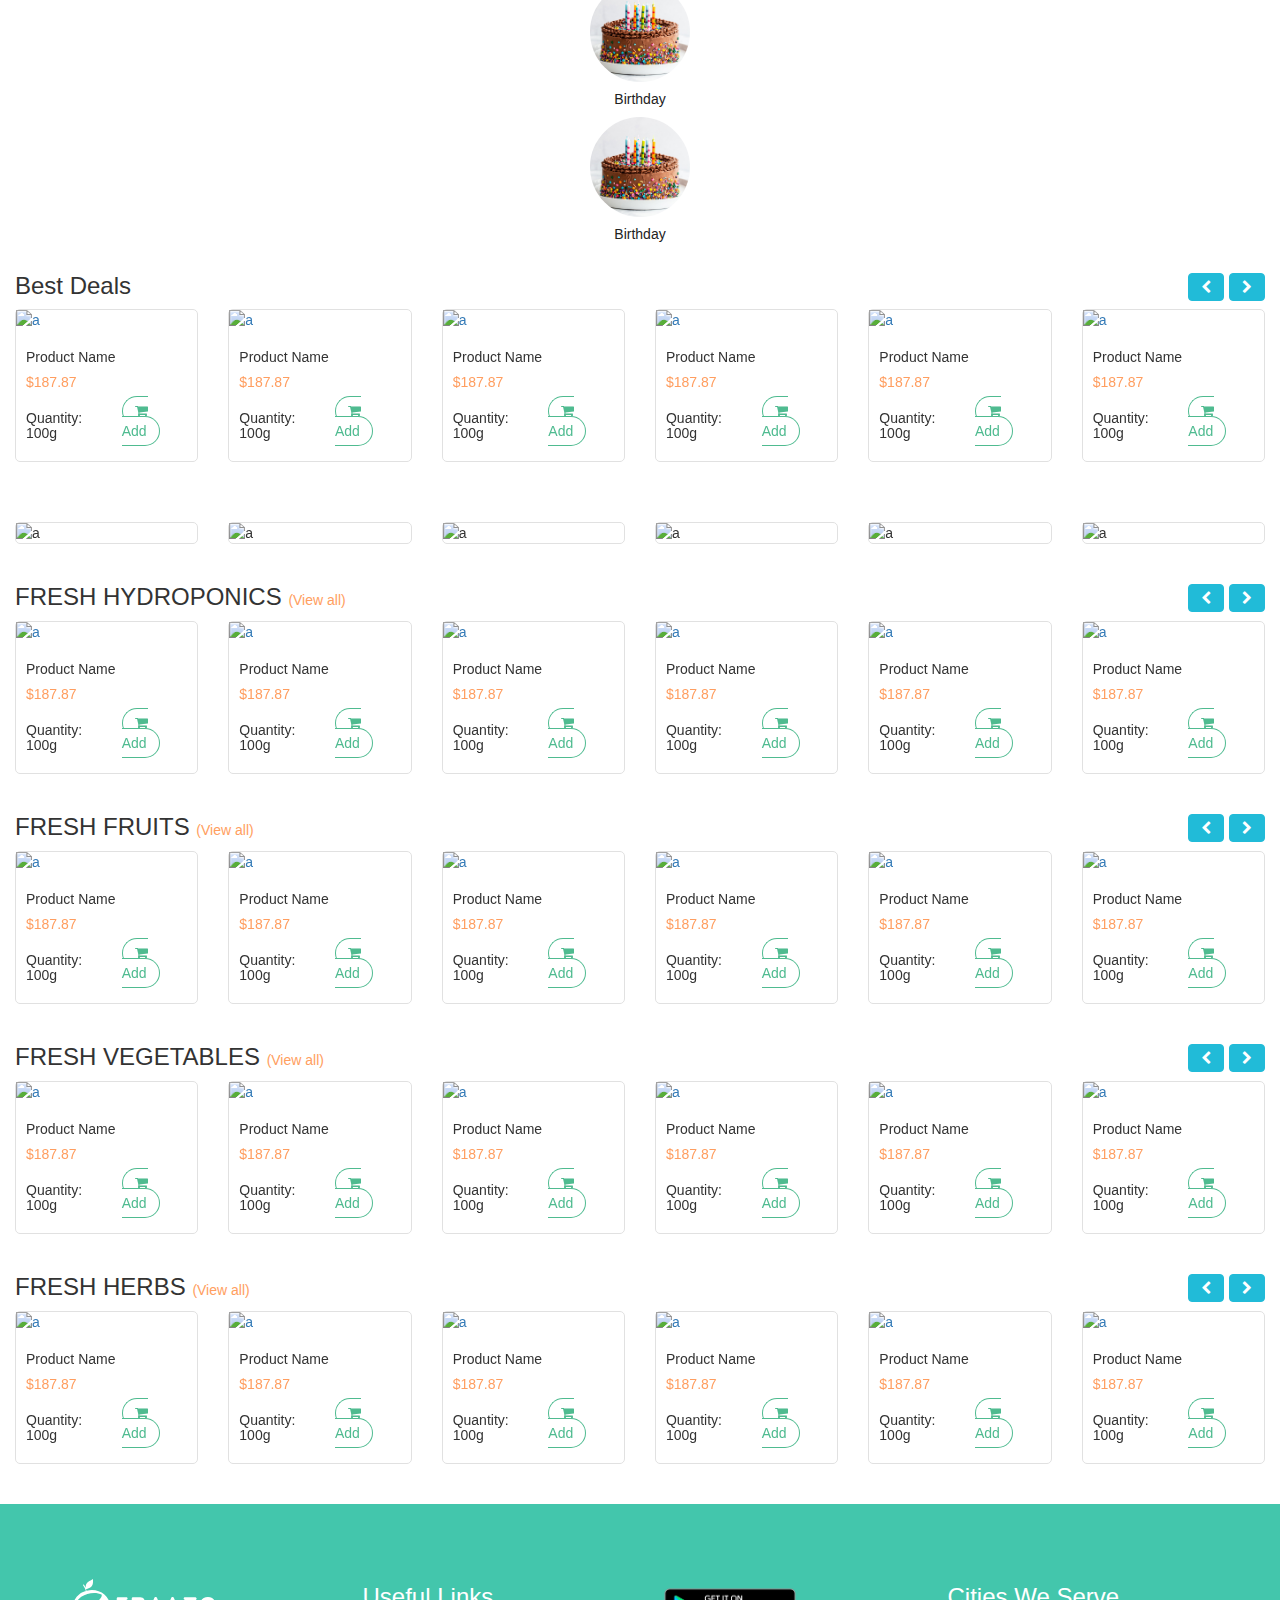
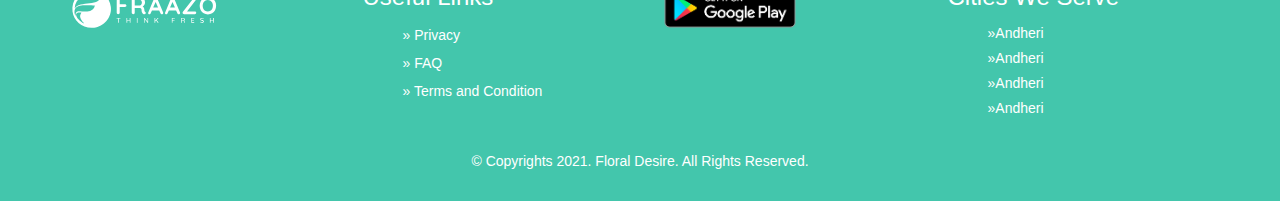
==== commit 76d70112: "Update index.html" ====
--- a/index.html
+++ b/index.html
@@ -18,12 +18,58 @@
     <!-- <link rel="stylesheet" type="text/css" href="css/cs.css"> -->
     <link rel="stylesheet" type="text/css" href="css/style.css">
 
+
+<script type="text/javascript">
+  jQuery(document).ready(function(){
+    // This button will increment the value
+    $('[data-quantity="plus"]').click(function(e){
+        // Stop acting like a button
+        e.preventDefault();
+        // Get the field name
+        fieldName = $(this).attr('data-field');
+        // Get its current value
+        var currentVal = parseInt($('input[name='+fieldName+']').val());
+        // If is not undefined
+        if (!isNaN(currentVal)) {
+            // Increment
+            $('input[name='+fieldName+']').val(currentVal + 1);
+        } else {
+            // Otherwise put a 0 there
+            $('input[name='+fieldName+']').val(0);
+        }
+    });
+    // This button will decrement the value till 0
+    $('[data-quantity="minus"]').click(function(e) {
+        // Stop acting like a button
+        e.preventDefault();
+        // Get the field name
+        fieldName = $(this).attr('data-field');
+        // Get its current value
+        var currentVal = parseInt($('input[name='+fieldName+']').val());
+        // If it isn't undefined or its greater than 0
+        if (!isNaN(currentVal) && currentVal > 0) {
+            // Decrement one
+            $('input[name='+fieldName+']').val(currentVal - 1);
+        } else {
+            // Otherwise put a 0 there
+            $('input[name='+fieldName+']').val(0);
+        }
+    });
+});
+
+
+</script>
+
+
+
+
+
 </head>
 <body>
 <nav class="navbar navbar-expand-lg navbar-light f">
   <div class="container-fluid">
     <a class="navbar-brand bd" href="#" >
-    	<img src="Fraazo-Logo.png" height="50px" width="180px">
+    	<img src="img/Fraazo-Logo.png" height="50px" width="180px">
     </a>
     <button class="navbar-toggler" type="button" data-bs-toggle="collapse" data-bs-target="#navbarSupportedContent" aria-controls="navbarSupportedContent" aria-expanded="false" aria-label="Toggle navigation">
       <span class="navbar-toggler-icon"></span>
@@ -40,7 +86,7 @@
         
       </form>
 
-      <div class="lefts">
+      <div class="lefts" class="btn btn-demo" data-toggle="modal" data-target="#myModal2">
       <i class="fa fa-shopping-cart" aria-hidden="true"></i>&nbsp; Cart
       </div>
         <div class="lefts">
@@ -52,6 +98,68 @@
     </div>
   </div>
 </nav>
+<div class="container demo">
+  
+
+  
+  <!-- Modal -->
+  <div class="modal right fade" id="myModal2" tabindex="-1" role="dialog" aria-labelledby="myModalLabel2">
+    <div class="modal-dialog" role="document">
+      <div class="modal-content">
+
+        <div class="modal-header">
+          <button type="button" class="close" data-dismiss="modal" aria-label="Close"><span aria-hidden="true">&times;</span></button>
+          <h4 class="modal-title" id="myModalLabel2">My Cart</h4>
+        </div>
+
+        <div class="modal-body">
+         <div class="row">
+          <div class="col-md-3 col-sm-3">
+            <img src="img/caps.png" height="100px" width="100px" class="images">
+          </div>
+           <div class="col-md-4 col-sm-4">
+            <p>Green Caps</p>
+            <p>500g</p>
+            <p class="pric">$10</p>
+          </div>
+          
+          <div class="col-md-4 col-sm-4">
+            <a href="#"><i class="fa fa-trash" aria-hidden="true"></i> Remove</a>
+<div class="input-group plus-minus-input">
+  <div class="input-group-button c">
+    <button type="button" class="button hollow circle" data-quantity="minus" data-field="quantity">
+      <i class="fa fa-minus" aria-hidden="true"></i>
+    </button>
+  </div>
+  <input class="input-group-field" type="number" name="quantity" value="0">
+  <div class="input-group-button c">
+    <button type="button" class="button hollow circle" data-quantity="plus" data-field="quantity">
+      <i class="fa fa-plus" aria-hidden="true"></i>
+    </button>
+  </div>
+</div>
+
+          </div>
+           
+         </div>
+         <div class="row vv">
+          <div class="col-md-7 col-sm-6">
+            <p>1 item</p>
+          <p class="pric">$10</p>
+          </div>
+           <div class="col-md-5 col-sm-6 pd">
+            <button class="checkout_button">Check Out</button>
+          </div>
+          
+           
+         </div>
+        </div>
+
+      </div>
+    </div>
+  </div>
+</div>
+
 
 <div class="container-fluid">
   <div class="row slider">
@@ -159,85 +267,89 @@
                 <div class="item active">
                     <div class="row">
                         <div class="col-md-2 col-sm-2 col-xs-12">
-                            <div class="slider-item">
-                                <div class="slider-image">
-                                    <img src="https://dummyimage.com/250x200/#cccccc/1f1b1f.png" class="img-responsive" alt="a" />
-                                </div>
-                                <div class="slider-main-detail">
-                                    <div class="slider-detail">
-                                        <div class="product-detail">
-                                            <h5>Product Name</h5>
-                                            <h5 class="detail-price">$187.87</h5>
-                                        </div>
-                                    </div>
-                                    <div class="cart-section">
-                                        <div class="row">
-                                            <div class="col-lg-6 col-md-6 col-sm-12">
-                                               <h5 class="Quantity">Quantity: 100g </h5>
-                                            </div>
-                                            <div class="col-lg-6 col-md-6 col-sm-12">
-                                                <a href="#" class="AddCart"><i class="fa fa-shopping-cart" aria-hidden="true"></i> Add</a>
-                                            </div>
-                                        </div>
-                                    </div>
-                                </div>
-                            </div>
-                        </div>
-                        <div class="col-md-2 col-sm-2 col-xs-12">
-                            <div class="slider-item">
-                                <div class="slider-image">
-                                    <img src="https://dummyimage.com/250x200/#cccccc/1f1b1f.png" class="img-responsive" alt="a" />
-                                </div>
-                                <div class="slider-main-detail">
-                                    <div class="slider-detail">
-                                        <div class="product-detail">
-                                            <h5>Product Name</h5>
-                                            <h5 class="detail-price">$187.87</h5>
-                                        </div>
-                                    </div>
-                                    <div class="cart-section">
-                                        <div class="row">
-                                            <div class="col-lg-6 col-md-6 col-sm-12">
-                                               <h5 class="Quantity">Quantity: 100g </h5>
-                                            </div>
-                                            <div class="col-lg-6 col-md-6 col-sm-12">
-                                                <a href="#" class="AddCart"><i class="fa fa-shopping-cart" aria-hidden="true"></i> Add</a>
-                                            </div>
-                                        </div>
-                                    </div>
-                                </div>
-                            </div>
-                        </div>
-                        <div class="col-md-2 col-sm-2 col-xs-12">
-                            <div class="slider-item">
-                                <div class="slider-image">
-                                    <img src="https://dummyimage.com/250x200/#cccccc/1f1b1f.png" class="img-responsive" alt="a" />
-                                </div>
-                                <div class="slider-main-detail">
-                                    <div class="slider-detail">
-                                        <div class="product-detail">
-                                            <h5>Product Name</h5>
-                                            <h5 class="detail-price">$187.87</h5>
-                                        </div>
-                                    </div>
-                                    <div class="cart-section">
-                                        <div class="row">
-                                            <div class="col-lg-6 col-md-6 col-sm-12">
-                                               <h5 class="Quantity">Quantity: 100g </h5>
-                                            </div>
-                                            <div class="col-lg-6 col-md-6 col-sm-12">
-                                                <a href="#" class="AddCart"><i class="fa fa-shopping-cart" aria-hidden="true"></i> Add</a>
-                                            </div>
-                                        </div>
-                                    </div>
-                                </div>
-                            </div>
-                        </div>
-                        <div class="col-md-2 col-sm-2 col-xs-12">
-                            <div class="slider-item">
-                                <div class="slider-image">
-                                    <img src="https://dummyimage.com/250x200/#cccccc/1f1b1f.png" class="img-responsive" alt="a" />
-                                </div>
+                          <a href="#">
+                            <div class="slider-item">
+                                <div class="slider-image">
+                                    <img src="https://dummyimage.com/250x200/#cccccc/1f1b1f.png" class="img-responsive" alt="a" />
+                                </div></a>
+                                <div class="slider-main-detail">
+                                    <div class="slider-detail">
+                                        <div class="product-detail">
+                                            <h5>Product Name</h5>
+                                            <h5 class="detail-price">$187.87</h5>
+                                        </div>
+                                    </div>
+                                    <div class="cart-section">
+                                        <div class="row">
+                                            <div class="col-lg-6 col-md-6 col-sm-12">
+                                               <h5 class="Quantity">Quantity: 100g </h5>
+                                            </div>
+                                            <div class="col-lg-6 col-md-6 col-sm-12">
+                                                <a href="#" class="AddCart"><i class="fa fa-shopping-cart" aria-hidden="true"></i> Add</a>
+                                            </div>
+                                        </div>
+                                    </div>
+                                </div>
+                            </div>
+                        </div>
+                        <div class="col-md-2 col-sm-2 col-xs-12">
+                          <a href="#">
+                            <div class="slider-item">
+                                <div class="slider-image">
+                                    <img src="https://dummyimage.com/250x200/#cccccc/1f1b1f.png" class="img-responsive" alt="a" />
+                                </div></a>
+                                <div class="slider-main-detail">
+                                    <div class="slider-detail">
+                                        <div class="product-detail">
+                                            <h5>Product Name</h5>
+                                            <h5 class="detail-price">$187.87</h5>
+                                        </div>
+                                    </div>
+                                    <div class="cart-section">
+                                        <div class="row">
+                                            <div class="col-lg-6 col-md-6 col-sm-12">
+                                               <h5 class="Quantity">Quantity: 100g </h5>
+                                            </div>
+                                            <div class="col-lg-6 col-md-6 col-sm-12">
+                                                <a href="#" class="AddCart"><i class="fa fa-shopping-cart" aria-hidden="true"></i> Add</a>
+                                            </div>
+                                        </div>
+                                    </div>
+                                </div>
+                            </div>
+                        </div>
+                       <div class="col-md-2 col-sm-2 col-xs-12">
+                          <a href="#">
+                            <div class="slider-item">
+                                <div class="slider-image">
+                                    <img src="https://dummyimage.com/250x200/#cccccc/1f1b1f.png" class="img-responsive" alt="a" />
+                                </div></a>
+                                <div class="slider-main-detail">
+                                    <div class="slider-detail">
+                                        <div class="product-detail">
+                                            <h5>Product Name</h5>
+                                            <h5 class="detail-price">$187.87</h5>
+                                        </div>
+                                    </div>
+                                    <div class="cart-section">
+                                        <div class="row">
+                                            <div class="col-lg-6 col-md-6 col-sm-12">
+                                               <h5 class="Quantity">Quantity: 100g </h5>
+                                            </div>
+                                            <div class="col-lg-6 col-md-6 col-sm-12">
+                                                <a href="#" class="AddCart"><i class="fa fa-shopping-cart" aria-hidden="true"></i> Add</a>
+                                            </div>
+                                        </div>
+                                    </div>
+                                </div>
+                            </div>
+                        </div>
+                        <div class="col-md-2 col-sm-2 col-xs-12">
+                          <a href="#">
+                            <div class="slider-item">
+                                <div class="slider-image">
+                                    <img src="https://dummyimage.com/250x200/#cccccc/1f1b1f.png" class="img-responsive" alt="a" />
+                                </div></a>
                                 <div class="slider-main-detail">
                                     <div class="slider-detail">
                                         <div class="product-detail">
@@ -259,35 +371,37 @@
                             </div>
                         </div>
                           <div class="col-md-2 col-sm-2 col-xs-12">
-                            <div class="slider-item">
-                                <div class="slider-image">
-                                    <img src="https://dummyimage.com/250x200/#cccccc/1f1b1f.png" class="img-responsive" alt="a" />
-                                </div>
-                                <div class="slider-main-detail">
-                                    <div class="slider-detail">
-                                        <div class="product-detail">
-                                            <h5>Product Name</h5>
-                                            <h5 class="detail-price">$187.87</h5>
-                                        </div>
-                                    </div>
-                                    <div class="cart-section">
-                                        <div class="row">
-                                            <div class="col-lg-6 col-md-6 col-sm-12">
-                                               <h5 class="Quantity">Quantity: 100g </h5>
-                                            </div>
-                                            <div class="col-lg-6 col-md-6 col-sm-12">
-                                                <a href="#" class="AddCart"><i class="fa fa-shopping-cart" aria-hidden="true"></i> Add</a>
-                                            </div>
-                                        </div>
-                                    </div>
-                                </div>
-                            </div>
-                        </div>
-                        <div class="col-md-2 col-sm-2 col-xs-12">
-                            <div class="slider-item">
-                                <div class="slider-image">
-                                    <img src="https://dummyimage.com/250x200/#cccccc/1f1b1f.png" class="img-responsive" alt="a" />
-                                </div>
+                          <a href="#">
+                            <div class="slider-item">
+                                <div class="slider-image">
+                                    <img src="https://dummyimage.com/250x200/#cccccc/1f1b1f.png" class="img-responsive" alt="a" />
+                                </div></a>
+                                <div class="slider-main-detail">
+                                    <div class="slider-detail">
+                                        <div class="product-detail">
+                                            <h5>Product Name</h5>
+                                            <h5 class="detail-price">$187.87</h5>
+                                        </div>
+                                    </div>
+                                    <div class="cart-section">
+                                        <div class="row">
+                                            <div class="col-lg-6 col-md-6 col-sm-12">
+                                               <h5 class="Quantity">Quantity: 100g </h5>
+                                            </div>
+                                            <div class="col-lg-6 col-md-6 col-sm-12">
+                                                <a href="#" class="AddCart"><i class="fa fa-shopping-cart" aria-hidden="true"></i> Add</a>
+                                            </div>
+                                        </div>
+                                    </div>
+                                </div>
+                            </div>
+                        </div>
+                        <div class="col-md-2 col-sm-2 col-xs-12">
+                          <a href="#">
+                            <div class="slider-item">
+                                <div class="slider-image">
+                                    <img src="https://dummyimage.com/250x200/#cccccc/1f1b1f.png" class="img-responsive" alt="a" />
+                                </div></a>
                                 <div class="slider-main-detail">
                                     <div class="slider-detail">
                                         <div class="product-detail">
@@ -313,135 +427,141 @@
                 <div class="item">
                     <div class="row">
                     <div class="col-md-2 col-sm-2 col-xs-12">
-                            <div class="slider-item">
-                                <div class="slider-image">
-                                    <img src="https://dummyimage.com/250x200/#cccccc/1f1b1f.png" class="img-responsive" alt="a" />
-                                </div>
-                                <div class="slider-main-detail">
-                                    <div class="slider-detail">
-                                        <div class="product-detail">
-                                            <h5>Product Name</h5>
-                                            <h5 class="detail-price">$187.87</h5>
-                                        </div>
-                                    </div>
-                                    <div class="cart-section">
-                                        <div class="row">
-                                            <div class="col-lg-6 col-md-6 col-sm-12">
-                                               <h5 class="Quantity">Quantity: 100g </h5>
-                                            </div>
-                                            <div class="col-lg-6 col-md-6 col-sm-12">
-                                                <a href="#" class="AddCart"><i class="fa fa-shopping-cart" aria-hidden="true"></i> Add</a>
-                                            </div>
-                                        </div>
-                                    </div>
-                                </div>
-                            </div>
-                        </div>
-                        <div class="col-md-2 col-sm-2 col-xs-12">
-                            <div class="slider-item">
-                                <div class="slider-image">
-                                    <img src="https://dummyimage.com/250x200/#cccccc/1f1b1f.png" class="img-responsive" alt="a" />
-                                </div>
-                                <div class="slider-main-detail">
-                                    <div class="slider-detail">
-                                        <div class="product-detail">
-                                            <h5>Product Name</h5>
-                                            <h5 class="detail-price">$187.87</h5>
-                                        </div>
-                                    </div>
-                                    <div class="cart-section">
-                                        <div class="row">
-                                            <div class="col-lg-6 col-md-6 col-sm-12">
-                                               <h5 class="Quantity">Quantity: 100g </h5>
-                                            </div>
-                                            <div class="col-lg-6 col-md-6 col-sm-12">
-                                                <a href="#" class="AddCart"><i class="fa fa-shopping-cart" aria-hidden="true"></i> Add</a>
-                                            </div>
-                                        </div>
-                                    </div>
-                                </div>
-                            </div>
-                        </div>
-                        <div class="col-md-2 col-sm-2 col-xs-12">
-                            <div class="slider-item">
-                                <div class="slider-image">
-                                    <img src="https://dummyimage.com/250x200/#cccccc/1f1b1f.png" class="img-responsive" alt="a" />
-                                </div>
-                                <div class="slider-main-detail">
-                                    <div class="slider-detail">
-                                        <div class="product-detail">
-                                            <h5>Product Name</h5>
-                                            <h5 class="detail-price">$187.87</h5>
-                                        </div>
-                                    </div>
-                                    <div class="cart-section">
-                                        <div class="row">
-                                            <div class="col-lg-6 col-md-6 col-sm-12">
-                                               <h5 class="Quantity">Quantity: 100g </h5>
-                                            </div>
-                                            <div class="col-lg-6 col-md-6 col-sm-12">
-                                                <a href="#" class="AddCart"><i class="fa fa-shopping-cart" aria-hidden="true"></i> Add</a>
-                                            </div>
-                                        </div>
-                                    </div>
-                                </div>
-                            </div>
-                        </div>
-                        <div class="col-md-2 col-sm-2 col-xs-12">
-                            <div class="slider-item">
-                                <div class="slider-image">
-                                    <img src="https://dummyimage.com/250x200/#cccccc/1f1b1f.png" class="img-responsive" alt="a" />
-                                </div>
-                                <div class="slider-main-detail">
-                                    <div class="slider-detail">
-                                        <div class="product-detail">
-                                            <h5>Product Name</h5>
-                                            <h5 class="detail-price">$187.87</h5>
-                                        </div>
-                                    </div>
-                                    <div class="cart-section">
-                                        <div class="row">
-                                            <div class="col-lg-6 col-md-6 col-sm-12">
-                                               <h5 class="Quantity">Quantity: 100g </h5>
-                                            </div>
-                                            <div class="col-lg-6 col-md-6 col-sm-12">
-                                                <a href="#" class="AddCart"><i class="fa fa-shopping-cart" aria-hidden="true"></i> Add</a>
-                                            </div>
-                                        </div>
-                                    </div>
-                                </div>
-                            </div>
-                        </div>
-                        <div class="col-md-2 col-sm-2 col-xs-12">
-                            <div class="slider-item">
-                                <div class="slider-image">
-                                    <img src="https://dummyimage.com/250x200/#cccccc/1f1b1f.png" class="img-responsive" alt="a" />
-                                </div>
-                                <div class="slider-main-detail">
-                                    <div class="slider-detail">
-                                        <div class="product-detail">
-                                            <h5>Product Name</h5>
-                                            <h5 class="detail-price">$187.87</h5>
-                                        </div>
-                                    </div>
-                                    <div class="cart-section">
-                                        <div class="row">
-                                            <div class="col-lg-6 col-md-6 col-sm-12">
-                                               <h5 class="Quantity">Quantity: 100g </h5>
-                                            </div>
-                                            <div class="col-lg-6 col-md-6 col-sm-12">
-                                                <a href="#" class="AddCart"><i class="fa fa-shopping-cart" aria-hidden="true"></i> Add</a>
-                                            </div>
-                                        </div>
-                                    </div>
-                                </div>
-                            </div>
-                        </div>
-                        <div class="col-md-2 col-sm-2 col-xs-12">
-                            <div class="slider-item">
-                                <div class="slider-image">
-                                    <img src="https://dummyimage.com/250x200/#cccccc/1f1b1f.png" class="img-responsive" alt="a" />
-                                </div>
+                          <a href="#">
+                            <div class="slider-item">
+                                <div class="slider-image">
+                                    <img src="https://dummyimage.com/250x200/#cccccc/1f1b1f.png" class="img-responsive" alt="a" />
+                                </div></a>
+                                <div class="slider-main-detail">
+                                    <div class="slider-detail">
+                                        <div class="product-detail">
+                                            <h5>Product Name</h5>
+                                            <h5 class="detail-price">$187.87</h5>
+                                        </div>
+                                    </div>
+                                    <div class="cart-section">
+                                        <div class="row">
+                                            <div class="col-lg-6 col-md-6 col-sm-12">
+                                               <h5 class="Quantity">Quantity: 100g </h5>
+                                            </div>
+                                            <div class="col-lg-6 col-md-6 col-sm-12">
+                                                <a href="#" class="AddCart"><i class="fa fa-shopping-cart" aria-hidden="true"></i> Add</a>
+                                            </div>
+                                        </div>
+                                    </div>
+                                </div>
+                            </div>
+                        </div>
+                       <div class="col-md-2 col-sm-2 col-xs-12">
+                          <a href="#">
+                            <div class="slider-item">
+                                <div class="slider-image">
+                                    <img src="https://dummyimage.com/250x200/#cccccc/1f1b1f.png" class="img-responsive" alt="a" />
+                                </div></a>
+                                <div class="slider-main-detail">
+                                    <div class="slider-detail">
+                                        <div class="product-detail">
+                                            <h5>Product Name</h5>
+                                            <h5 class="detail-price">$187.87</h5>
+                                        </div>
+                                    </div>
+                                    <div class="cart-section">
+                                        <div class="row">
+                                            <div class="col-lg-6 col-md-6 col-sm-12">
+                                               <h5 class="Quantity">Quantity: 100g </h5>
+                                            </div>
+                                            <div class="col-lg-6 col-md-6 col-sm-12">
+                                                <a href="#" class="AddCart"><i class="fa fa-shopping-cart" aria-hidden="true"></i> Add</a>
+                                            </div>
+                                        </div>
+                                    </div>
+                                </div>
+                            </div>
+                        </div>
+                        <div class="col-md-2 col-sm-2 col-xs-12">
+                          <a href="#">
+                            <div class="slider-item">
+                                <div class="slider-image">
+                                    <img src="https://dummyimage.com/250x200/#cccccc/1f1b1f.png" class="img-responsive" alt="a" />
+                                </div></a>
+                                <div class="slider-main-detail">
+                                    <div class="slider-detail">
+                                        <div class="product-detail">
+                                            <h5>Product Name</h5>
+                                            <h5 class="detail-price">$187.87</h5>
+                                        </div>
+                                    </div>
+                                    <div class="cart-section">
+                                        <div class="row">
+                                            <div class="col-lg-6 col-md-6 col-sm-12">
+                                               <h5 class="Quantity">Quantity: 100g </h5>
+                                            </div>
+                                            <div class="col-lg-6 col-md-6 col-sm-12">
+                                                <a href="#" class="AddCart"><i class="fa fa-shopping-cart" aria-hidden="true"></i> Add</a>
+                                            </div>
+                                        </div>
+                                    </div>
+                                </div>
+                            </div>
+                        </div>
+                        <div class="col-md-2 col-sm-2 col-xs-12">
+                          <a href="#">
+                            <div class="slider-item">
+                                <div class="slider-image">
+                                    <img src="https://dummyimage.com/250x200/#cccccc/1f1b1f.png" class="img-responsive" alt="a" />
+                                </div></a>
+                                <div class="slider-main-detail">
+                                    <div class="slider-detail">
+                                        <div class="product-detail">
+                                            <h5>Product Name</h5>
+                                            <h5 class="detail-price">$187.87</h5>
+                                        </div>
+                                    </div>
+                                    <div class="cart-section">
+                                        <div class="row">
+                                            <div class="col-lg-6 col-md-6 col-sm-12">
+                                               <h5 class="Quantity">Quantity: 100g </h5>
+                                            </div>
+                                            <div class="col-lg-6 col-md-6 col-sm-12">
+                                                <a href="#" class="AddCart"><i class="fa fa-shopping-cart" aria-hidden="true"></i> Add</a>
+                                            </div>
+                                        </div>
+                                    </div>
+                                </div>
+                            </div>
+                        </div>
+                        <div class="col-md-2 col-sm-2 col-xs-12">
+                          <a href="#">
+                            <div class="slider-item">
+                                <div class="slider-image">
+                                    <img src="https://dummyimage.com/250x200/#cccccc/1f1b1f.png" class="img-responsive" alt="a" />
+                                </div></a>
+                                <div class="slider-main-detail">
+                                    <div class="slider-detail">
+                                        <div class="product-detail">
+                                            <h5>Product Name</h5>
+                                            <h5 class="detail-price">$187.87</h5>
+                                        </div>
+                                    </div>
+                                    <div class="cart-section">
+                                        <div class="row">
+                                            <div class="col-lg-6 col-md-6 col-sm-12">
+                                               <h5 class="Quantity">Quantity: 100g </h5>
+                                            </div>
+                                            <div class="col-lg-6 col-md-6 col-sm-12">
+                                                <a href="#" class="AddCart"><i class="fa fa-shopping-cart" aria-hidden="true"></i> Add</a>
+                                            </div>
+                                        </div>
+                                    </div>
+                                </div>
+                            </div>
+                        </div>
+                        <div class="col-md-2 col-sm-2 col-xs-12">
+                          <a href="#">
+                            <div class="slider-item">
+                                <div class="slider-image">
+                                    <img src="https://dummyimage.com/250x200/#cccccc/1f1b1f.png" class="img-responsive" alt="a" />
+                                </div></a>
                                 <div class="slider-main-detail">
                                     <div class="slider-detail">
                                         <div class="product-detail">
@@ -530,10 +650,11 @@
 </div><br>
 
 
+
 <div class="container-fluid">
         <div class="row">
             <div class="col-md-6 col-sm-6 col-xs-12">
-                <h3>FRESH HYDROPONICS <a href="#" class="view">(View all)</a></h3> 
+                <h3>FRESH HYDROPONICS <a href="#" class="view">(View all)</a></h3>
             </div>
             <div class="col-md-6 col-sm-6 col-xs-6 hidden-xs">
                 <div class="controls pull-right">
@@ -546,85 +667,89 @@
                 <div class="item active">
                     <div class="row">
                         <div class="col-md-2 col-sm-2 col-xs-12">
-                            <div class="slider-item">
-                                <div class="slider-image">
-                                    <img src="https://dummyimage.com/250x200/#cccccc/1f1b1f.png" class="img-responsive" alt="a" />
-                                </div>
-                                <div class="slider-main-detail">
-                                    <div class="slider-detail">
-                                        <div class="product-detail">
-                                            <h5>Product Name</h5>
-                                            <h5 class="detail-price">$187.87</h5>
-                                        </div>
-                                    </div>
-                                    <div class="cart-section">
-                                        <div class="row">
-                                            <div class="col-lg-6 col-md-6 col-sm-12">
-                                               <h5 class="Quantity">Quantity: 100g </h5>
-                                            </div>
-                                            <div class="col-lg-6 col-md-6 col-sm-12">
-                                                <a href="#" class="AddCart"><i class="fa fa-shopping-cart" aria-hidden="true"></i> Add</a>
-                                            </div>
-                                        </div>
-                                    </div>
-                                </div>
-                            </div>
-                        </div>
-                        <div class="col-md-2 col-sm-2 col-xs-12">
-                            <div class="slider-item">
-                                <div class="slider-image">
-                                    <img src="https://dummyimage.com/250x200/#cccccc/1f1b1f.png" class="img-responsive" alt="a" />
-                                </div>
-                                <div class="slider-main-detail">
-                                    <div class="slider-detail">
-                                        <div class="product-detail">
-                                            <h5>Product Name</h5>
-                                            <h5 class="detail-price">$187.87</h5>
-                                        </div>
-                                    </div>
-                                    <div class="cart-section">
-                                        <div class="row">
-                                            <div class="col-lg-6 col-md-6 col-sm-12">
-                                               <h5 class="Quantity">Quantity: 100g </h5>
-                                            </div>
-                                            <div class="col-lg-6 col-md-6 col-sm-12">
-                                                <a href="#" class="AddCart"><i class="fa fa-shopping-cart" aria-hidden="true"></i> Add</a>
-                                            </div>
-                                        </div>
-                                    </div>
-                                </div>
-                            </div>
-                        </div>
-                        <div class="col-md-2 col-sm-2 col-xs-12">
-                            <div class="slider-item">
-                                <div class="slider-image">
-                                    <img src="https://dummyimage.com/250x200/#cccccc/1f1b1f.png" class="img-responsive" alt="a" />
-                                </div>
-                                <div class="slider-main-detail">
-                                    <div class="slider-detail">
-                                        <div class="product-detail">
-                                            <h5>Product Name</h5>
-                                            <h5 class="detail-price">$187.87</h5>
-                                        </div>
-                                    </div>
-                                    <div class="cart-section">
-                                        <div class="row">
-                                            <div class="col-lg-6 col-md-6 col-sm-12">
-                                               <h5 class="Quantity">Quantity: 100g </h5>
-                                            </div>
-                                            <div class="col-lg-6 col-md-6 col-sm-12">
-                                                <a href="#" class="AddCart"><i class="fa fa-shopping-cart" aria-hidden="true"></i> Add</a>
-                                            </div>
-                                        </div>
-                                    </div>
-                                </div>
-                            </div>
-                        </div>
-                        <div class="col-md-2 col-sm-2 col-xs-12">
-                            <div class="slider-item">
-                                <div class="slider-image">
-                                    <img src="https://dummyimage.com/250x200/#cccccc/1f1b1f.png" class="img-responsive" alt="a" />
-                                </div>
+                          <a href="#">
+                            <div class="slider-item">
+                                <div class="slider-image">
+                                    <img src="https://dummyimage.com/250x200/#cccccc/1f1b1f.png" class="img-responsive" alt="a" />
+                                </div></a>
+                                <div class="slider-main-detail">
+                                    <div class="slider-detail">
+                                        <div class="product-detail">
+                                            <h5>Product Name</h5>
+                                            <h5 class="detail-price">$187.87</h5>
+                                        </div>
+                                    </div>
+                                    <div class="cart-section">
+                                        <div class="row">
+                                            <div class="col-lg-6 col-md-6 col-sm-12">
+                                               <h5 class="Quantity">Quantity: 100g </h5>
+                                            </div>
+                                            <div class="col-lg-6 col-md-6 col-sm-12">
+                                                <a href="#" class="AddCart"><i class="fa fa-shopping-cart" aria-hidden="true"></i> Add</a>
+                                            </div>
+                                        </div>
+                                    </div>
+                                </div>
+                            </div>
+                        </div>
+                        <div class="col-md-2 col-sm-2 col-xs-12">
+                          <a href="#">
+                            <div class="slider-item">
+                                <div class="slider-image">
+                                    <img src="https://dummyimage.com/250x200/#cccccc/1f1b1f.png" class="img-responsive" alt="a" />
+                                </div></a>
+                                <div class="slider-main-detail">
+                                    <div class="slider-detail">
+                                        <div class="product-detail">
+                                            <h5>Product Name</h5>
+                                            <h5 class="detail-price">$187.87</h5>
+                                        </div>
+                                    </div>
+                                    <div class="cart-section">
+                                        <div class="row">
+                                            <div class="col-lg-6 col-md-6 col-sm-12">
+                                               <h5 class="Quantity">Quantity: 100g </h5>
+                                            </div>
+                                            <div class="col-lg-6 col-md-6 col-sm-12">
+                                                <a href="#" class="AddCart"><i class="fa fa-shopping-cart" aria-hidden="true"></i> Add</a>
+                                            </div>
+                                        </div>
+                                    </div>
+                                </div>
+                            </div>
+                        </div>
+                       <div class="col-md-2 col-sm-2 col-xs-12">
+                          <a href="#">
+                            <div class="slider-item">
+                                <div class="slider-image">
+                                    <img src="https://dummyimage.com/250x200/#cccccc/1f1b1f.png" class="img-responsive" alt="a" />
+                                </div></a>
+                                <div class="slider-main-detail">
+                                    <div class="slider-detail">
+                                        <div class="product-detail">
+                                            <h5>Product Name</h5>
+                                            <h5 class="detail-price">$187.87</h5>
+                                        </div>
+                                    </div>
+                                    <div class="cart-section">
+                                        <div class="row">
+                                            <div class="col-lg-6 col-md-6 col-sm-12">
+                                               <h5 class="Quantity">Quantity: 100g </h5>
+                                            </div>
+                                            <div class="col-lg-6 col-md-6 col-sm-12">
+                                                <a href="#" class="AddCart"><i class="fa fa-shopping-cart" aria-hidden="true"></i> Add</a>
+                                            </div>
+                                        </div>
+                                    </div>
+                                </div>
+                            </div>
+                        </div>
+                        <div class="col-md-2 col-sm-2 col-xs-12">
+                          <a href="#">
+                            <div class="slider-item">
+                                <div class="slider-image">
+                                    <img src="https://dummyimage.com/250x200/#cccccc/1f1b1f.png" class="img-responsive" alt="a" />
+                                </div></a>
                                 <div class="slider-main-detail">
                                     <div class="slider-detail">
                                         <div class="product-detail">
@@ -646,35 +771,37 @@
                             </div>
                         </div>
                           <div class="col-md-2 col-sm-2 col-xs-12">
-                            <div class="slider-item">
-                                <div class="slider-image">
-                                    <img src="https://dummyimage.com/250x200/#cccccc/1f1b1f.png" class="img-responsive" alt="a" />
-                                </div>
-                                <div class="slider-main-detail">
-                                    <div class="slider-detail">
-                                        <div class="product-detail">
-                                            <h5>Product Name</h5>
-                                            <h5 class="detail-price">$187.87</h5>
-                                        </div>
-                                    </div>
-                                    <div class="cart-section">
-                                        <div class="row">
-                                            <div class="col-lg-6 col-md-6 col-sm-12">
-                                               <h5 class="Quantity">Quantity: 100g </h5>
-                                            </div>
-                                            <div class="col-lg-6 col-md-6 col-sm-12">
-                                                <a href="#" class="AddCart"><i class="fa fa-shopping-cart" aria-hidden="true"></i> Add</a>
-                                            </div>
-                                        </div>
-                                    </div>
-                                </div>
-                            </div>
-                        </div>
-                        <div class="col-md-2 col-sm-2 col-xs-12">
-                            <div class="slider-item">
-                                <div class="slider-image">
-                                    <img src="https://dummyimage.com/250x200/#cccccc/1f1b1f.png" class="img-responsive" alt="a" />
-                                </div>
+                          <a href="#">
+                            <div class="slider-item">
+                                <div class="slider-image">
+                                    <img src="https://dummyimage.com/250x200/#cccccc/1f1b1f.png" class="img-responsive" alt="a" />
+                                </div></a>
+                                <div class="slider-main-detail">
+                                    <div class="slider-detail">
+                                        <div class="product-detail">
+                                            <h5>Product Name</h5>
+                                            <h5 class="detail-price">$187.87</h5>
+                                        </div>
+                                    </div>
+                                    <div class="cart-section">
+                                        <div class="row">
+                                            <div class="col-lg-6 col-md-6 col-sm-12">
+                                               <h5 class="Quantity">Quantity: 100g </h5>
+                                            </div>
+                                            <div class="col-lg-6 col-md-6 col-sm-12">
+                                                <a href="#" class="AddCart"><i class="fa fa-shopping-cart" aria-hidden="true"></i> Add</a>
+                                            </div>
+                                        </div>
+                                    </div>
+                                </div>
+                            </div>
+                        </div>
+                        <div class="col-md-2 col-sm-2 col-xs-12">
+                          <a href="#">
+                            <div class="slider-item">
+                                <div class="slider-image">
+                                    <img src="https://dummyimage.com/250x200/#cccccc/1f1b1f.png" class="img-responsive" alt="a" />
+                                </div></a>
                                 <div class="slider-main-detail">
                                     <div class="slider-detail">
                                         <div class="product-detail">
@@ -700,135 +827,141 @@
                 <div class="item">
                     <div class="row">
                     <div class="col-md-2 col-sm-2 col-xs-12">
-                            <div class="slider-item">
-                                <div class="slider-image">
-                                    <img src="https://dummyimage.com/250x200/#cccccc/1f1b1f.png" class="img-responsive" alt="a" />
-                                </div>
-                                <div class="slider-main-detail">
-                                    <div class="slider-detail">
-                                        <div class="product-detail">
-                                            <h5>Product Name</h5>
-                                            <h5 class="detail-price">$187.87</h5>
-                                        </div>
-                                    </div>
-                                    <div class="cart-section">
-                                        <div class="row">
-                                            <div class="col-lg-6 col-md-6 col-sm-12">
-                                               <h5 class="Quantity">Quantity: 100g </h5>
-                                            </div>
-                                            <div class="col-lg-6 col-md-6 col-sm-12">
-                                                <a href="#" class="AddCart"><i class="fa fa-shopping-cart" aria-hidden="true"></i> Add</a>
-                                            </div>
-                                        </div>
-                                    </div>
-                                </div>
-                            </div>
-                        </div>
-                        <div class="col-md-2 col-sm-2 col-xs-12">
-                            <div class="slider-item">
-                                <div class="slider-image">
-                                    <img src="https://dummyimage.com/250x200/#cccccc/1f1b1f.png" class="img-responsive" alt="a" />
-                                </div>
-                                <div class="slider-main-detail">
-                                    <div class="slider-detail">
-                                        <div class="product-detail">
-                                            <h5>Product Name</h5>
-                                            <h5 class="detail-price">$187.87</h5>
-                                        </div>
-                                    </div>
-                                    <div class="cart-section">
-                                        <div class="row">
-                                            <div class="col-lg-6 col-md-6 col-sm-12">
-                                               <h5 class="Quantity">Quantity: 100g </h5>
-                                            </div>
-                                            <div class="col-lg-6 col-md-6 col-sm-12">
-                                                <a href="#" class="AddCart"><i class="fa fa-shopping-cart" aria-hidden="true"></i> Add</a>
-                                            </div>
-                                        </div>
-                                    </div>
-                                </div>
-                            </div>
-                        </div>
-                        <div class="col-md-2 col-sm-2 col-xs-12">
-                            <div class="slider-item">
-                                <div class="slider-image">
-                                    <img src="https://dummyimage.com/250x200/#cccccc/1f1b1f.png" class="img-responsive" alt="a" />
-                                </div>
-                                <div class="slider-main-detail">
-                                    <div class="slider-detail">
-                                        <div class="product-detail">
-                                            <h5>Product Name</h5>
-                                            <h5 class="detail-price">$187.87</h5>
-                                        </div>
-                                    </div>
-                                    <div class="cart-section">
-                                        <div class="row">
-                                            <div class="col-lg-6 col-md-6 col-sm-12">
-                                               <h5 class="Quantity">Quantity: 100g </h5>
-                                            </div>
-                                            <div class="col-lg-6 col-md-6 col-sm-12">
-                                                <a href="#" class="AddCart"><i class="fa fa-shopping-cart" aria-hidden="true"></i> Add</a>
-                                            </div>
-                                        </div>
-                                    </div>
-                                </div>
-                            </div>
-                        </div>
-                        <div class="col-md-2 col-sm-2 col-xs-12">
-                            <div class="slider-item">
-                                <div class="slider-image">
-                                    <img src="https://dummyimage.com/250x200/#cccccc/1f1b1f.png" class="img-responsive" alt="a" />
-                                </div>
-                                <div class="slider-main-detail">
-                                    <div class="slider-detail">
-                                        <div class="product-detail">
-                                            <h5>Product Name</h5>
-                                            <h5 class="detail-price">$187.87</h5>
-                                        </div>
-                                    </div>
-                                    <div class="cart-section">
-                                        <div class="row">
-                                            <div class="col-lg-6 col-md-6 col-sm-12">
-                                               <h5 class="Quantity">Quantity: 100g </h5>
-                                            </div>
-                                            <div class="col-lg-6 col-md-6 col-sm-12">
-                                                <a href="#" class="AddCart"><i class="fa fa-shopping-cart" aria-hidden="true"></i> Add</a>
-                                            </div>
-                                        </div>
-                                    </div>
-                                </div>
-                            </div>
-                        </div>
-                        <div class="col-md-2 col-sm-2 col-xs-12">
-                            <div class="slider-item">
-                                <div class="slider-image">
-                                    <img src="https://dummyimage.com/250x200/#cccccc/1f1b1f.png" class="img-responsive" alt="a" />
-                                </div>
-                                <div class="slider-main-detail">
-                                    <div class="slider-detail">
-                                        <div class="product-detail">
-                                            <h5>Product Name</h5>
-                                            <h5 class="detail-price">$187.87</h5>
-                                        </div>
-                                    </div>
-                                    <div class="cart-section">
-                                        <div class="row">
-                                            <div class="col-lg-6 col-md-6 col-sm-12">
-                                               <h5 class="Quantity">Quantity: 100g </h5>
-                                            </div>
-                                            <div class="col-lg-6 col-md-6 col-sm-12">
-                                                <a href="#" class="AddCart"><i class="fa fa-shopping-cart" aria-hidden="true"></i> Add</a>
-                                            </div>
-                                        </div>
-                                    </div>
-                                </div>
-                            </div>
-                        </div>
-                        <div class="col-md-2 col-sm-2 col-xs-12">
-                            <div class="slider-item">
-                                <div class="slider-image">
-                                    <img src="https://dummyimage.com/250x200/#cccccc/1f1b1f.png" class="img-responsive" alt="a" />
-                                </div>
+                          <a href="#">
+                            <div class="slider-item">
+                                <div class="slider-image">
+                                    <img src="https://dummyimage.com/250x200/#cccccc/1f1b1f.png" class="img-responsive" alt="a" />
+                                </div></a>
+                                <div class="slider-main-detail">
+                                    <div class="slider-detail">
+                                        <div class="product-detail">
+                                            <h5>Product Name</h5>
+                                            <h5 class="detail-price">$187.87</h5>
+                                        </div>
+                                    </div>
+                                    <div class="cart-section">
+                                        <div class="row">
+                                            <div class="col-lg-6 col-md-6 col-sm-12">
+                                               <h5 class="Quantity">Quantity: 100g </h5>
+                                            </div>
+                                            <div class="col-lg-6 col-md-6 col-sm-12">
+                                                <a href="#" class="AddCart"><i class="fa fa-shopping-cart" aria-hidden="true"></i> Add</a>
+                                            </div>
+                                        </div>
+                                    </div>
+                                </div>
+                            </div>
+                        </div>
+                       <div class="col-md-2 col-sm-2 col-xs-12">
+                          <a href="#">
+                            <div class="slider-item">
+                                <div class="slider-image">
+                                    <img src="https://dummyimage.com/250x200/#cccccc/1f1b1f.png" class="img-responsive" alt="a" />
+                                </div></a>
+                                <div class="slider-main-detail">
+                                    <div class="slider-detail">
+                                        <div class="product-detail">
+                                            <h5>Product Name</h5>
+                                            <h5 class="detail-price">$187.87</h5>
+                                        </div>
+                                    </div>
+                                    <div class="cart-section">
+                                        <div class="row">
+                                            <div class="col-lg-6 col-md-6 col-sm-12">
+                                               <h5 class="Quantity">Quantity: 100g </h5>
+                                            </div>
+                                            <div class="col-lg-6 col-md-6 col-sm-12">
+                                                <a href="#" class="AddCart"><i class="fa fa-shopping-cart" aria-hidden="true"></i> Add</a>
+                                            </div>
+                                        </div>
+                                    </div>
+                                </div>
+                            </div>
+                        </div>
+                        <div class="col-md-2 col-sm-2 col-xs-12">
+                          <a href="#">
+                            <div class="slider-item">
+                                <div class="slider-image">
+                                    <img src="https://dummyimage.com/250x200/#cccccc/1f1b1f.png" class="img-responsive" alt="a" />
+                                </div></a>
+                                <div class="slider-main-detail">
+                                    <div class="slider-detail">
+                                        <div class="product-detail">
+                                            <h5>Product Name</h5>
+                                            <h5 class="detail-price">$187.87</h5>
+                                        </div>
+                                    </div>
+                                    <div class="cart-section">
+                                        <div class="row">
+                                            <div class="col-lg-6 col-md-6 col-sm-12">
+                                               <h5 class="Quantity">Quantity: 100g </h5>
+                                            </div>
+                                            <div class="col-lg-6 col-md-6 col-sm-12">
+                                                <a href="#" class="AddCart"><i class="fa fa-shopping-cart" aria-hidden="true"></i> Add</a>
+                                            </div>
+                                        </div>
+                                    </div>
+                                </div>
+                            </div>
+                        </div>
+                        <div class="col-md-2 col-sm-2 col-xs-12">
+                          <a href="#">
+                            <div class="slider-item">
+                                <div class="slider-image">
+                                    <img src="https://dummyimage.com/250x200/#cccccc/1f1b1f.png" class="img-responsive" alt="a" />
+                                </div></a>
+                                <div class="slider-main-detail">
+                                    <div class="slider-detail">
+                                        <div class="product-detail">
+                                            <h5>Product Name</h5>
+                                            <h5 class="detail-price">$187.87</h5>
+                                        </div>
+                                    </div>
+                                    <div class="cart-section">
+                                        <div class="row">
+                                            <div class="col-lg-6 col-md-6 col-sm-12">
+                                               <h5 class="Quantity">Quantity: 100g </h5>
+                                            </div>
+                                            <div class="col-lg-6 col-md-6 col-sm-12">
+                                                <a href="#" class="AddCart"><i class="fa fa-shopping-cart" aria-hidden="true"></i> Add</a>
+                                            </div>
+                                        </div>
+                                    </div>
+                                </div>
+                            </div>
+                        </div>
+                        <div class="col-md-2 col-sm-2 col-xs-12">
+                          <a href="#">
+                            <div class="slider-item">
+                                <div class="slider-image">
+                                    <img src="https://dummyimage.com/250x200/#cccccc/1f1b1f.png" class="img-responsive" alt="a" />
+                                </div></a>
+                                <div class="slider-main-detail">
+                                    <div class="slider-detail">
+                                        <div class="product-detail">
+                                            <h5>Product Name</h5>
+                                            <h5 class="detail-price">$187.87</h5>
+                                        </div>
+                                    </div>
+                                    <div class="cart-section">
+                                        <div class="row">
+                                            <div class="col-lg-6 col-md-6 col-sm-12">
+                                               <h5 class="Quantity">Quantity: 100g </h5>
+                                            </div>
+                                            <div class="col-lg-6 col-md-6 col-sm-12">
+                                                <a href="#" class="AddCart"><i class="fa fa-shopping-cart" aria-hidden="true"></i> Add</a>
+                                            </div>
+                                        </div>
+                                    </div>
+                                </div>
+                            </div>
+                        </div>
+                        <div class="col-md-2 col-sm-2 col-xs-12">
+                          <a href="#">
+                            <div class="slider-item">
+                                <div class="slider-image">
+                                    <img src="https://dummyimage.com/250x200/#cccccc/1f1b1f.png" class="img-responsive" alt="a" />
+                                </div></a>
                                 <div class="slider-main-detail">
                                     <div class="slider-detail">
                                         <div class="product-detail">
@@ -854,6 +987,7 @@
         </div>
 </div>
 </div><br>
+
 
 <div class="container-fluid">
         <div class="row">
@@ -871,85 +1005,89 @@
                 <div class="item active">
                     <div class="row">
                         <div class="col-md-2 col-sm-2 col-xs-12">
-                            <div class="slider-item">
-                                <div class="slider-image">
-                                    <img src="https://dummyimage.com/250x200/#cccccc/1f1b1f.png" class="img-responsive" alt="a" />
-                                </div>
-                                <div class="slider-main-detail">
-                                    <div class="slider-detail">
-                                        <div class="product-detail">
-                                            <h5>Product Name</h5>
-                                            <h5 class="detail-price">$187.87</h5>
-                                        </div>
-                                    </div>
-                                    <div class="cart-section">
-                                        <div class="row">
-                                            <div class="col-lg-6 col-md-6 col-sm-12">
-                                               <h5 class="Quantity">Quantity: 100g </h5>
-                                            </div>
-                                            <div class="col-lg-6 col-md-6 col-sm-12">
-                                                <a href="#" class="AddCart"><i class="fa fa-shopping-cart" aria-hidden="true"></i> Add</a>
-                                            </div>
-                                        </div>
-                                    </div>
-                                </div>
-                            </div>
-                        </div>
-                        <div class="col-md-2 col-sm-2 col-xs-12">
-                            <div class="slider-item">
-                                <div class="slider-image">
-                                    <img src="https://dummyimage.com/250x200/#cccccc/1f1b1f.png" class="img-responsive" alt="a" />
-                                </div>
-                                <div class="slider-main-detail">
-                                    <div class="slider-detail">
-                                        <div class="product-detail">
-                                            <h5>Product Name</h5>
-                                            <h5 class="detail-price">$187.87</h5>
-                                        </div>
-                                    </div>
-                                    <div class="cart-section">
-                                        <div class="row">
-                                            <div class="col-lg-6 col-md-6 col-sm-12">
-                                               <h5 class="Quantity">Quantity: 100g </h5>
-                                            </div>
-                                            <div class="col-lg-6 col-md-6 col-sm-12">
-                                                <a href="#" class="AddCart"><i class="fa fa-shopping-cart" aria-hidden="true"></i> Add</a>
-                                            </div>
-                                        </div>
-                                    </div>
-                                </div>
-                            </div>
-                        </div>
-                        <div class="col-md-2 col-sm-2 col-xs-12">
-                            <div class="slider-item">
-                                <div class="slider-image">
-                                    <img src="https://dummyimage.com/250x200/#cccccc/1f1b1f.png" class="img-responsive" alt="a" />
-                                </div>
-                                <div class="slider-main-detail">
-                                    <div class="slider-detail">
-                                        <div class="product-detail">
-                                            <h5>Product Name</h5>
-                                            <h5 class="detail-price">$187.87</h5>
-                                        </div>
-                                    </div>
-                                    <div class="cart-section">
-                                        <div class="row">
-                                            <div class="col-lg-6 col-md-6 col-sm-12">
-                                               <h5 class="Quantity">Quantity: 100g </h5>
-                                            </div>
-                                            <div class="col-lg-6 col-md-6 col-sm-12">
-                                                <a href="#" class="AddCart"><i class="fa fa-shopping-cart" aria-hidden="true"></i> Add</a>
-                                            </div>
-                                        </div>
-                                    </div>
-                                </div>
-                            </div>
-                        </div>
-                        <div class="col-md-2 col-sm-2 col-xs-12">
-                            <div class="slider-item">
-                                <div class="slider-image">
-                                    <img src="https://dummyimage.com/250x200/#cccccc/1f1b1f.png" class="img-responsive" alt="a" />
-                                </div>
+                          <a href="#">
+                            <div class="slider-item">
+                                <div class="slider-image">
+                                    <img src="https://dummyimage.com/250x200/#cccccc/1f1b1f.png" class="img-responsive" alt="a" />
+                                </div></a>
+                                <div class="slider-main-detail">
+                                    <div class="slider-detail">
+                                        <div class="product-detail">
+                                            <h5>Product Name</h5>
+                                            <h5 class="detail-price">$187.87</h5>
+                                        </div>
+                                    </div>
+                                    <div class="cart-section">
+                                        <div class="row">
+                                            <div class="col-lg-6 col-md-6 col-sm-12">
+                                               <h5 class="Quantity">Quantity: 100g </h5>
+                                            </div>
+                                            <div class="col-lg-6 col-md-6 col-sm-12">
+                                                <a href="#" class="AddCart"><i class="fa fa-shopping-cart" aria-hidden="true"></i> Add</a>
+                                            </div>
+                                        </div>
+                                    </div>
+                                </div>
+                            </div>
+                        </div>
+                        <div class="col-md-2 col-sm-2 col-xs-12">
+                          <a href="#">
+                            <div class="slider-item">
+                                <div class="slider-image">
+                                    <img src="https://dummyimage.com/250x200/#cccccc/1f1b1f.png" class="img-responsive" alt="a" />
+                                </div></a>
+                                <div class="slider-main-detail">
+                                    <div class="slider-detail">
+                                        <div class="product-detail">
+                                            <h5>Product Name</h5>
+                                            <h5 class="detail-price">$187.87</h5>
+                                        </div>
+                                    </div>
+                                    <div class="cart-section">
+                                        <div class="row">
+                                            <div class="col-lg-6 col-md-6 col-sm-12">
+                                               <h5 class="Quantity">Quantity: 100g </h5>
+                                            </div>
+                                            <div class="col-lg-6 col-md-6 col-sm-12">
+                                                <a href="#" class="AddCart"><i class="fa fa-shopping-cart" aria-hidden="true"></i> Add</a>
+                                            </div>
+                                        </div>
+                                    </div>
+                                </div>
+                            </div>
+                        </div>
+                       <div class="col-md-2 col-sm-2 col-xs-12">
+                          <a href="#">
+                            <div class="slider-item">
+                                <div class="slider-image">
+                                    <img src="https://dummyimage.com/250x200/#cccccc/1f1b1f.png" class="img-responsive" alt="a" />
+                                </div></a>
+                                <div class="slider-main-detail">
+                                    <div class="slider-detail">
+                                        <div class="product-detail">
+                                            <h5>Product Name</h5>
+                                            <h5 class="detail-price">$187.87</h5>
+                                        </div>
+                                    </div>
+                                    <div class="cart-section">
+                                        <div class="row">
+                                            <div class="col-lg-6 col-md-6 col-sm-12">
+                                               <h5 class="Quantity">Quantity: 100g </h5>
+                                            </div>
+                                            <div class="col-lg-6 col-md-6 col-sm-12">
+                                                <a href="#" class="AddCart"><i class="fa fa-shopping-cart" aria-hidden="true"></i> Add</a>
+                                            </div>
+                                        </div>
+                                    </div>
+                                </div>
+                            </div>
+                        </div>
+                        <div class="col-md-2 col-sm-2 col-xs-12">
+                          <a href="#">
+                            <div class="slider-item">
+                                <div class="slider-image">
+                                    <img src="https://dummyimage.com/250x200/#cccccc/1f1b1f.png" class="img-responsive" alt="a" />
+                                </div></a>
                                 <div class="slider-main-detail">
                                     <div class="slider-detail">
                                         <div class="product-detail">
@@ -971,35 +1109,37 @@
                             </div>
                         </div>
                           <div class="col-md-2 col-sm-2 col-xs-12">
-                            <div class="slider-item">
-                                <div class="slider-image">
-                                    <img src="https://dummyimage.com/250x200/#cccccc/1f1b1f.png" class="img-responsive" alt="a" />
-                                </div>
-                                <div class="slider-main-detail">
-                                    <div class="slider-detail">
-                                        <div class="product-detail">
-                                            <h5>Product Name</h5>
-                                            <h5 class="detail-price">$187.87</h5>
-                                        </div>
-                                    </div>
-                                    <div class="cart-section">
-                                        <div class="row">
-                                            <div class="col-lg-6 col-md-6 col-sm-12">
-                                               <h5 class="Quantity">Quantity: 100g </h5>
-                                            </div>
-                                            <div class="col-lg-6 col-md-6 col-sm-12">
-                                                <a href="#" class="AddCart"><i class="fa fa-shopping-cart" aria-hidden="true"></i> Add</a>
-                                            </div>
-                                        </div>
-                                    </div>
-                                </div>
-                            </div>
-                        </div>
-                        <div class="col-md-2 col-sm-2 col-xs-12">
-                            <div class="slider-item">
-                                <div class="slider-image">
-                                    <img src="https://dummyimage.com/250x200/#cccccc/1f1b1f.png" class="img-responsive" alt="a" />
-                                </div>
+                          <a href="#">
+                            <div class="slider-item">
+                                <div class="slider-image">
+                                    <img src="https://dummyimage.com/250x200/#cccccc/1f1b1f.png" class="img-responsive" alt="a" />
+                                </div></a>
+                                <div class="slider-main-detail">
+                                    <div class="slider-detail">
+                                        <div class="product-detail">
+                                            <h5>Product Name</h5>
+                                            <h5 class="detail-price">$187.87</h5>
+                                        </div>
+                                    </div>
+                                    <div class="cart-section">
+                                        <div class="row">
+                                            <div class="col-lg-6 col-md-6 col-sm-12">
+                                               <h5 class="Quantity">Quantity: 100g </h5>
+                                            </div>
+                                            <div class="col-lg-6 col-md-6 col-sm-12">
+                                                <a href="#" class="AddCart"><i class="fa fa-shopping-cart" aria-hidden="true"></i> Add</a>
+                                            </div>
+                                        </div>
+                                    </div>
+                                </div>
+                            </div>
+                        </div>
+                        <div class="col-md-2 col-sm-2 col-xs-12">
+                          <a href="#">
+                            <div class="slider-item">
+                                <div class="slider-image">
+                                    <img src="https://dummyimage.com/250x200/#cccccc/1f1b1f.png" class="img-responsive" alt="a" />
+                                </div></a>
                                 <div class="slider-main-detail">
                                     <div class="slider-detail">
                                         <div class="product-detail">
@@ -1025,135 +1165,141 @@
                 <div class="item">
                     <div class="row">
                     <div class="col-md-2 col-sm-2 col-xs-12">
-                            <div class="slider-item">
-                                <div class="slider-image">
-                                    <img src="https://dummyimage.com/250x200/#cccccc/1f1b1f.png" class="img-responsive" alt="a" />
-                                </div>
-                                <div class="slider-main-detail">
-                                    <div class="slider-detail">
-                                        <div class="product-detail">
-                                            <h5>Product Name</h5>
-                                            <h5 class="detail-price">$187.87</h5>
-                                        </div>
-                                    </div>
-                                    <div class="cart-section">
-                                        <div class="row">
-                                            <div class="col-lg-6 col-md-6 col-sm-12">
-                                               <h5 class="Quantity">Quantity: 100g </h5>
-                                            </div>
-                                            <div class="col-lg-6 col-md-6 col-sm-12">
-                                                <a href="#" class="AddCart"><i class="fa fa-shopping-cart" aria-hidden="true"></i> Add</a>
-                                            </div>
-                                        </div>
-                                    </div>
-                                </div>
-                            </div>
-                        </div>
-                        <div class="col-md-2 col-sm-2 col-xs-12">
-                            <div class="slider-item">
-                                <div class="slider-image">
-                                    <img src="https://dummyimage.com/250x200/#cccccc/1f1b1f.png" class="img-responsive" alt="a" />
-                                </div>
-                                <div class="slider-main-detail">
-                                    <div class="slider-detail">
-                                        <div class="product-detail">
-                                            <h5>Product Name</h5>
-                                            <h5 class="detail-price">$187.87</h5>
-                                        </div>
-                                    </div>
-                                    <div class="cart-section">
-                                        <div class="row">
-                                            <div class="col-lg-6 col-md-6 col-sm-12">
-                                               <h5 class="Quantity">Quantity: 100g </h5>
-                                            </div>
-                                            <div class="col-lg-6 col-md-6 col-sm-12">
-                                                <a href="#" class="AddCart"><i class="fa fa-shopping-cart" aria-hidden="true"></i> Add</a>
-                                            </div>
-                                        </div>
-                                    </div>
-                                </div>
-                            </div>
-                        </div>
-                        <div class="col-md-2 col-sm-2 col-xs-12">
-                            <div class="slider-item">
-                                <div class="slider-image">
-                                    <img src="https://dummyimage.com/250x200/#cccccc/1f1b1f.png" class="img-responsive" alt="a" />
-                                </div>
-                                <div class="slider-main-detail">
-                                    <div class="slider-detail">
-                                        <div class="product-detail">
-                                            <h5>Product Name</h5>
-                                            <h5 class="detail-price">$187.87</h5>
-                                        </div>
-                                    </div>
-                                    <div class="cart-section">
-                                        <div class="row">
-                                            <div class="col-lg-6 col-md-6 col-sm-12">
-                                               <h5 class="Quantity">Quantity: 100g </h5>
-                                            </div>
-                                            <div class="col-lg-6 col-md-6 col-sm-12">
-                                                <a href="#" class="AddCart"><i class="fa fa-shopping-cart" aria-hidden="true"></i> Add</a>
-                                            </div>
-                                        </div>
-                                    </div>
-                                </div>
-                            </div>
-                        </div>
-                        <div class="col-md-2 col-sm-2 col-xs-12">
-                            <div class="slider-item">
-                                <div class="slider-image">
-                                    <img src="https://dummyimage.com/250x200/#cccccc/1f1b1f.png" class="img-responsive" alt="a" />
-                                </div>
-                                <div class="slider-main-detail">
-                                    <div class="slider-detail">
-                                        <div class="product-detail">
-                                            <h5>Product Name</h5>
-                                            <h5 class="detail-price">$187.87</h5>
-                                        </div>
-                                    </div>
-                                    <div class="cart-section">
-                                        <div class="row">
-                                            <div class="col-lg-6 col-md-6 col-sm-12">
-                                               <h5 class="Quantity">Quantity: 100g </h5>
-                                            </div>
-                                            <div class="col-lg-6 col-md-6 col-sm-12">
-                                                <a href="#" class="AddCart"><i class="fa fa-shopping-cart" aria-hidden="true"></i> Add</a>
-                                            </div>
-                                        </div>
-                                    </div>
-                                </div>
-                            </div>
-                        </div>
-                        <div class="col-md-2 col-sm-2 col-xs-12">
-                            <div class="slider-item">
-                                <div class="slider-image">
-                                    <img src="https://dummyimage.com/250x200/#cccccc/1f1b1f.png" class="img-responsive" alt="a" />
-                                </div>
-                                <div class="slider-main-detail">
-                                    <div class="slider-detail">
-                                        <div class="product-detail">
-                                            <h5>Product Name</h5>
-                                            <h5 class="detail-price">$187.87</h5>
-                                        </div>
-                                    </div>
-                                    <div class="cart-section">
-                                        <div class="row">
-                                            <div class="col-lg-6 col-md-6 col-sm-12">
-                                               <h5 class="Quantity">Quantity: 100g </h5>
-                                            </div>
-                                            <div class="col-lg-6 col-md-6 col-sm-12">
-                                                <a href="#" class="AddCart"><i class="fa fa-shopping-cart" aria-hidden="true"></i> Add</a>
-                                            </div>
-                                        </div>
-                                    </div>
-                                </div>
-                            </div>
-                        </div>
-                        <div class="col-md-2 col-sm-2 col-xs-12">
-                            <div class="slider-item">
-                                <div class="slider-image">
-                                    <img src="https://dummyimage.com/250x200/#cccccc/1f1b1f.png" class="img-responsive" alt="a" />
-                                </div>
+                          <a href="#">
+                            <div class="slider-item">
+                                <div class="slider-image">
+                                    <img src="https://dummyimage.com/250x200/#cccccc/1f1b1f.png" class="img-responsive" alt="a" />
+                                </div></a>
+                                <div class="slider-main-detail">
+                                    <div class="slider-detail">
+                                        <div class="product-detail">
+                                            <h5>Product Name</h5>
+                                            <h5 class="detail-price">$187.87</h5>
+                                        </div>
+                                    </div>
+                                    <div class="cart-section">
+                                        <div class="row">
+                                            <div class="col-lg-6 col-md-6 col-sm-12">
+                                               <h5 class="Quantity">Quantity: 100g </h5>
+                                            </div>
+                                            <div class="col-lg-6 col-md-6 col-sm-12">
+                                                <a href="#" class="AddCart"><i class="fa fa-shopping-cart" aria-hidden="true"></i> Add</a>
+                                            </div>
+                                        </div>
+                                    </div>
+                                </div>
+                            </div>
+                        </div>
+                       <div class="col-md-2 col-sm-2 col-xs-12">
+                          <a href="#">
+                            <div class="slider-item">
+                                <div class="slider-image">
+                                    <img src="https://dummyimage.com/250x200/#cccccc/1f1b1f.png" class="img-responsive" alt="a" />
+                                </div></a>
+                                <div class="slider-main-detail">
+                                    <div class="slider-detail">
+                                        <div class="product-detail">
+                                            <h5>Product Name</h5>
+                                            <h5 class="detail-price">$187.87</h5>
+                                        </div>
+                                    </div>
+                                    <div class="cart-section">
+                                        <div class="row">
+                                            <div class="col-lg-6 col-md-6 col-sm-12">
+                                               <h5 class="Quantity">Quantity: 100g </h5>
+                                            </div>
+                                            <div class="col-lg-6 col-md-6 col-sm-12">
+                                                <a href="#" class="AddCart"><i class="fa fa-shopping-cart" aria-hidden="true"></i> Add</a>
+                                            </div>
+                                        </div>
+                                    </div>
+                                </div>
+                            </div>
+                        </div>
+                        <div class="col-md-2 col-sm-2 col-xs-12">
+                          <a href="#">
+                            <div class="slider-item">
+                                <div class="slider-image">
+                                    <img src="https://dummyimage.com/250x200/#cccccc/1f1b1f.png" class="img-responsive" alt="a" />
+                                </div></a>
+                                <div class="slider-main-detail">
+                                    <div class="slider-detail">
+                                        <div class="product-detail">
+                                            <h5>Product Name</h5>
+                                            <h5 class="detail-price">$187.87</h5>
+                                        </div>
+                                    </div>
+                                    <div class="cart-section">
+                                        <div class="row">
+                                            <div class="col-lg-6 col-md-6 col-sm-12">
+                                               <h5 class="Quantity">Quantity: 100g </h5>
+                                            </div>
+                                            <div class="col-lg-6 col-md-6 col-sm-12">
+                                                <a href="#" class="AddCart"><i class="fa fa-shopping-cart" aria-hidden="true"></i> Add</a>
+                                            </div>
+                                        </div>
+                                    </div>
+                                </div>
+                            </div>
+                        </div>
+                        <div class="col-md-2 col-sm-2 col-xs-12">
+                          <a href="#">
+                            <div class="slider-item">
+                                <div class="slider-image">
+                                    <img src="https://dummyimage.com/250x200/#cccccc/1f1b1f.png" class="img-responsive" alt="a" />
+                                </div></a>
+                                <div class="slider-main-detail">
+                                    <div class="slider-detail">
+                                        <div class="product-detail">
+                                            <h5>Product Name</h5>
+                                            <h5 class="detail-price">$187.87</h5>
+                                        </div>
+                                    </div>
+                                    <div class="cart-section">
+                                        <div class="row">
+                                            <div class="col-lg-6 col-md-6 col-sm-12">
+                                               <h5 class="Quantity">Quantity: 100g </h5>
+                                            </div>
+                                            <div class="col-lg-6 col-md-6 col-sm-12">
+                                                <a href="#" class="AddCart"><i class="fa fa-shopping-cart" aria-hidden="true"></i> Add</a>
+                                            </div>
+                                        </div>
+                                    </div>
+                                </div>
+                            </div>
+                        </div>
+                        <div class="col-md-2 col-sm-2 col-xs-12">
+                          <a href="#">
+                            <div class="slider-item">
+                                <div class="slider-image">
+                                    <img src="https://dummyimage.com/250x200/#cccccc/1f1b1f.png" class="img-responsive" alt="a" />
+                                </div></a>
+                                <div class="slider-main-detail">
+                                    <div class="slider-detail">
+                                        <div class="product-detail">
+                                            <h5>Product Name</h5>
+                                            <h5 class="detail-price">$187.87</h5>
+                                        </div>
+                                    </div>
+                                    <div class="cart-section">
+                                        <div class="row">
+                                            <div class="col-lg-6 col-md-6 col-sm-12">
+                                               <h5 class="Quantity">Quantity: 100g </h5>
+                                            </div>
+                                            <div class="col-lg-6 col-md-6 col-sm-12">
+                                                <a href="#" class="AddCart"><i class="fa fa-shopping-cart" aria-hidden="true"></i> Add</a>
+                                            </div>
+                                        </div>
+                                    </div>
+                                </div>
+                            </div>
+                        </div>
+                        <div class="col-md-2 col-sm-2 col-xs-12">
+                          <a href="#">
+                            <div class="slider-item">
+                                <div class="slider-image">
+                                    <img src="https://dummyimage.com/250x200/#cccccc/1f1b1f.png" class="img-responsive" alt="a" />
+                                </div></a>
                                 <div class="slider-main-detail">
                                     <div class="slider-detail">
                                         <div class="product-detail">
@@ -1179,6 +1325,7 @@
         </div>
 </div>
 </div><br>
+
 <div class="container-fluid">
         <div class="row">
             <div class="col-md-6 col-sm-6 col-xs-12">
@@ -1195,85 +1342,89 @@
                 <div class="item active">
                     <div class="row">
                         <div class="col-md-2 col-sm-2 col-xs-12">
-                            <div class="slider-item">
-                                <div class="slider-image">
-                                    <img src="https://dummyimage.com/250x200/#cccccc/1f1b1f.png" class="img-responsive" alt="a" />
-                                </div>
-                                <div class="slider-main-detail">
-                                    <div class="slider-detail">
-                                        <div class="product-detail">
-                                            <h5>Product Name</h5>
-                                            <h5 class="detail-price">$187.87</h5>
-                                        </div>
-                                    </div>
-                                    <div class="cart-section">
-                                        <div class="row">
-                                            <div class="col-lg-6 col-md-6 col-sm-12">
-                                               <h5 class="Quantity">Quantity: 100g </h5>
-                                            </div>
-                                            <div class="col-lg-6 col-md-6 col-sm-12">
-                                                <a href="#" class="AddCart"><i class="fa fa-shopping-cart" aria-hidden="true"></i> Add</a>
-                                            </div>
-                                        </div>
-                                    </div>
-                                </div>
-                            </div>
-                        </div>
-                        <div class="col-md-2 col-sm-2 col-xs-12">
-                            <div class="slider-item">
-                                <div class="slider-image">
-                                    <img src="https://dummyimage.com/250x200/#cccccc/1f1b1f.png" class="img-responsive" alt="a" />
-                                </div>
-                                <div class="slider-main-detail">
-                                    <div class="slider-detail">
-                                        <div class="product-detail">
-                                            <h5>Product Name</h5>
-                                            <h5 class="detail-price">$187.87</h5>
-                                        </div>
-                                    </div>
-                                    <div class="cart-section">
-                                        <div class="row">
-                                            <div class="col-lg-6 col-md-6 col-sm-12">
-                                               <h5 class="Quantity">Quantity: 100g </h5>
-                                            </div>
-                                            <div class="col-lg-6 col-md-6 col-sm-12">
-                                                <a href="#" class="AddCart"><i class="fa fa-shopping-cart" aria-hidden="true"></i> Add</a>
-                                            </div>
-                                        </div>
-                                    </div>
-                                </div>
-                            </div>
-                        </div>
-                        <div class="col-md-2 col-sm-2 col-xs-12">
-                            <div class="slider-item">
-                                <div class="slider-image">
-                                    <img src="https://dummyimage.com/250x200/#cccccc/1f1b1f.png" class="img-responsive" alt="a" />
-                                </div>
-                                <div class="slider-main-detail">
-                                    <div class="slider-detail">
-                                        <div class="product-detail">
-                                            <h5>Product Name</h5>
-                                            <h5 class="detail-price">$187.87</h5>
-                                        </div>
-                                    </div>
-                                    <div class="cart-section">
-                                        <div class="row">
-                                            <div class="col-lg-6 col-md-6 col-sm-12">
-                                               <h5 class="Quantity">Quantity: 100g </h5>
-                                            </div>
-                                            <div class="col-lg-6 col-md-6 col-sm-12">
-                                                <a href="#" class="AddCart"><i class="fa fa-shopping-cart" aria-hidden="true"></i> Add</a>
-                                            </div>
-                                        </div>
-                                    </div>
-                                </div>
-                            </div>
-                        </div>
-                        <div class="col-md-2 col-sm-2 col-xs-12">
-                            <div class="slider-item">
-                                <div class="slider-image">
-                                    <img src="https://dummyimage.com/250x200/#cccccc/1f1b1f.png" class="img-responsive" alt="a" />
-                                </div>
+                          <a href="#">
+                            <div class="slider-item">
+                                <div class="slider-image">
+                                    <img src="https://dummyimage.com/250x200/#cccccc/1f1b1f.png" class="img-responsive" alt="a" />
+                                </div></a>
+                                <div class="slider-main-detail">
+                                    <div class="slider-detail">
+                                        <div class="product-detail">
+                                            <h5>Product Name</h5>
+                                            <h5 class="detail-price">$187.87</h5>
+                                        </div>
+                                    </div>
+                                    <div class="cart-section">
+                                        <div class="row">
+                                            <div class="col-lg-6 col-md-6 col-sm-12">
+                                               <h5 class="Quantity">Quantity: 100g </h5>
+                                            </div>
+                                            <div class="col-lg-6 col-md-6 col-sm-12">
+                                                <a href="#" class="AddCart"><i class="fa fa-shopping-cart" aria-hidden="true"></i> Add</a>
+                                            </div>
+                                        </div>
+                                    </div>
+                                </div>
+                            </div>
+                        </div>
+                        <div class="col-md-2 col-sm-2 col-xs-12">
+                          <a href="#">
+                            <div class="slider-item">
+                                <div class="slider-image">
+                                    <img src="https://dummyimage.com/250x200/#cccccc/1f1b1f.png" class="img-responsive" alt="a" />
+                                </div></a>
+                                <div class="slider-main-detail">
+                                    <div class="slider-detail">
+                                        <div class="product-detail">
+                                            <h5>Product Name</h5>
+                                            <h5 class="detail-price">$187.87</h5>
+                                        </div>
+                                    </div>
+                                    <div class="cart-section">
+                                        <div class="row">
+                                            <div class="col-lg-6 col-md-6 col-sm-12">
+                                               <h5 class="Quantity">Quantity: 100g </h5>
+                                            </div>
+                                            <div class="col-lg-6 col-md-6 col-sm-12">
+                                                <a href="#" class="AddCart"><i class="fa fa-shopping-cart" aria-hidden="true"></i> Add</a>
+                                            </div>
+                                        </div>
+                                    </div>
+                                </div>
+                            </div>
+                        </div>
+                       <div class="col-md-2 col-sm-2 col-xs-12">
+                          <a href="#">
+                            <div class="slider-item">
+                                <div class="slider-image">
+                                    <img src="https://dummyimage.com/250x200/#cccccc/1f1b1f.png" class="img-responsive" alt="a" />
+                                </div></a>
+                                <div class="slider-main-detail">
+                                    <div class="slider-detail">
+                                        <div class="product-detail">
+                                            <h5>Product Name</h5>
+                                            <h5 class="detail-price">$187.87</h5>
+                                        </div>
+                                    </div>
+                                    <div class="cart-section">
+                                        <div class="row">
+                                            <div class="col-lg-6 col-md-6 col-sm-12">
+                                               <h5 class="Quantity">Quantity: 100g </h5>
+                                            </div>
+                                            <div class="col-lg-6 col-md-6 col-sm-12">
+                                                <a href="#" class="AddCart"><i class="fa fa-shopping-cart" aria-hidden="true"></i> Add</a>
+                                            </div>
+                                        </div>
+                                    </div>
+                                </div>
+                            </div>
+                        </div>
+                        <div class="col-md-2 col-sm-2 col-xs-12">
+                          <a href="#">
+                            <div class="slider-item">
+                                <div class="slider-image">
+                                    <img src="https://dummyimage.com/250x200/#cccccc/1f1b1f.png" class="img-responsive" alt="a" />
+                                </div></a>
                                 <div class="slider-main-detail">
                                     <div class="slider-detail">
                                         <div class="product-detail">
@@ -1295,35 +1446,37 @@
                             </div>
                         </div>
                           <div class="col-md-2 col-sm-2 col-xs-12">
-                            <div class="slider-item">
-                                <div class="slider-image">
-                                    <img src="https://dummyimage.com/250x200/#cccccc/1f1b1f.png" class="img-responsive" alt="a" />
-                                </div>
-                                <div class="slider-main-detail">
-                                    <div class="slider-detail">
-                                        <div class="product-detail">
-                                            <h5>Product Name</h5>
-                                            <h5 class="detail-price">$187.87</h5>
-                                        </div>
-                                    </div>
-                                    <div class="cart-section">
-                                        <div class="row">
-                                            <div class="col-lg-6 col-md-6 col-sm-12">
-                                               <h5 class="Quantity">Quantity: 100g </h5>
-                                            </div>
-                                            <div class="col-lg-6 col-md-6 col-sm-12">
-                                                <a href="#" class="AddCart"><i class="fa fa-shopping-cart" aria-hidden="true"></i> Add</a>
-                                            </div>
-                                        </div>
-                                    </div>
-                                </div>
-                            </div>
-                        </div>
-                        <div class="col-md-2 col-sm-2 col-xs-12">
-                            <div class="slider-item">
-                                <div class="slider-image">
-                                    <img src="https://dummyimage.com/250x200/#cccccc/1f1b1f.png" class="img-responsive" alt="a" />
-                                </div>
+                          <a href="#">
+                            <div class="slider-item">
+                                <div class="slider-image">
+                                    <img src="https://dummyimage.com/250x200/#cccccc/1f1b1f.png" class="img-responsive" alt="a" />
+                                </div></a>
+                                <div class="slider-main-detail">
+                                    <div class="slider-detail">
+                                        <div class="product-detail">
+                                            <h5>Product Name</h5>
+                                            <h5 class="detail-price">$187.87</h5>
+                                        </div>
+                                    </div>
+                                    <div class="cart-section">
+                                        <div class="row">
+                                            <div class="col-lg-6 col-md-6 col-sm-12">
+                                               <h5 class="Quantity">Quantity: 100g </h5>
+                                            </div>
+                                            <div class="col-lg-6 col-md-6 col-sm-12">
+                                                <a href="#" class="AddCart"><i class="fa fa-shopping-cart" aria-hidden="true"></i> Add</a>
+                                            </div>
+                                        </div>
+                                    </div>
+                                </div>
+                            </div>
+                        </div>
+                        <div class="col-md-2 col-sm-2 col-xs-12">
+                          <a href="#">
+                            <div class="slider-item">
+                                <div class="slider-image">
+                                    <img src="https://dummyimage.com/250x200/#cccccc/1f1b1f.png" class="img-responsive" alt="a" />
+                                </div></a>
                                 <div class="slider-main-detail">
                                     <div class="slider-detail">
                                         <div class="product-detail">
@@ -1349,135 +1502,141 @@
                 <div class="item">
                     <div class="row">
                     <div class="col-md-2 col-sm-2 col-xs-12">
-                            <div class="slider-item">
-                                <div class="slider-image">
-                                    <img src="https://dummyimage.com/250x200/#cccccc/1f1b1f.png" class="img-responsive" alt="a" />
-                                </div>
-                                <div class="slider-main-detail">
-                                    <div class="slider-detail">
-                                        <div class="product-detail">
-                                            <h5>Product Name</h5>
-                                            <h5 class="detail-price">$187.87</h5>
-                                        </div>
-                                    </div>
-                                    <div class="cart-section">
-                                        <div class="row">
-                                            <div class="col-lg-6 col-md-6 col-sm-12">
-                                               <h5 class="Quantity">Quantity: 100g </h5>
-                                            </div>
-                                            <div class="col-lg-6 col-md-6 col-sm-12">
-                                                <a href="#" class="AddCart"><i class="fa fa-shopping-cart" aria-hidden="true"></i> Add</a>
-                                            </div>
-                                        </div>
-                                    </div>
-                                </div>
-                            </div>
-                        </div>
-                        <div class="col-md-2 col-sm-2 col-xs-12">
-                            <div class="slider-item">
-                                <div class="slider-image">
-                                    <img src="https://dummyimage.com/250x200/#cccccc/1f1b1f.png" class="img-responsive" alt="a" />
-                                </div>
-                                <div class="slider-main-detail">
-                                    <div class="slider-detail">
-                                        <div class="product-detail">
-                                            <h5>Product Name</h5>
-                                            <h5 class="detail-price">$187.87</h5>
-                                        </div>
-                                    </div>
-                                    <div class="cart-section">
-                                        <div class="row">
-                                            <div class="col-lg-6 col-md-6 col-sm-12">
-                                               <h5 class="Quantity">Quantity: 100g </h5>
-                                            </div>
-                                            <div class="col-lg-6 col-md-6 col-sm-12">
-                                                <a href="#" class="AddCart"><i class="fa fa-shopping-cart" aria-hidden="true"></i> Add</a>
-                                            </div>
-                                        </div>
-                                    </div>
-                                </div>
-                            </div>
-                        </div>
-                        <div class="col-md-2 col-sm-2 col-xs-12">
-                            <div class="slider-item">
-                                <div class="slider-image">
-                                    <img src="https://dummyimage.com/250x200/#cccccc/1f1b1f.png" class="img-responsive" alt="a" />
-                                </div>
-                                <div class="slider-main-detail">
-                                    <div class="slider-detail">
-                                        <div class="product-detail">
-                                            <h5>Product Name</h5>
-                                            <h5 class="detail-price">$187.87</h5>
-                                        </div>
-                                    </div>
-                                    <div class="cart-section">
-                                        <div class="row">
-                                            <div class="col-lg-6 col-md-6 col-sm-12">
-                                               <h5 class="Quantity">Quantity: 100g </h5>
-                                            </div>
-                                            <div class="col-lg-6 col-md-6 col-sm-12">
-                                                <a href="#" class="AddCart"><i class="fa fa-shopping-cart" aria-hidden="true"></i> Add</a>
-                                            </div>
-                                        </div>
-                                    </div>
-                                </div>
-                            </div>
-                        </div>
-                        <div class="col-md-2 col-sm-2 col-xs-12">
-                            <div class="slider-item">
-                                <div class="slider-image">
-                                    <img src="https://dummyimage.com/250x200/#cccccc/1f1b1f.png" class="img-responsive" alt="a" />
-                                </div>
-                                <div class="slider-main-detail">
-                                    <div class="slider-detail">
-                                        <div class="product-detail">
-                                            <h5>Product Name</h5>
-                                            <h5 class="detail-price">$187.87</h5>
-                                        </div>
-                                    </div>
-                                    <div class="cart-section">
-                                        <div class="row">
-                                            <div class="col-lg-6 col-md-6 col-sm-12">
-                                               <h5 class="Quantity">Quantity: 100g </h5>
-                                            </div>
-                                            <div class="col-lg-6 col-md-6 col-sm-12">
-                                                <a href="#" class="AddCart"><i class="fa fa-shopping-cart" aria-hidden="true"></i> Add</a>
-                                            </div>
-                                        </div>
-                                    </div>
-                                </div>
-                            </div>
-                        </div>
-                        <div class="col-md-2 col-sm-2 col-xs-12">
-                            <div class="slider-item">
-                                <div class="slider-image">
-                                    <img src="https://dummyimage.com/250x200/#cccccc/1f1b1f.png" class="img-responsive" alt="a" />
-                                </div>
-                                <div class="slider-main-detail">
-                                    <div class="slider-detail">
-                                        <div class="product-detail">
-                                            <h5>Product Name</h5>
-                                            <h5 class="detail-price">$187.87</h5>
-                                        </div>
-                                    </div>
-                                    <div class="cart-section">
-                                        <div class="row">
-                                            <div class="col-lg-6 col-md-6 col-sm-12">
-                                               <h5 class="Quantity">Quantity: 100g </h5>
-                                            </div>
-                                            <div class="col-lg-6 col-md-6 col-sm-12">
-                                                <a href="#" class="AddCart"><i class="fa fa-shopping-cart" aria-hidden="true"></i> Add</a>
-                                            </div>
-                                        </div>
-                                    </div>
-                                </div>
-                            </div>
-                        </div>
-                        <div class="col-md-2 col-sm-2 col-xs-12">
-                            <div class="slider-item">
-                                <div class="slider-image">
-                                    <img src="https://dummyimage.com/250x200/#cccccc/1f1b1f.png" class="img-responsive" alt="a" />
-                                </div>
+                          <a href="#">
+                            <div class="slider-item">
+                                <div class="slider-image">
+                                    <img src="https://dummyimage.com/250x200/#cccccc/1f1b1f.png" class="img-responsive" alt="a" />
+                                </div></a>
+                                <div class="slider-main-detail">
+                                    <div class="slider-detail">
+                                        <div class="product-detail">
+                                            <h5>Product Name</h5>
+                                            <h5 class="detail-price">$187.87</h5>
+                                        </div>
+                                    </div>
+                                    <div class="cart-section">
+                                        <div class="row">
+                                            <div class="col-lg-6 col-md-6 col-sm-12">
+                                               <h5 class="Quantity">Quantity: 100g </h5>
+                                            </div>
+                                            <div class="col-lg-6 col-md-6 col-sm-12">
+                                                <a href="#" class="AddCart"><i class="fa fa-shopping-cart" aria-hidden="true"></i> Add</a>
+                                            </div>
+                                        </div>
+                                    </div>
+                                </div>
+                            </div>
+                        </div>
+                       <div class="col-md-2 col-sm-2 col-xs-12">
+                          <a href="#">
+                            <div class="slider-item">
+                                <div class="slider-image">
+                                    <img src="https://dummyimage.com/250x200/#cccccc/1f1b1f.png" class="img-responsive" alt="a" />
+                                </div></a>
+                                <div class="slider-main-detail">
+                                    <div class="slider-detail">
+                                        <div class="product-detail">
+                                            <h5>Product Name</h5>
+                                            <h5 class="detail-price">$187.87</h5>
+                                        </div>
+                                    </div>
+                                    <div class="cart-section">
+                                        <div class="row">
+                                            <div class="col-lg-6 col-md-6 col-sm-12">
+                                               <h5 class="Quantity">Quantity: 100g </h5>
+                                            </div>
+                                            <div class="col-lg-6 col-md-6 col-sm-12">
+                                                <a href="#" class="AddCart"><i class="fa fa-shopping-cart" aria-hidden="true"></i> Add</a>
+                                            </div>
+                                        </div>
+                                    </div>
+                                </div>
+                            </div>
+                        </div>
+                        <div class="col-md-2 col-sm-2 col-xs-12">
+                          <a href="#">
+                            <div class="slider-item">
+                                <div class="slider-image">
+                                    <img src="https://dummyimage.com/250x200/#cccccc/1f1b1f.png" class="img-responsive" alt="a" />
+                                </div></a>
+                                <div class="slider-main-detail">
+                                    <div class="slider-detail">
+                                        <div class="product-detail">
+                                            <h5>Product Name</h5>
+                                            <h5 class="detail-price">$187.87</h5>
+                                        </div>
+                                    </div>
+                                    <div class="cart-section">
+                                        <div class="row">
+                                            <div class="col-lg-6 col-md-6 col-sm-12">
+                                               <h5 class="Quantity">Quantity: 100g </h5>
+                                            </div>
+                                            <div class="col-lg-6 col-md-6 col-sm-12">
+                                                <a href="#" class="AddCart"><i class="fa fa-shopping-cart" aria-hidden="true"></i> Add</a>
+                                            </div>
+                                        </div>
+                                    </div>
+                                </div>
+                            </div>
+                        </div>
+                        <div class="col-md-2 col-sm-2 col-xs-12">
+                          <a href="#">
+                            <div class="slider-item">
+                                <div class="slider-image">
+                                    <img src="https://dummyimage.com/250x200/#cccccc/1f1b1f.png" class="img-responsive" alt="a" />
+                                </div></a>
+                                <div class="slider-main-detail">
+                                    <div class="slider-detail">
+                                        <div class="product-detail">
+                                            <h5>Product Name</h5>
+                                            <h5 class="detail-price">$187.87</h5>
+                                        </div>
+                                    </div>
+                                    <div class="cart-section">
+                                        <div class="row">
+                                            <div class="col-lg-6 col-md-6 col-sm-12">
+                                               <h5 class="Quantity">Quantity: 100g </h5>
+                                            </div>
+                                            <div class="col-lg-6 col-md-6 col-sm-12">
+                                                <a href="#" class="AddCart"><i class="fa fa-shopping-cart" aria-hidden="true"></i> Add</a>
+                                            </div>
+                                        </div>
+                                    </div>
+                                </div>
+                            </div>
+                        </div>
+                        <div class="col-md-2 col-sm-2 col-xs-12">
+                          <a href="#">
+                            <div class="slider-item">
+                                <div class="slider-image">
+                                    <img src="https://dummyimage.com/250x200/#cccccc/1f1b1f.png" class="img-responsive" alt="a" />
+                                </div></a>
+                                <div class="slider-main-detail">
+                                    <div class="slider-detail">
+                                        <div class="product-detail">
+                                            <h5>Product Name</h5>
+                                            <h5 class="detail-price">$187.87</h5>
+                                        </div>
+                                    </div>
+                                    <div class="cart-section">
+                                        <div class="row">
+                                            <div class="col-lg-6 col-md-6 col-sm-12">
+                                               <h5 class="Quantity">Quantity: 100g </h5>
+                                            </div>
+                                            <div class="col-lg-6 col-md-6 col-sm-12">
+                                                <a href="#" class="AddCart"><i class="fa fa-shopping-cart" aria-hidden="true"></i> Add</a>
+                                            </div>
+                                        </div>
+                                    </div>
+                                </div>
+                            </div>
+                        </div>
+                        <div class="col-md-2 col-sm-2 col-xs-12">
+                          <a href="#">
+                            <div class="slider-item">
+                                <div class="slider-image">
+                                    <img src="https://dummyimage.com/250x200/#cccccc/1f1b1f.png" class="img-responsive" alt="a" />
+                                </div></a>
                                 <div class="slider-main-detail">
                                     <div class="slider-detail">
                                         <div class="product-detail">
@@ -1503,6 +1662,7 @@
         </div>
 </div>
 </div><br>
+
 <div class="container-fluid">
         <div class="row">
             <div class="col-md-6 col-sm-6 col-xs-12">
@@ -1519,85 +1679,89 @@
                 <div class="item active">
                     <div class="row">
                         <div class="col-md-2 col-sm-2 col-xs-12">
-                            <div class="slider-item">
-                                <div class="slider-image">
-                                    <img src="https://dummyimage.com/250x200/#cccccc/1f1b1f.png" class="img-responsive" alt="a" />
-                                </div>
-                                <div class="slider-main-detail">
-                                    <div class="slider-detail">
-                                        <div class="product-detail">
-                                            <h5>Product Name</h5>
-                                            <h5 class="detail-price">$187.87</h5>
-                                        </div>
-                                    </div>
-                                    <div class="cart-section">
-                                        <div class="row">
-                                            <div class="col-lg-6 col-md-6 col-sm-12">
-                                               <h5 class="Quantity">Quantity: 100g </h5>
-                                            </div>
-                                            <div class="col-lg-6 col-md-6 col-sm-12">
-                                                <a href="#" class="AddCart"><i class="fa fa-shopping-cart" aria-hidden="true"></i> Add</a>
-                                            </div>
-                                        </div>
-                                    </div>
-                                </div>
-                            </div>
-                        </div>
-                        <div class="col-md-2 col-sm-2 col-xs-12">
-                            <div class="slider-item">
-                                <div class="slider-image">
-                                    <img src="https://dummyimage.com/250x200/#cccccc/1f1b1f.png" class="img-responsive" alt="a" />
-                                </div>
-                                <div class="slider-main-detail">
-                                    <div class="slider-detail">
-                                        <div class="product-detail">
-                                            <h5>Product Name</h5>
-                                            <h5 class="detail-price">$187.87</h5>
-                                        </div>
-                                    </div>
-                                    <div class="cart-section">
-                                        <div class="row">
-                                            <div class="col-lg-6 col-md-6 col-sm-12">
-                                               <h5 class="Quantity">Quantity: 100g </h5>
-                                            </div>
-                                            <div class="col-lg-6 col-md-6 col-sm-12">
-                                                <a href="#" class="AddCart"><i class="fa fa-shopping-cart" aria-hidden="true"></i> Add</a>
-                                            </div>
-                                        </div>
-                                    </div>
-                                </div>
-                            </div>
-                        </div>
-                        <div class="col-md-2 col-sm-2 col-xs-12">
-                            <div class="slider-item">
-                                <div class="slider-image">
-                                    <img src="https://dummyimage.com/250x200/#cccccc/1f1b1f.png" class="img-responsive" alt="a" />
-                                </div>
-                                <div class="slider-main-detail">
-                                    <div class="slider-detail">
-                                        <div class="product-detail">
-                                            <h5>Product Name</h5>
-                                            <h5 class="detail-price">$187.87</h5>
-                                        </div>
-                                    </div>
-                                    <div class="cart-section">
-                                        <div class="row">
-                                            <div class="col-lg-6 col-md-6 col-sm-12">
-                                               <h5 class="Quantity">Quantity: 100g </h5>
-                                            </div>
-                                            <div class="col-lg-6 col-md-6 col-sm-12">
-                                                <a href="#" class="AddCart"><i class="fa fa-shopping-cart" aria-hidden="true"></i> Add</a>
-                                            </div>
-                                        </div>
-                                    </div>
-                                </div>
-                            </div>
-                        </div>
-                        <div class="col-md-2 col-sm-2 col-xs-12">
-                            <div class="slider-item">
-                                <div class="slider-image">
-                                    <img src="https://dummyimage.com/250x200/#cccccc/1f1b1f.png" class="img-responsive" alt="a" />
-                                </div>
+                          <a href="#">
+                            <div class="slider-item">
+                                <div class="slider-image">
+                                    <img src="https://dummyimage.com/250x200/#cccccc/1f1b1f.png" class="img-responsive" alt="a" />
+                                </div></a>
+                                <div class="slider-main-detail">
+                                    <div class="slider-detail">
+                                        <div class="product-detail">
+                                            <h5>Product Name</h5>
+                                            <h5 class="detail-price">$187.87</h5>
+                                        </div>
+                                    </div>
+                                    <div class="cart-section">
+                                        <div class="row">
+                                            <div class="col-lg-6 col-md-6 col-sm-12">
+                                               <h5 class="Quantity">Quantity: 100g </h5>
+                                            </div>
+                                            <div class="col-lg-6 col-md-6 col-sm-12">
+                                                <a href="#" class="AddCart"><i class="fa fa-shopping-cart" aria-hidden="true"></i> Add</a>
+                                            </div>
+                                        </div>
+                                    </div>
+                                </div>
+                            </div>
+                        </div>
+                        <div class="col-md-2 col-sm-2 col-xs-12">
+                          <a href="#">
+                            <div class="slider-item">
+                                <div class="slider-image">
+                                    <img src="https://dummyimage.com/250x200/#cccccc/1f1b1f.png" class="img-responsive" alt="a" />
+                                </div></a>
+                                <div class="slider-main-detail">
+                                    <div class="slider-detail">
+                                        <div class="product-detail">
+                                            <h5>Product Name</h5>
+                                            <h5 class="detail-price">$187.87</h5>
+                                        </div>
+                                    </div>
+                                    <div class="cart-section">
+                                        <div class="row">
+                                            <div class="col-lg-6 col-md-6 col-sm-12">
+                                               <h5 class="Quantity">Quantity: 100g </h5>
+                                            </div>
+                                            <div class="col-lg-6 col-md-6 col-sm-12">
+                                                <a href="#" class="AddCart"><i class="fa fa-shopping-cart" aria-hidden="true"></i> Add</a>
+                                            </div>
+                                        </div>
+                                    </div>
+                                </div>
+                            </div>
+                        </div>
+                       <div class="col-md-2 col-sm-2 col-xs-12">
+                          <a href="#">
+                            <div class="slider-item">
+                                <div class="slider-image">
+                                    <img src="https://dummyimage.com/250x200/#cccccc/1f1b1f.png" class="img-responsive" alt="a" />
+                                </div></a>
+                                <div class="slider-main-detail">
+                                    <div class="slider-detail">
+                                        <div class="product-detail">
+                                            <h5>Product Name</h5>
+                                            <h5 class="detail-price">$187.87</h5>
+                                        </div>
+                                    </div>
+                                    <div class="cart-section">
+                                        <div class="row">
+                                            <div class="col-lg-6 col-md-6 col-sm-12">
+                                               <h5 class="Quantity">Quantity: 100g </h5>
+                                            </div>
+                                            <div class="col-lg-6 col-md-6 col-sm-12">
+                                                <a href="#" class="AddCart"><i class="fa fa-shopping-cart" aria-hidden="true"></i> Add</a>
+                                            </div>
+                                        </div>
+                                    </div>
+                                </div>
+                            </div>
+                        </div>
+                        <div class="col-md-2 col-sm-2 col-xs-12">
+                          <a href="#">
+                            <div class="slider-item">
+                                <div class="slider-image">
+                                    <img src="https://dummyimage.com/250x200/#cccccc/1f1b1f.png" class="img-responsive" alt="a" />
+                                </div></a>
                                 <div class="slider-main-detail">
                                     <div class="slider-detail">
                                         <div class="product-detail">
@@ -1619,35 +1783,37 @@
                             </div>
                         </div>
                           <div class="col-md-2 col-sm-2 col-xs-12">
-                            <div class="slider-item">
-                                <div class="slider-image">
-                                    <img src="https://dummyimage.com/250x200/#cccccc/1f1b1f.png" class="img-responsive" alt="a" />
-                                </div>
-                                <div class="slider-main-detail">
-                                    <div class="slider-detail">
-                                        <div class="product-detail">
-                                            <h5>Product Name</h5>
-                                            <h5 class="detail-price">$187.87</h5>
-                                        </div>
-                                    </div>
-                                    <div class="cart-section">
-                                        <div class="row">
-                                            <div class="col-lg-6 col-md-6 col-sm-12">
-                                               <h5 class="Quantity">Quantity: 100g </h5>
-                                            </div>
-                                            <div class="col-lg-6 col-md-6 col-sm-12">
-                                                <a href="#" class="AddCart"><i class="fa fa-shopping-cart" aria-hidden="true"></i> Add</a>
-                                            </div>
-                                        </div>
-                                    </div>
-                                </div>
-                            </div>
-                        </div>
-                        <div class="col-md-2 col-sm-2 col-xs-12">
-                            <div class="slider-item">
-                                <div class="slider-image">
-                                    <img src="https://dummyimage.com/250x200/#cccccc/1f1b1f.png" class="img-responsive" alt="a" />
-                                </div>
+                          <a href="#">
+                            <div class="slider-item">
+                                <div class="slider-image">
+                                    <img src="https://dummyimage.com/250x200/#cccccc/1f1b1f.png" class="img-responsive" alt="a" />
+                                </div></a>
+                                <div class="slider-main-detail">
+                                    <div class="slider-detail">
+                                        <div class="product-detail">
+                                            <h5>Product Name</h5>
+                                            <h5 class="detail-price">$187.87</h5>
+                                        </div>
+                                    </div>
+                                    <div class="cart-section">
+                                        <div class="row">
+                                            <div class="col-lg-6 col-md-6 col-sm-12">
+                                               <h5 class="Quantity">Quantity: 100g </h5>
+                                            </div>
+                                            <div class="col-lg-6 col-md-6 col-sm-12">
+                                                <a href="#" class="AddCart"><i class="fa fa-shopping-cart" aria-hidden="true"></i> Add</a>
+                                            </div>
+                                        </div>
+                                    </div>
+                                </div>
+                            </div>
+                        </div>
+                        <div class="col-md-2 col-sm-2 col-xs-12">
+                          <a href="#">
+                            <div class="slider-item">
+                                <div class="slider-image">
+                                    <img src="https://dummyimage.com/250x200/#cccccc/1f1b1f.png" class="img-responsive" alt="a" />
+                                </div></a>
                                 <div class="slider-main-detail">
                                     <div class="slider-detail">
                                         <div class="product-detail">
@@ -1673,135 +1839,141 @@
                 <div class="item">
                     <div class="row">
                     <div class="col-md-2 col-sm-2 col-xs-12">
-                            <div class="slider-item">
-                                <div class="slider-image">
-                                    <img src="https://dummyimage.com/250x200/#cccccc/1f1b1f.png" class="img-responsive" alt="a" />
-                                </div>
-                                <div class="slider-main-detail">
-                                    <div class="slider-detail">
-                                        <div class="product-detail">
-                                            <h5>Product Name</h5>
-                                            <h5 class="detail-price">$187.87</h5>
-                                        </div>
-                                    </div>
-                                    <div class="cart-section">
-                                        <div class="row">
-                                            <div class="col-lg-6 col-md-6 col-sm-12">
-                                               <h5 class="Quantity">Quantity: 100g </h5>
-                                            </div>
-                                            <div class="col-lg-6 col-md-6 col-sm-12">
-                                                <a href="#" class="AddCart"><i class="fa fa-shopping-cart" aria-hidden="true"></i> Add</a>
-                                            </div>
-                                        </div>
-                                    </div>
-                                </div>
-                            </div>
-                        </div>
-                        <div class="col-md-2 col-sm-2 col-xs-12">
-                            <div class="slider-item">
-                                <div class="slider-image">
-                                    <img src="https://dummyimage.com/250x200/#cccccc/1f1b1f.png" class="img-responsive" alt="a" />
-                                </div>
-                                <div class="slider-main-detail">
-                                    <div class="slider-detail">
-                                        <div class="product-detail">
-                                            <h5>Product Name</h5>
-                                            <h5 class="detail-price">$187.87</h5>
-                                        </div>
-                                    </div>
-                                    <div class="cart-section">
-                                        <div class="row">
-                                            <div class="col-lg-6 col-md-6 col-sm-12">
-                                               <h5 class="Quantity">Quantity: 100g </h5>
-                                            </div>
-                                            <div class="col-lg-6 col-md-6 col-sm-12">
-                                                <a href="#" class="AddCart"><i class="fa fa-shopping-cart" aria-hidden="true"></i> Add</a>
-                                            </div>
-                                        </div>
-                                    </div>
-                                </div>
-                            </div>
-                        </div>
-                        <div class="col-md-2 col-sm-2 col-xs-12">
-                            <div class="slider-item">
-                                <div class="slider-image">
-                                    <img src="https://dummyimage.com/250x200/#cccccc/1f1b1f.png" class="img-responsive" alt="a" />
-                                </div>
-                                <div class="slider-main-detail">
-                                    <div class="slider-detail">
-                                        <div class="product-detail">
-                                            <h5>Product Name</h5>
-                                            <h5 class="detail-price">$187.87</h5>
-                                        </div>
-                                    </div>
-                                    <div class="cart-section">
-                                        <div class="row">
-                                            <div class="col-lg-6 col-md-6 col-sm-12">
-                                               <h5 class="Quantity">Quantity: 100g </h5>
-                                            </div>
-                                            <div class="col-lg-6 col-md-6 col-sm-12">
-                                                <a href="#" class="AddCart"><i class="fa fa-shopping-cart" aria-hidden="true"></i> Add</a>
-                                            </div>
-                                        </div>
-                                    </div>
-                                </div>
-                            </div>
-                        </div>
-                        <div class="col-md-2 col-sm-2 col-xs-12">
-                            <div class="slider-item">
-                                <div class="slider-image">
-                                    <img src="https://dummyimage.com/250x200/#cccccc/1f1b1f.png" class="img-responsive" alt="a" />
-                                </div>
-                                <div class="slider-main-detail">
-                                    <div class="slider-detail">
-                                        <div class="product-detail">
-                                            <h5>Product Name</h5>
-                                            <h5 class="detail-price">$187.87</h5>
-                                        </div>
-                                    </div>
-                                    <div class="cart-section">
-                                        <div class="row">
-                                            <div class="col-lg-6 col-md-6 col-sm-12">
-                                               <h5 class="Quantity">Quantity: 100g </h5>
-                                            </div>
-                                            <div class="col-lg-6 col-md-6 col-sm-12">
-                                                <a href="#" class="AddCart"><i class="fa fa-shopping-cart" aria-hidden="true"></i> Add</a>
-                                            </div>
-                                        </div>
-                                    </div>
-                                </div>
-                            </div>
-                        </div>
-                        <div class="col-md-2 col-sm-2 col-xs-12">
-                            <div class="slider-item">
-                                <div class="slider-image">
-                                    <img src="https://dummyimage.com/250x200/#cccccc/1f1b1f.png" class="img-responsive" alt="a" />
-                                </div>
-                                <div class="slider-main-detail">
-                                    <div class="slider-detail">
-                                        <div class="product-detail">
-                                            <h5>Product Name</h5>
-                                            <h5 class="detail-price">$187.87</h5>
-                                        </div>
-                                    </div>
-                                    <div class="cart-section">
-                                        <div class="row">
-                                            <div class="col-lg-6 col-md-6 col-sm-12">
-                                               <h5 class="Quantity">Quantity: 100g </h5>
-                                            </div>
-                                            <div class="col-lg-6 col-md-6 col-sm-12">
-                                                <a href="#" class="AddCart"><i class="fa fa-shopping-cart" aria-hidden="true"></i> Add</a>
-                                            </div>
-                                        </div>
-                                    </div>
-                                </div>
-                            </div>
-                        </div>
-                        <div class="col-md-2 col-sm-2 col-xs-12">
-                            <div class="slider-item">
-                                <div class="slider-image">
-                                    <img src="https://dummyimage.com/250x200/#cccccc/1f1b1f.png" class="img-responsive" alt="a" />
-                                </div>
+                          <a href="#">
+                            <div class="slider-item">
+                                <div class="slider-image">
+                                    <img src="https://dummyimage.com/250x200/#cccccc/1f1b1f.png" class="img-responsive" alt="a" />
+                                </div></a>
+                                <div class="slider-main-detail">
+                                    <div class="slider-detail">
+                                        <div class="product-detail">
+                                            <h5>Product Name</h5>
+                                            <h5 class="detail-price">$187.87</h5>
+                                        </div>
+                                    </div>
+                                    <div class="cart-section">
+                                        <div class="row">
+                                            <div class="col-lg-6 col-md-6 col-sm-12">
+                                               <h5 class="Quantity">Quantity: 100g </h5>
+                                            </div>
+                                            <div class="col-lg-6 col-md-6 col-sm-12">
+                                                <a href="#" class="AddCart"><i class="fa fa-shopping-cart" aria-hidden="true"></i> Add</a>
+                                            </div>
+                                        </div>
+                                    </div>
+                                </div>
+                            </div>
+                        </div>
+                       <div class="col-md-2 col-sm-2 col-xs-12">
+                          <a href="#">
+                            <div class="slider-item">
+                                <div class="slider-image">
+                                    <img src="https://dummyimage.com/250x200/#cccccc/1f1b1f.png" class="img-responsive" alt="a" />
+                                </div></a>
+                                <div class="slider-main-detail">
+                                    <div class="slider-detail">
+                                        <div class="product-detail">
+                                            <h5>Product Name</h5>
+                                            <h5 class="detail-price">$187.87</h5>
+                                        </div>
+                                    </div>
+                                    <div class="cart-section">
+                                        <div class="row">
+                                            <div class="col-lg-6 col-md-6 col-sm-12">
+                                               <h5 class="Quantity">Quantity: 100g </h5>
+                                            </div>
+                                            <div class="col-lg-6 col-md-6 col-sm-12">
+                                                <a href="#" class="AddCart"><i class="fa fa-shopping-cart" aria-hidden="true"></i> Add</a>
+                                            </div>
+                                        </div>
+                                    </div>
+                                </div>
+                            </div>
+                        </div>
+                        <div class="col-md-2 col-sm-2 col-xs-12">
+                          <a href="#">
+                            <div class="slider-item">
+                                <div class="slider-image">
+                                    <img src="https://dummyimage.com/250x200/#cccccc/1f1b1f.png" class="img-responsive" alt="a" />
+                                </div></a>
+                                <div class="slider-main-detail">
+                                    <div class="slider-detail">
+                                        <div class="product-detail">
+                                            <h5>Product Name</h5>
+                                            <h5 class="detail-price">$187.87</h5>
+                                        </div>
+                                    </div>
+                                    <div class="cart-section">
+                                        <div class="row">
+                                            <div class="col-lg-6 col-md-6 col-sm-12">
+                                               <h5 class="Quantity">Quantity: 100g </h5>
+                                            </div>
+                                            <div class="col-lg-6 col-md-6 col-sm-12">
+                                                <a href="#" class="AddCart"><i class="fa fa-shopping-cart" aria-hidden="true"></i> Add</a>
+                                            </div>
+                                        </div>
+                                    </div>
+                                </div>
+                            </div>
+                        </div>
+                        <div class="col-md-2 col-sm-2 col-xs-12">
+                          <a href="#">
+                            <div class="slider-item">
+                                <div class="slider-image">
+                                    <img src="https://dummyimage.com/250x200/#cccccc/1f1b1f.png" class="img-responsive" alt="a" />
+                                </div></a>
+                                <div class="slider-main-detail">
+                                    <div class="slider-detail">
+                                        <div class="product-detail">
+                                            <h5>Product Name</h5>
+                                            <h5 class="detail-price">$187.87</h5>
+                                        </div>
+                                    </div>
+                                    <div class="cart-section">
+                                        <div class="row">
+                                            <div class="col-lg-6 col-md-6 col-sm-12">
+                                               <h5 class="Quantity">Quantity: 100g </h5>
+                                            </div>
+                                            <div class="col-lg-6 col-md-6 col-sm-12">
+                                                <a href="#" class="AddCart"><i class="fa fa-shopping-cart" aria-hidden="true"></i> Add</a>
+                                            </div>
+                                        </div>
+                                    </div>
+                                </div>
+                            </div>
+                        </div>
+                        <div class="col-md-2 col-sm-2 col-xs-12">
+                          <a href="#">
+                            <div class="slider-item">
+                                <div class="slider-image">
+                                    <img src="https://dummyimage.com/250x200/#cccccc/1f1b1f.png" class="img-responsive" alt="a" />
+                                </div></a>
+                                <div class="slider-main-detail">
+                                    <div class="slider-detail">
+                                        <div class="product-detail">
+                                            <h5>Product Name</h5>
+                                            <h5 class="detail-price">$187.87</h5>
+                                        </div>
+                                    </div>
+                                    <div class="cart-section">
+                                        <div class="row">
+                                            <div class="col-lg-6 col-md-6 col-sm-12">
+                                               <h5 class="Quantity">Quantity: 100g </h5>
+                                            </div>
+                                            <div class="col-lg-6 col-md-6 col-sm-12">
+                                                <a href="#" class="AddCart"><i class="fa fa-shopping-cart" aria-hidden="true"></i> Add</a>
+                                            </div>
+                                        </div>
+                                    </div>
+                                </div>
+                            </div>
+                        </div>
+                        <div class="col-md-2 col-sm-2 col-xs-12">
+                          <a href="#">
+                            <div class="slider-item">
+                                <div class="slider-image">
+                                    <img src="https://dummyimage.com/250x200/#cccccc/1f1b1f.png" class="img-responsive" alt="a" />
+                                </div></a>
                                 <div class="slider-main-detail">
                                     <div class="slider-detail">
                                         <div class="product-detail">
